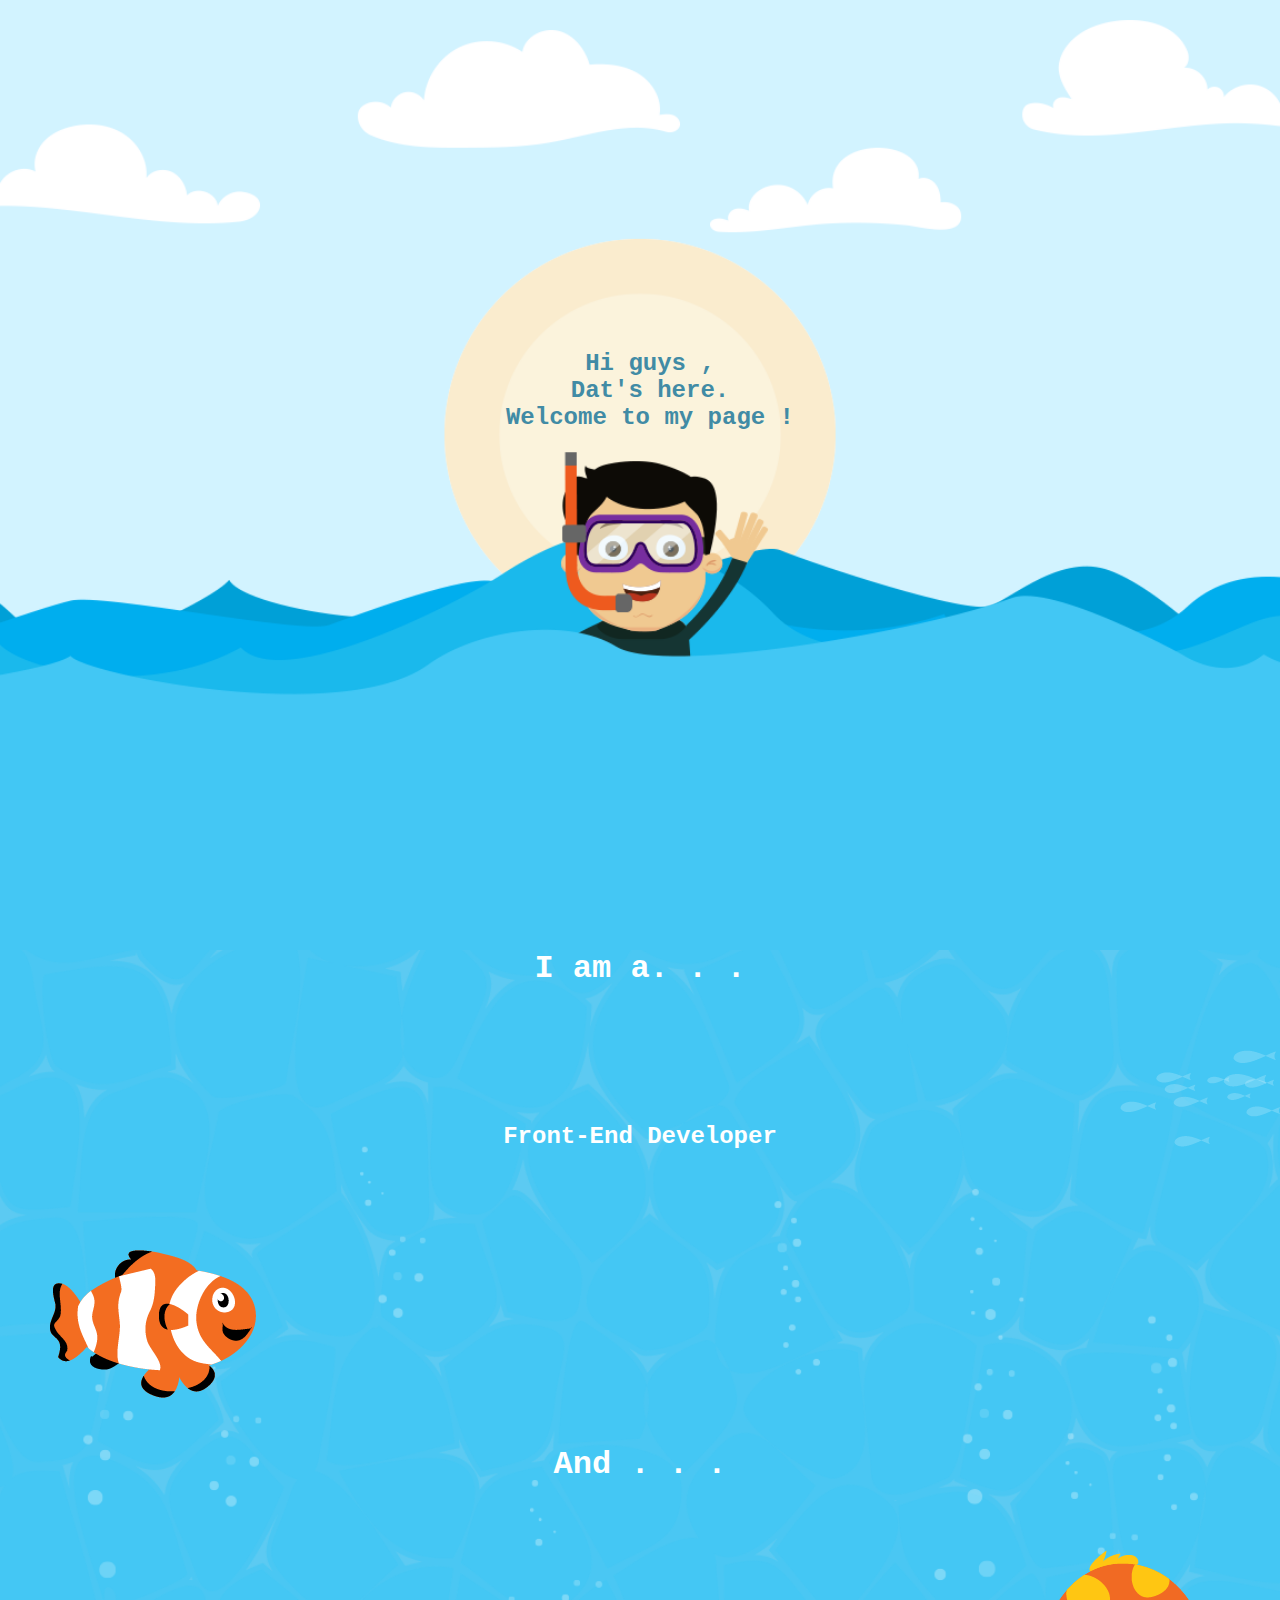
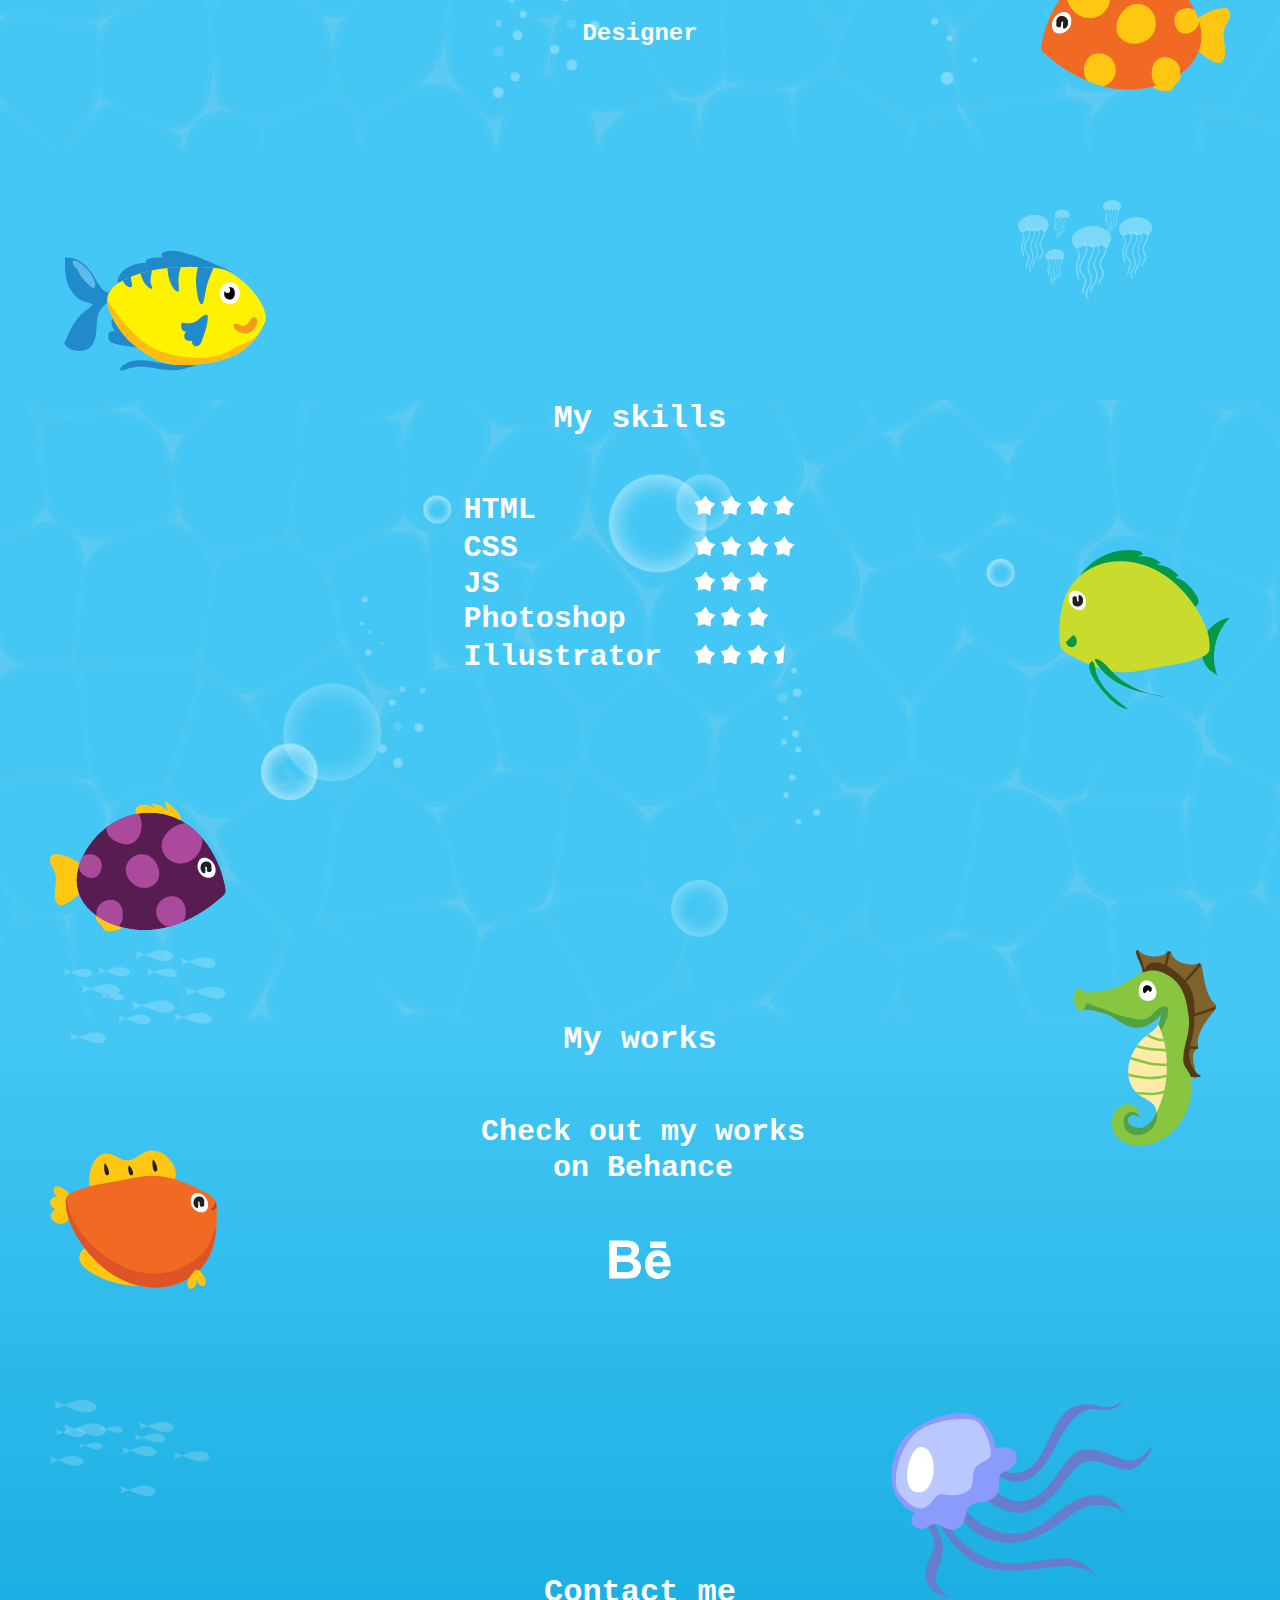
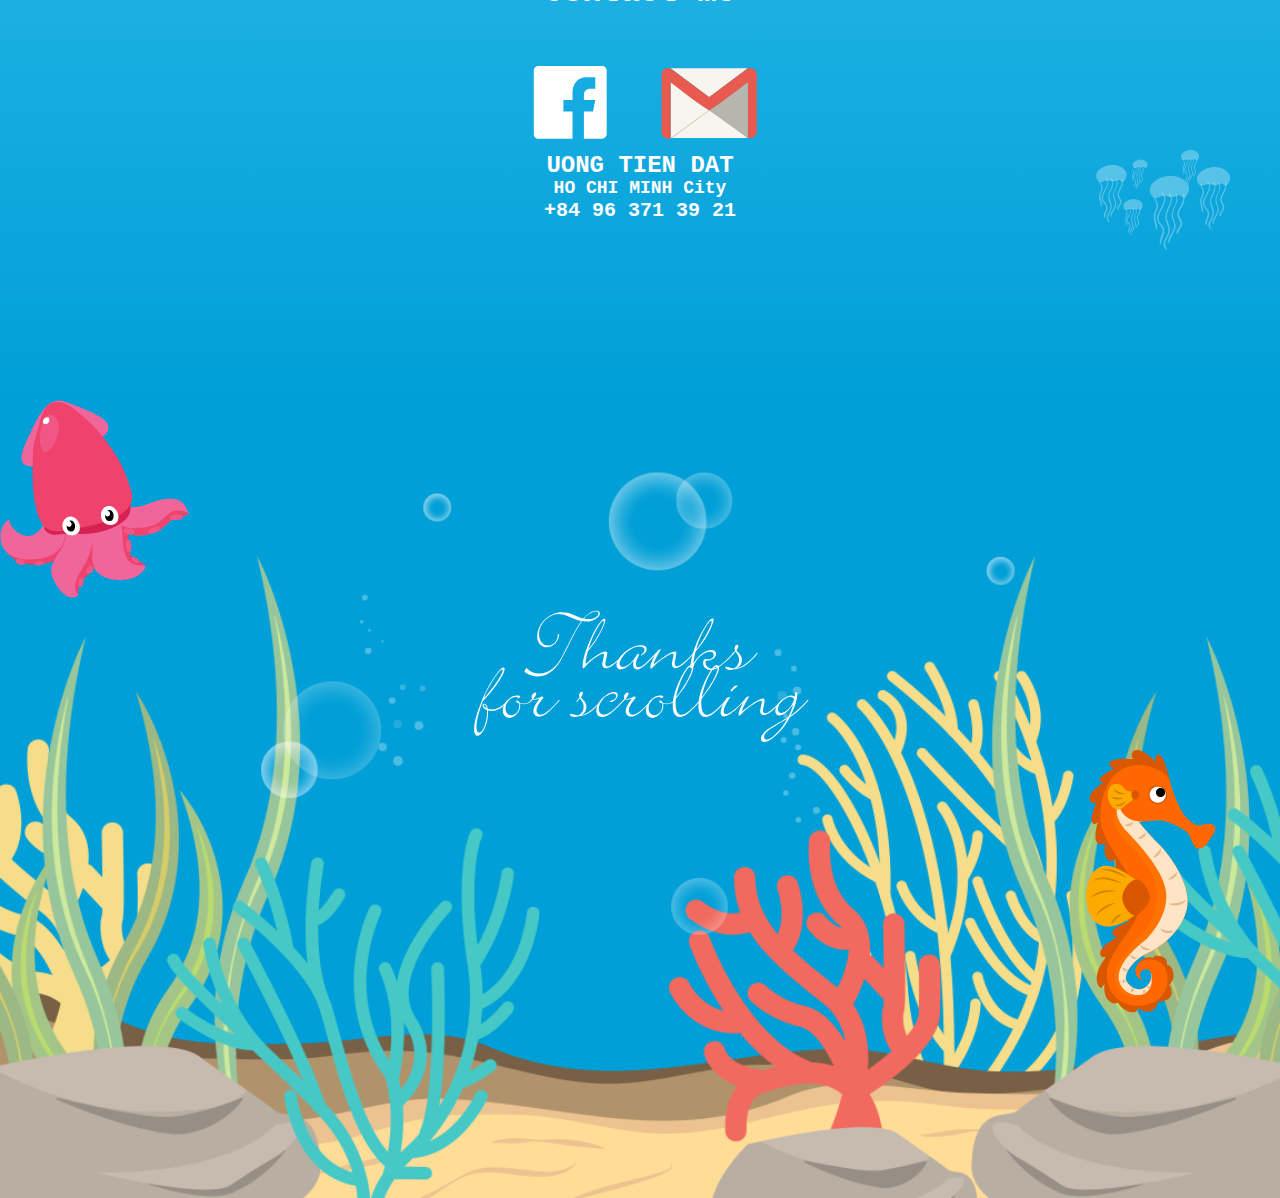
==== index.html @ 4d59c14f "Submit CV ver 1.0.0" ====
<!DOCTYPE html>
<html>
<head>
	<title>Dat's CV</title>
	<link rel="stylesheet" type="text/css" href="css/style.css">
	<script type="text/javascript" src="js/script2.js"></script>
	<script type="text/javascript" src="https://ajax.googleapis.com/ajax/libs/jquery/3.1.0/jquery.min.js"></script>
	<script type="text/javascript" src="js/scrolldrawing.js"></script>
</head>
<body>
	<div class="wrapper">
		<a href="https://www.behance.net/dathktg95ac" target="_blank"><div class="overlayBehance"></div></a>
		<div class="ccparallax">
			<div class="plax parallax parallax-one" id="parallax-one">
				<div class="container">
					<div class="welcome-text">
					<p>	Hi guys , <br>
						Dat's here.<br>
						Welcome to my page !
					</div>
				</div>
			</div>
			<div class="plax parallax parallax-two"  id="parallax-two">
				<div class="p2-container">
					<h1>I am a. . .</h1>
					<svg id="parallax2">
						<!--MONITOR-->
						<rect x="3.8" y="2.5" class="monitor" width="392.3" height="255"/>
						<rect x="16.5" y="15.5" class="monitor" width="367" height="214"/>
						<polygon class="monitor" points="16.5,234.3 33.2,243.9 16.5,253.5 "/>
						<line class="monitor" x1="47.5" y1="236.3" x2="47.5" y2="251.5"/>
						<line class="monitor" x1="56" y1="236.3" x2="56" y2="251.5"/>
						<line class="monitor" x1="79.5" y1="243.9" x2="348" y2="243.9"/>
					</svg>
					<h2>Front-End Developer</h2>
					<br><br><br><br><br><br><br>
					<h1>And . . .</h1>
					<svg id="parallax2">
						<!--WACOM-->
						<rect x="3.8" y="2.5" class="tablet" id="tablet1" width="392.3" height="255"/>
						<rect x="74" y="15.5" class="tablet" id="tablet2" width="309.5" height="229.5"/>
						<circle class="tablet" cx="38.6" cy="130" r="27.5"/>
						<line class="tablet" x1="52" y1="15.5" x2="52" y2="88"/>
						<line class="tablet" x1="24.5" y1="15.5" x2="24.5" y2="88"/>
						<line class="tablet" x1="52" y1="172.5" x2="52" y2="245"/>
						<line class="tablet" x1="24.5" y1="172.5" x2="24.5" y2="245"/>
						<rect x="288.1" y="44.9" transform="matrix(0.7621 0.6474 -0.6474 0.7621 160 -160.2025)" class="tablet" width="19.9" height="185.4"/>
						<polygon class="tablet" points="350.5,60.5 376.7,45 365.6,73.4 	"/>
						<path class="tablet" d="M229,208.1l33.7-39.7c1.1-1.3,3-1.4,4.2-0.3l6,5.1c1.3,1.1,1.4,3,0.3,4.2l-33.7,39.7c-1.1,1.3-3,1.4-4.2,0.3
		l-6-5.1C228.1,211.3,228,209.4,229,208.1z"/>
					</svg>
					<h2>Designer</h2>
				</div>
			</div>
			<div class="plax parallax parallax-three" id="parallax-three">
				<img src="res/fish1.png" id="fish1">
				<img src="res/jellyfish1.png" id="jellyfish1">
				<img src="res/jellyfish2.png" id="jellyfish2">
				<img src="res/fish2.png" id="fish2">
				<img src="res/fish3.png" id="fish3">
				<img src="res/horsefish.png" id="horsefish">
				<img src="res/horsefish2.png" id="horsefish2">
				<img src="res/fish4.png" id="fish4">
				<img src="res/fish5.png" id="fish5">
				<img src="res/fish6.png" id="fish6">
				<img src="res/fish7.png" id="fish7">
				<img src="res/fish8.png" id="fish8">
				<img src="res/fish9.png" id="fish9">
				<img src="res/jellyfish1.png" id="fish10">
				<img src="res/octopus.png" id="octopus">
				<div class="p3-container">
					<h1>My skills</h1>
					<svg id="parallax3">
					<!--SKILLS-->
						<path id="skill" class="st0" d="M396.2,258c-4.3,1-9-0.2-13.3,0.5c-4.3,0.7-8.4,3.2-12.8,3.8c-4.3,0.6-9-0.9-13.3-0.2c-3,0.3-5.8,2.5-8.8,2.7
		c-3,0.2-6.1-1.7-9.1-1.5c-3,0.2-5.9,2.4-8.9,2.7c-20.4,1-40.5-1.2-60.6-2.3c-20.1-1-40.4-0.9-60.5-3.2c-19.9-2.3-39.7-6.9-59.9-9.5
		c-1,0-2.3,2-3.5,2c-1.1,0-2.2-2-3.3-2c-1.2,0-2.4,2-3.5,2c-15.1-2-30-5-44.9-5.1c-15.2-0.2-30.1,2.5-45.1,3.9
		c-15,1.4-29.3,1.9-44.1,4.6c-2-24.7-4-48.9-3.5-73.7c0.5-24.8,3.8-49.5,4.7-74.3C7,83.5,5.7,58.7,5,34c-0.3-3.6,1.4-7.3,1.3-10.8
		c-0.2-3.6-2.3-7-2.5-10.6c-0.2-3.5,1.3-6.4,1-10C9,2.4,12.5,0.1,16.9-0.5c4.3-0.6,8.9,0.6,13.3,0C34.5-1.1,38.6-3.7,43-4
		c3,0,6.1,1.9,9.1,1.7c3-0.2,5.8-2.4,8.8-2.7c3-0.3,6.1,1.4,9.1,1c20.4-1,40.5-2.8,60.5-1.7c20.1,1,40,4.9,60.2,7.2
		c19.9,2.3,40.1,2.9,60.3,5.6c1,0,2,2,3.2,2c1.1,0,2.2-2,3.3-2c1.2,0,2.2,2,3.2,2c15,1.7,30.2,0.8,45.3,1.1
		c15.1,0.3,30.3,1.9,45.3,0.4c15-1.4,30.6-5.5,45.3-9.2c2,25,0.4,50.4,0,75.2c-0.5,24.9,0.3,49.8-0.5,74.7
		c-0.8,24.8-3.3,49.7-2.3,74.7c0,3.4,2,6.8,2,10.3c0,3.4-1.9,7-1.7,10.4c0.1,3.5,2.4,6.8,2.7,10.2l-1,1.1l1-1.2
		C397.1,257.3,396.2,258,396.2,258z"/>
						<text transform="matrix(1 0 0 1 23.622 60.25)" class="st1 st2 st3">HTML</text>
						<text transform="matrix(1 0 0 1 23.622 98.25)" class="st1 st2 st3">CSS</text>
						<text transform="matrix(1 0 0 1 23.622 134.25)" class="st1 st2 st3">JS</text>
						<text transform="matrix(1 0 0 1 23.622 168.75)" class="st1 st2 st3">Photoshop</text>
						<text transform="matrix(1 0 0 1 23.622 206.75)" class="st1 st2 st3">Illustrator</text>
						<polygon class="st1" points="275.3,45.7 270.9,50.8 270.4,57.5 264.2,54.9 257.6,56.5 258.2,49.8 254.7,44 261.2,42.5 265.6,37.4 
			269.1,43.1 		"/>
		<polygon class="st1" points="301.3,45.7 296.9,50.8 296.4,57.5 290.2,54.9 283.6,56.5 284.2,49.8 280.7,44 287.2,42.5 291.6,37.4 
			295.1,43.1 		"/>
		<polygon class="st1" points="328.3,45.7 323.9,50.8 323.4,57.5 317.2,54.9 310.6,56.5 311.2,49.8 307.7,44 314.2,42.5 318.6,37.4 
			322.1,43.1 		"/>
		<polygon class="st1" points="354.3,45.7 349.9,50.8 349.4,57.5 343.2,54.9 336.6,56.5 337.2,49.8 333.7,44 340.2,42.5 344.6,37.4 
			348.1,43.1 		"/>
		<polygon class="st5" points="380.4,45.7 376,50.8 375.5,57.5 369.3,54.9 362.7,56.5 363.3,49.8 359.8,44 366.3,42.5 370.7,37.4 
			374.2,43.1 		"/>
						<polygon class="st5" points="380.4,86.4 376,91.5 375.5,98.3 369.3,95.7 362.7,97.2 363.3,90.5 359.8,84.8 366.3,83.3 370.7,78.1 
			374.2,83.9 		"/>
		<polygon class="st1" points="275.3,86.4 270.9,91.5 270.4,98.3 264.2,95.7 257.6,97.2 258.2,90.5 254.7,84.8 261.2,83.3 
			265.6,78.1 269.1,83.9 		"/>
		<polygon class="st1" points="301.3,86.4 296.9,91.5 296.4,98.3 290.2,95.7 283.6,97.2 284.2,90.5 280.7,84.8 287.2,83.3 
			291.6,78.1 295.1,83.9 		"/>
		<polygon class="st1" points="328.3,86.4 323.9,91.5 323.4,98.3 317.2,95.7 310.6,97.2 311.2,90.5 307.7,84.8 314.2,83.3 
			318.6,78.1 322.1,83.9 		"/>
		<polygon class="st1" points="354.3,86.4 349.9,91.5 349.4,98.3 343.2,95.7 336.6,97.2 337.2,90.5 333.7,84.8 340.2,83.3 
			344.6,78.1 348.1,83.9 		"/>
						<polygon class="st5" points="354.3,121.7 349.9,126.8 349.4,133.5 343.2,130.9 336.6,132.5 337.2,125.8 333.7,120.1 340.2,118.5 
			344.6,113.4 348.1,119.1 		"/>
		<polygon class="st5" points="380.4,122.4 376,127.5 375.5,134.3 369.3,131.7 362.7,133.2 363.3,126.5 359.8,120.8 366.3,119.3 
			370.7,114.1 374.2,119.9 		"/>
		<polygon class="st1" points="275.3,121.7 270.9,126.8 270.4,133.5 264.2,130.9 257.6,132.5 258.2,125.8 254.7,120.1 261.2,118.5 
			265.6,113.4 269.1,119.1 		"/>
		<polygon class="st1" points="301.3,121.7 296.9,126.8 296.4,133.5 290.2,130.9 283.6,132.5 284.2,125.8 280.7,120.1 287.2,118.5 
			291.6,113.4 295.1,119.1 		"/>
		<polygon class="st1" points="328.3,121.7 323.9,126.8 323.4,133.5 317.2,130.9 310.6,132.5 311.2,125.8 307.7,120.1 314.2,118.5 
			318.6,113.4 322.1,119.1 		"/>
						<polygon class="st5" points="354.3,156.9 349.9,162 349.4,168.8 343.2,166.2 336.6,167.7 337.2,161 333.7,155.3 340.2,153.8 
			344.6,148.6 348.1,154.4 		"/>
		<polygon class="st5" points="380.4,156.9 376,162 375.5,168.8 369.3,166.2 362.7,167.7 363.3,161 359.8,155.3 366.3,153.8 
			370.7,148.6 374.2,154.4 		"/>
		<polygon class="st1" points="275.3,156.9 270.9,162 270.4,168.8 264.2,166.2 257.6,167.7 258.2,161 254.7,155.3 261.2,153.8 
			265.6,148.6 269.1,154.4 		"/>
		<polygon class="st1" points="301.3,156.9 296.9,162 296.4,168.8 290.2,166.2 283.6,167.7 284.2,161 280.7,155.3 287.2,153.8 
			291.6,148.6 295.1,154.4 		"/>
		<polygon class="st1" points="328.3,156.9 323.9,162 323.4,168.8 317.2,166.2 310.6,167.7 311.2,161 307.7,155.3 314.2,153.8 
			318.6,148.6 322.1,154.4 		"/>
						<polygon class="st5" points="380.4,194.4 376,199.5 375.5,206.2 369.3,203.7 362.7,205.2 363.3,198.5 359.8,192.8 366.3,191.3 
			370.7,186.1 374.2,191.9 		"/>
		<polygon class="st5" points="354.3,194.9 349.9,200 349.4,206.8 343.2,204.2 336.6,205.7 337.2,199 333.7,193.3 340.2,191.8 
			344.6,186.6 348.1,192.4 		"/>
		<polygon class="st1" points="275.3,194.9 270.9,200 270.4,206.8 264.2,204.2 257.6,205.7 258.2,199 254.7,193.3 261.2,191.8 
			265.6,186.6 269.1,192.4 		"/>
		<polygon class="st1" points="301.3,194.9 296.9,200 296.4,206.8 290.2,204.2 283.6,205.7 284.2,199 280.7,193.3 287.2,191.8 
			291.6,186.6 295.1,192.4 		"/>
		<polygon class="st1" points="328.3,194.9 323.9,200 323.4,206.8 317.2,204.2 310.6,205.7 311.2,199 307.7,193.3 314.2,191.8 
			318.6,186.6 322.1,192.4 		"/>
		<polyline class="st1" points="343.2,204.7 336.6,206.2 337.2,199.5 333.7,193.8 340.2,192.3 344.6,187.2 		"/>
					</svg>
				</div>
			</div>
			<div class="plax parallax parallax-four">
				<div class="p4-container">
					<h1>My works</h1>
					<svg id="parallax4">
						<path class="st0" id="work" d="M403.4,259.3c-5.8-0.2-17.4-2.3-7-0.9c-5.9-0.4-16.4,2.3-21.4,0.5c9.4,1.4,0.8-2.3,6.8-2.5
		c-15.4-0.3-12,4.1-11.3,2.5c-7.4-1.2,0.1-1.4-11.5-3.3c0.6,3.6-8.8,3.1-11.9,2.7c1.9,1.2,7.6,1.1-7.6,1.1c12.2-4.1,1.3-1.2,1.6,1.4
		c-6.5,0.2-6.6-2.3-13.1-3.7c-4-0.4,5.2,4.2-0.8,3.6c-7-0.8-9.1-3.7-13.4-3.2c0.4-0.8-1.6-0.1-4.5,2.9c1.1-2.6-6.1-3.7-2.3-0.4
		c-2.9-0.3-8.5-1.8-7.2-2.1c-9.3,1.9-4.2-0.5-7.6-1c0.6,3.3-9.3,0.6-1.1,0.7c-16.8,0.7-8.5,0.1-17.4,2.5
		c-11.7-3.2-18.1-2.8-16.3-1.6c-10.6,0.1-0.5-0.6-11.2-2.4c-12.7,3.3-10.6,5.6-17.5,2.7c-4.4,1-6.5-1.7-4.2-1.5
		c-9.1-1.9-10,1-22.6,2c-1.7-0.3,1.3-5.5-14.6-4.8c5.5,3.3,0.6,4.5-2.8,5c-15.7-0.4-23-6.1-21.2-3.7c-0.2,1-3.9,1.5-11.8,0.3
		c2.8,0.4-8.9,1.2-18.1,1.2c-2.3-2.4-6.1,1.8-4.9-0.6c-11.1-1.5-5.2-2.5-20.4-3.1c4.9,0.9-10.4,2.8-4.7,2.6c-6.9,1-7.9-3.1-24.6,1.1
		c-1.6-1.2-7.6,1-2-0.2c-9.7-0.7-2.4,1-12-3.7c4.7,4-3.7,5,2,5.6c1.9-1.7-6.5-3.2-8.1-2.1c5.6-1-10.4-1.4-8.1,3.2
		c-2-1.5-6.3-2.2-0.9-6.5c7,3.1,1.3,3.7-6.6,6.2c2.5-1.7-0.6-2.9,0.4-2.1c-1.9-2.1-1.5-0.3-13.4,1.2c10.8-3.3-0.4-2.4,10-1.1
		c-3-3.9-5-0.1-16.1-2.8c11,4.5-4.1-0.9-3.5-0.8c-2.9-0.3,2.7,0.6,8,2.7c-7-0.9-5.1,0.1-10.8-0.2c0.8-1.9-9.8-1.5-9.2-0.4
		c-0.3,2.5-0.1-1.2-5.2-2.4c4.4-0.1,4.4,4-0.1,1.7c-5.4-1.4,6-10.3,7.4-14.1c-7.5-8.2-8.7-9.2-8.6-15.8c1.5-4.5,1.5-12.2-4.9-17.5
		c3.6-2.2-1.7-12.1-0.9-12.7c8.9-7.6,1.6-12.3,13.2-16.7c-3.9-7.3-14.2-11.7-13.1-18.7c-1.2-5.4,0.7-7.3,1.7-16
		c-0.8-5.9,0.9-9.5,7.7-17.3c1-4.1-4.9-9.3,2-14c-4.3-6.5-9.9-12-6.6-15.3c-0.1-3.3,0.1-9,11.2-17.4C2.6,78,7.7,68.7-0.8,63.6
		c2.3-3.5,3.2-7.6,12.1-13.7c-9.1-7.4-6.9-9-4.8-16.8c-9.2-5-5.2-7.9,1-13.3C-0.1,11.6,3.2,9.2,7.6,2.3c-8.1-0.3-0.2,0-1.8,0.2
		C17.7,4.2,9,0.2,15.6,2.4c6.5-0.5,3.7-1-1.4,0.3c8.9-1.1,2.6-0.9,7.1-4.6c5.9,2.7-4.3,3.1,11.2,2.7C33,2,24.1,0.1,25.8,2.6
		c3.3-0.2,13.2-1.2,6-1.9c3-0.4,6.7-1.1,9.9-1.6c-6.1-0.3,1,4.3,7.3,4C38.2,2.7,43.2-0.5,47,2.6c-0.6-3.2,7.7,0.9,12.3,2.1
		c0.2-3.1-2.2-1.5-0.5-1.3c6.6-3.5,5.7,2,7.2-1.3c-2-0.6-8.4-3.5-1.3-1.1c-5.4,1.7,7.8,2.2,12.8-0.3c0.1,3.9,2.3,1-5.5,2.5
		c0.9-4.7,16.9-1.7,7.4-1.4c4.4-0.5,8.9,0.4,27.8,1.1c-4.7-0.4,7.5-1.3,1.6-2.1c9.3,3.4,8.9-0.4,10.9,2.1c6.1-0.6,12.6,0,12.7,0.4
		c7.1-2.5,23-3.4,23.4-1.4c8.4,1.1,8.7,0.5,13.8,3.5c-4.7-2.4,2.5-6.7,12.4-4.6c4.3,1.9,2.9,0.8,15.1,2.3c-6.2,2.1,7.5-3.4,1.4-3.3
		C214.1,0,216.6,4.5,215.4,6c11.6-0.2,9.1-4.1,11.5-5.4c3.1,1.5,15.7,2.7,12,2.8c5.1-1,13.6-1.6,14,0.2c15.1,0.5,19,1.1,16.6,1.4
		c9.3,0.2,3.7-0.4,20.8,0.1c-6.4-3.1-1.1-0.9-2.1-1.8c6.3,0.4,9.1,1.1,4.5-0.7c9.9-1.8,12.7,1.2,7.9,3.8c8.6-0.5,15.9-5.1,9.3-1.4
		c10.8-3,3.2,1.1,10,1.2c3.1,0.1-1.9-5.6-1.9-2.9c6.7-1.1,14.7,2.8,13.9,3.2c9.6,0.7-1.1-4,7.2-6c0.3,4.7,10.5,4,3.2,6.5
		c10.6-3.3,7.2-6.6,12.2-5.4c8,0.4,8,3.7-0.4,4.4c8.3-4.2,4.2-1.4,8.1-5.3c5.1,1,7.6,4,5.1,4.2c11,0.8,16.5-2.7,11.1-1.6
		c9.4-1.9,0.6,1.3,3.7,1.8c2.1-0.6,19.1-5,11-1.9c7.8,2.5,0,10.7-3.3,13.4c9.7,6.8,10.7,11.4,14.5,19.2c0.2,5.7-6.5,6.7-5.2,15.3
		c-2,4.2-3.1,10.2-9.1,15.5c8.5,2.3,2.4,9.8,0.6,14.9c10,4.4-1.4,10.9,0.8,15.5c9.2,7,1.3,12.9,0.4,17c3.4,3.1,12.7,8.1,7.6,13.5
		c-0.1,7.9-7.9,14.1,1.1,17.5c-4.1,8.1-7.6,12-3.2,15.7c1,4-9.9,11.4,2.1,17.3c-6.8,3.6-4.1,9.2-4.6,16.9c-2.9,3.7-7.4,7.6,1.6,15.7
		c1.9,1.6-4.5,9.6-3.1,14.7c0.6,4.9,9.3,8,1.1,13.1c-4.7,7.9,7.6,15.7,9.1,16.7c-7.3,2.2-0.6,3.7-10.2,4.2c-3-2.8,8.6-2.4-3.2-3.1
		c1.4-1.8,7.2,1.7,9,3.9c-9.7,0.3-7.6-5.5-2.6-5.4c-5.9,3.2,2.8,5.6,4.1,4.1c-7.5-2.8-0.1-2-5-1.3c1.9-0.5,6.1,2.6,5.2,1.4
		c-12.4,1.2,1.4-5.1,1.1-1.1c-4.1-2.4-1,0.7-1.7-1.4c-8.6,0.4-2.7,0-9.5-2.5c10.2,3.8-1.4,6.2,10.3,2.2c-8.9,1.6,0.9-0.5,1.4-0.9
		c-14.4-1.5-13.1,5-8.4,1.2c1.5-0.2-3.4-0.4-0.2,0.3c2,1-4.7-0.6-5.2,2.2C400.4,256.7,403,260,403.4,259.3z"/>
						<a href="#">
						<text transform="matrix(1 0 0 1 41 60.25)"><tspan x="0" y="0" class="st1 st2 st3">Check out my works </tspan><tspan x="0" y="36" class="st1 st2 st3 st4">		</tspan><tspan x="72" y="36" class="st1 st2 st3">on Behance</tspan></text>
						<path class="st5 stBe" d="M200,239.7c-33,0-59.9-26.9-59.9-59.9c0-33,26.9-59.9,59.9-59.9c33,0,59.9,26.9,59.9,59.9
				C259.9,212.8,233,239.7,200,239.7z M200,128.5c-28.3,0-51.2,23-51.2,51.3c0,28.3,23,51.3,51.2,51.3s51.2-23,51.2-51.3
				C251.2,151.5,228.3,128.5,200,128.5z"/>
						<path class="st1" d="M169.3,160.6h15.1c3,0,5.2,0.1,6.7,0.4c1.5,0.2,2.8,0.8,3.9,1.6c1.2,0.8,2.1,1.8,2.9,3.2
					c0.8,1.3,1.2,2.8,1.2,4.4c0,1.8-0.5,3.4-1.4,4.9c-1,1.5-2.2,2.6-3.9,3.3c2.3,0.7,4.1,1.8,5.3,3.4c1.2,1.6,1.9,3.5,1.9,5.7
					c0,1.7-0.4,3.4-1.2,5c-0.8,1.6-1.9,2.9-3.3,3.9c-1.4,1-3.1,1.6-5.1,1.8c-1.3,0.1-4.3,0.2-9.2,0.3h-12.9V160.6z M176.9,166.9v8.7
					h5c3,0,4.8,0,5.5-0.1c1.3-0.2,2.3-0.6,3.1-1.3c0.7-0.8,1.1-1.7,1.1-3c0-1.2-0.3-2.1-1-2.9c-0.6-0.7-1.6-1.2-2.9-1.3
					c-0.8-0.1-2.9-0.1-6.5-0.1H176.9z M176.9,181.9V192h7.1c2.8,0,4.5-0.1,5.2-0.2c1.1-0.2,2.1-0.7,2.8-1.5c0.7-0.8,1.1-1.9,1.1-3.2
					c0-1.1-0.3-2.1-0.8-2.9c-0.6-0.8-1.3-1.4-2.4-1.7c-1-0.4-3.3-0.5-6.8-0.5H176.9z"/>
						<path class="st1" d="M223.1,189.6l7.2,1.2c-0.9,2.7-2.4,4.7-4.4,6c-2,1.4-4.5,2.1-7.5,2.1c-4.8,0-8.3-1.6-10.6-4.7
					c-1.8-2.5-2.7-5.6-2.7-9.4c0-4.5,1.2-8.1,3.6-10.7c2.4-2.6,5.4-3.9,9-3.9c4.1,0,7.3,1.3,9.6,4c2.4,2.7,3.5,6.8,3.4,12.4h-18.1
					c0.1,2.1,0.6,3.8,1.8,5c1.1,1.2,2.5,1.8,4.2,1.8c1.1,0,2.1-0.3,2.9-0.9C222.2,192,222.7,191,223.1,189.6z M223.5,182.3
					c0-2.1-0.6-3.7-1.6-4.8c-1-1.1-2.3-1.6-3.8-1.6c-1.6,0-2.9,0.6-3.9,1.7c-1,1.1-1.5,2.7-1.5,4.7H223.5z"/>
						<path class="st1" d="M210.2,168v-6.4h16v6.4H210.2z"/>
						</a>
					</svg>
					<br><br><br><br><br><br><br>
					<h1>Contact me</h1>
					<svg id="parallax4">
						<path class="st0" id="contact" d="M355.2,4H44.8C23.4,4,6,13.2,6,24.5v164C6,199.8,23.4,209,44.8,209h168.5c3.9,17.5-0.9,33.4-5.5,43.4
	c-0.9,2,1.6,3.9,6.2,4.9c4.6,1,10.5,0.9,14.7-0.4c42.6-12.3,68.4-30,83.9-48h42.6c21.4,0,38.8-9.2,38.8-20.5v-164
	C394,13.2,376.6,4,355.2,4z"/>
						<!--FACEBOOK-->
						<a href="https://www.facebook.com/hottodoggoo" target="_blank"><path class="st1" d="M162.1,32.9H98.4c-2.5,0-4.6,2-4.6,4.6v63.7c0,2.5,2,4.6,4.6,4.6h34.1V78.4h-9.1V67h9.1v-6.8
	c0-9.4,5.3-15.9,13.7-15.9c4,0,6.8,0,9.1,0v11.4h-4.6c-4.5,0-6.8,2.3-6.8,6.8V67h11.4L153,78.4h-9.1v27.3h18.2c2.5,0,4.6-2,4.6-4.6
	V37.5C166.7,34.9,164.6,32.9,162.1,32.9z"/></a>
						<!--Mail-->
						<a href="mailto:dat.hktg@gmail.com" target="_top"><polygon id="_316007416_1_" class="st6" points="269.4,76.3 307.8,105 230.6,105 269,76.3 269.2,76.4 		"/>
						<path id="_316007536_1_" class="st6" d="M230.6,105.5l38.7-28.1l-0.2-0.2l0,0l-0.1-0.1c-3.6-2.5-7.1-5.1-10.7-7.7c0,0,0,0,0,0
			c-9.2-6.7-18.4-13.6-27.7-20.5L230.6,105.5L230.6,105.5L230.6,105.5z"/>
						<path id="_316007272_2_" class="st7" d="M307.8,105h2.7c3.5,0,6.3-2.8,6.3-6.3V41.6c0-3.5-2.8-6.3-6.3-6.3h-2.7V105L307.8,105z"
				/>
						<path id="_316007032_2_" class="st7" d="M230.6,105.5h-2.7c-3.5,0-6.3-2.8-6.3-6.3V41.6c0-3.5,2.8-6.3,6.3-6.3h2.7V105.5
							L230.6,105.5z"/>
						<polygon id="_316007080_1_" class="st6" points="269.4,64 307.8,35.3 230.6,35.3 269,64 269.2,63.8 			"/>
						<path id="_316006984_1_" class="st8" d="M269.3,77.5l38.6,27.5V49.1c-6.4,4.8-12.7,9.5-19.1,14.2c-6,4.5-12,8.9-18.1,13.2l0,0
							L269.3,77.5L269.3,77.5z"/>
						<polygon id="_316006120_1_" class="st8" points="269.6,77.5 230.7,105.7 230.4,105.3 269.3,77.1 			"/>
						<path id="_316006720_2_" class="st7" d="M269.3,77.5c-14.7-8.7-33.3-24.5-47.7-35l4.2-6.6l4.6-0.4l0.1-0.1L269,64l0.2-0.1
							l0.2,0.1l38.4-28.7l0.1,0.1l4.6,0.4l4.2,6.6C301.3,53.8,285.2,67,269.3,77.5L269.3,77.5z"/></a>
						<text transform="matrix(1 0 0 1 106.3848 138.9346)" class="st1 st2 st11">UONG TIEN DAT</text>
	<text transform="matrix(1 0 0 1 113.5859 159.9346)" class="st1 st2 st12">HO CHI MINH City</text>
	<text transform="matrix(1 0 0 1 103.9844 183.4346)" class="st1 st10 st2">+84 96 371 39 21</text>
					</svg>
				</div>
			</div>
			<div class="plax parallax parallax-five">
				<div class="p5-container">
					<br><br><br><br><br><br><br><br>
					<svg id="parallax5">
						<path class="st1" d="M142,78.9c-1.9,3-3.3,5.4-4.4,7.2c-1.1,1.8-2.2,3.8-3.4,6.1c-0.1,0.2-0.6,1.2-1.5,2.9c-0.4,0.9-0.8,1.5-1,2
		c-0.3,0.5-0.5,1.1-0.9,1.7c-1.1,2.2-1.8,3.6-2.2,4.4c-0.2,0.3-0.2,0.5-0.3,0.6c0,0.1-0.1,0.2-0.1,0.3c0,0.1-0.1,0.2-0.1,0.2
		c0,0.1-0.1,0.1-0.1,0.2c0,0.1-0.1,0.1-0.1,0.2c0,0.1-0.1,0.2-0.1,0.3c-0.2,0.3-0.3,0.6-0.4,0.7c-0.1,0.2-0.2,0.4-0.3,0.6
		c-2.5,5.1-4.5,8.8-5.8,11.1c-6.7,11.4-14.8,17.1-24.1,17.1c-3.3,0-6.4-0.8-9.2-2.4c-2.3-1.2-3.5-2.3-3.5-3.1c0-0.4,0.7-1.3,2.1-2.9
		c1.8,1.9,3.8,3.3,5.8,4.2c1.9,0.9,4.3,1.3,7,1.3c4.5,0,9-1.7,13.4-5.1c1.9-1.5,3.4-3.2,4.8-5c1.8-2.6,3.6-5.6,5.5-9.1
		c1.3-2.6,2.4-4.8,3.3-6.6c1.3-2.6,2.1-4.1,2.2-4.4c2.3-4.6,4.6-8.8,6.7-12.6s3.9-6.8,5.4-9l0.5-0.7c-2.5-0.4-5.1-1.3-7.9-2.5
		l-5.3-2.4c-3.4-1.5-6.6-2.2-9.6-2.2c-3.1,0-6.2,1-9.2,2.9c-3,1.9-5.5,4.4-7.4,7.5c-1.9,3-2.8,6.2-2.8,9.5c0,3.3,0.9,6.1,2.6,8.3
		c1.7,2.2,3.9,3.3,6.5,3.3s4.9-1,6.8-3.1c1.9-2.1,2.9-4.5,2.9-7.2v-0.6c0.5-0.4,0.9-0.6,1-0.6c0.2,0,0.4,0.2,0.4,0.7
		c0,0.5-0.2,1.5-0.6,3c-0.9,2.8-2.4,5.1-4.7,6.9c-2.2,1.8-4.6,2.7-7.1,2.7c-2.8,0-5.1-1-6.9-3.1c-1.8-2.1-2.7-4.7-2.7-7.8
		c0-3.1,0.7-6,2-9c1.3-2.8,3.2-5.4,5.6-7.8c2.4-2.3,5.1-4.1,8.1-5.4c3-1.3,6-1.9,9.2-1.9c3.4,0,7.1,0.8,11,2.4l6.2,2.5
		c1,0.4,2.3,0.9,4.1,1.4c2.1-2.4,4.3-4.4,6.7-5.8c2.3-1.4,4.5-2,6.4-2c1,0,1.8,0.2,2.4,0.7c0.6,0.5,0.9,1.2,0.9,1.9
		c0,1.4-0.7,2.7-2,3.9c-1.4,1.3-3.1,2.3-5.2,3.1c-2.1,0.8-4.4,1.2-6.8,1.2C144.5,79.1,143.3,79.1,142,78.9z M144,76.5
		c1.6,0.4,3.1,0.6,4.5,0.6c2.6,0,4.9-0.6,6.9-1.7c2-1.2,3-2.5,3-3.9c0-1.4-0.9-2-2.6-2c-1.7,0-3.6,0.7-5.8,2
		C147.7,72.7,145.7,74.4,144,76.5z"/>
	<path class="st1" d="M148.3,108.7l-0.5,0.6l-0.2,0.7c-0.7,3.1-1.2,5.6-1.6,7.6c-0.3,1.5-0.4,2.7-0.4,3.5c0,0.5,0.1,0.7,0.4,0.7
		c0.2,0,0.4-0.2,0.8-0.5c2.3-2.3,5-4.6,8.3-6.8c4.8-3.3,8.2-5,10.3-5c1.3,0,1.9,0.7,1.9,2c0,0.6-0.1,1.3-0.4,2.3
		c-1,4-1.5,6.6-1.5,7.7c0,1.9,0.7,2.9,2.2,2.9c1.3,0,3.1-0.9,5.5-2.6c2.3-1.7,4.9-4,7.8-7.1l1.6-1.7c0.3-0.3,0.6-0.6,0.7-0.8
		c0.2-0.2,0.3-0.3,0.4-0.5c0.4-0.4,0.6-0.6,0.8-0.6c0.3,0,0.4,0.1,0.4,0.4c0,0.2-0.2,0.5-0.6,0.9l-1.9,2.1c-1.4,1.4-2.4,2.5-3.1,3.2
		c-5.8,5.7-10.3,8.6-13.4,8.6c-0.9,0-1.7-0.4-2.5-1.1c-0.7-0.7-1.1-1.6-1.1-2.6c0-0.8,0.2-1.8,0.5-3.1l0.7-3.1
		c0.4-1.8,0.6-2.9,0.6-3.4c0-0.4-0.1-0.7-0.3-0.9c-0.2-0.2-0.5-0.4-0.9-0.4c-1.5,0-4.4,1.6-8.7,4.7c-3.8,2.8-6.8,5.6-8.9,8.4
		c-0.8,1.1-1.4,1.6-1.6,1.6c-0.6,0-1-0.7-1-2c0-3.4,0.8-7.7,2.3-12.8c0.8-2.6,1.8-5.4,2.9-8.2c1.1-2.8,2.4-5.7,3.7-8.4
		c2.8-5.8,5.5-10.4,8-13.9c2.1-2.9,3.8-4.3,4.9-4.3c0.6,0,0.9,0.4,0.9,1.1c0,1.4-0.6,3.6-1.9,6.7c-1.2,2.9-2.9,6.2-5,9.9
		c-1.5,2.5-2.8,4.6-3.9,6.2c-1.5,2.1-3.3,4.4-5.2,6.7L148.3,108.7z M148.4,107.2c1.2-1.2,2.5-2.9,3.9-5c4.2-5.9,7.5-11.4,9.7-16.5
		c1.3-2.9,1.9-4.9,1.9-5.9c0-0.7-0.2-1.1-0.6-1.1c-1,0.1-2.9,2.4-5.7,7.1c-1.7,2.8-3.4,6.2-5.2,10.3
		C150.8,99.8,149.4,103.5,148.4,107.2z"/>
	<path class="st1" d="M201.2,113.4l-0.2-0.6c2.3-1.4,3.5-2.9,3.5-4.7c0-1.1-0.4-2-1.3-2.6c-0.9-0.6-2.2-0.9-3.8-0.9
		c-2.4,0-5,0.8-7.9,2.3c-2.9,1.5-5.4,3.4-7.3,5.7c-1.4,1.6-2.5,3.2-3.3,4.8c-0.8,1.6-1.3,3-1.3,4c0,1.1,0.3,1.9,1,2.5
		c0.6,0.6,1.5,1,2.5,1c1.9,0,4.1-1.2,6.8-3.5c2.6-2.3,5-5.3,7.1-9c0.5-0.2,0.9-0.4,1.2-0.4c0.3,0,0.7,0.2,1.1,0.7
		c-2.3,3.7-3.4,7-3.4,9.6c0,0.9,0.2,1.7,0.7,2.2c0.4,0.6,1,0.8,1.8,0.8c1.7,0,4.4-1.6,8.1-4.9c2.6-2.3,4.9-4.6,7-6.8l1.1-1.3
		c0.8-0.9,1.3-1.4,1.5-1.4c0.2,0,0.4,0.1,0.4,0.4s-0.9,1.3-2.6,3.1c-2.2,2.4-4.6,4.7-7,7c-2.2,2-4.2,3.6-5.8,4.5
		c-1.7,1-3.1,1.5-4.2,1.5c-1.1,0-2-0.4-2.7-1.3c-0.7-0.9-1.1-2-1.1-3.3c0-0.9,0.2-2.2,0.5-4.1l-0.6,0.7c-5,5.3-9.2,8-12.6,8
		c-1.2,0-2.1-0.4-2.8-1.2c-0.7-0.7-1.1-1.8-1.1-3.1c0-1.4,0.4-2.9,1.3-4.6c0.9-1.8,2-3.5,3.5-5.1c1.5-1.7,3.1-3.2,4.9-4.5
		c2.4-1.8,4.9-3.1,7.4-4.1c2.6-1,4.9-1.5,6.9-1.5c2,0,3.6,0.3,4.6,1c1.1,0.7,1.6,1.7,1.6,3C206.6,109.9,204.8,111.9,201.2,113.4z"/>
	<path class="st1" d="M221.1,107.2c-2.4,3.9-4.3,7.3-5.7,10.3c-1,2-1.5,3.3-1.5,3.7c0,0.3,0.1,0.5,0.4,0.5c0.2,0,0.8-0.4,1.9-1.3
		c2.8-2.2,5.1-3.8,6.9-5c1.5-1.1,3.2-2.1,4.9-3.1c1.3-0.7,2.6-1.4,4-2c1.2-0.5,2.1-0.7,2.6-0.7c1.1,0,1.7,0.6,1.7,1.9
		c0,0.6-0.2,2-0.6,4c-0.6,3.1-1,5.1-1,6c0,0.8,0.2,1.5,0.6,2c0.4,0.5,1,0.8,1.7,0.8c2.3,0,6.1-2.8,11.6-8.3c1.2-1.2,2.6-2.7,4.2-4.5
		c0.4-0.5,0.7-0.7,0.9-0.7c0.2,0,0.4,0.1,0.4,0.4c0,0.2-0.5,0.9-1.4,1.8l-2.9,3.1c-3.2,3.4-5.9,5.9-8.3,7.6
		c-2.4,1.6-4.5,2.5-6.3,2.5c-1,0-1.8-0.4-2.4-1.1c-0.6-0.7-0.9-1.7-0.9-2.8c0-0.9,0.1-1.7,0.2-2.3c0.3-1.5,0.7-3.2,1.2-5.3
		c0.2-0.7,0.2-1.2,0.2-1.6c0-0.9-0.4-1.3-1.2-1.3c-0.9,0-2.6,0.8-5.1,2.3c-6.2,3.8-10.9,7.4-14.1,10.8c-1.1,1.1-1.7,1.7-2.1,1.7
		c-0.5,0-0.7-0.5-0.7-1.4c0-1.5,0.8-4,2.3-7.4c1.5-3.5,3.2-6.6,5.1-9.3C218.4,108,219.6,107.6,221.1,107.2z"/>
	<path class="st1" d="M253.5,121.2c1.5-2.6,3.3-5,5.4-7c2-2,4.1-3.5,6.4-4.6c2.1-1.1,4.3-1.6,6.4-1.6c1.2,0,2.2,0.4,3.1,1.1
		c0.8,0.8,1.3,1.7,1.3,2.7c0,1.1-0.4,2.2-1.1,3.2c-0.8,1.1-1.8,1.9-3,2.4c-1.2,0.6-2.5,1-3.7,1h-1.3c-0.9,0-1.4,0.7-1.4,2
		c0,1.6,0.6,3.1,1.8,4.3c1.2,1.2,2.6,1.8,4.2,1.8c1.5,0,3.1-0.4,4.7-1.1c1.6-0.7,3.5-1.9,5.8-3.7c2.8-2.2,5.7-4.9,8.6-8l1.3-1.5
		c0.1-0.1,0.2-0.2,0.3-0.3s0.2-0.2,0.2-0.2l0.2-0.3c0.4-0.4,0.7-0.6,0.9-0.6c0.2,0,0.4,0.1,0.4,0.4c0,0.2-0.4,0.7-1.2,1.5l-1.6,1.8
		c-1.9,2.1-4.2,4.3-7,6.6c-2.8,2.3-5,3.9-6.7,5c-2.4,1.4-4.5,2.1-6.5,2.1c-2.2,0-4.1-0.7-5.6-2.1c-1.5-1.3-2.3-3.1-2.3-5.2
		c0-1.1,0.2-2.1,0.6-2.8c0.4-0.7,0.9-1.1,1.5-1.1c0.2,0,0.3,0,0.3,0l4,0.3c0.3,0,0.9-0.3,1.9-0.9c1.6-0.9,2.4-2.1,2.4-3.5
		c0-0.9-0.4-1.7-1.1-2.3c-0.7-0.6-1.6-0.9-2.7-0.9c-2.1,0-4.3,0.7-6.5,2.1c-2.3,1.4-4.4,3.3-6.2,5.6c-1.8,2.3-3.1,4.7-3.9,7.3
		c-1.1,1-1.9,1.5-2.3,1.5c-0.6,0-0.9-0.4-0.9-1.3c0-1.3,0.5-4.1,1.4-8.5c0.6-2.8,1.4-5.6,2.4-8.5c1-2.9,2.1-5.8,3.3-8.6
		c1.2-2.8,2.6-5.7,4.3-8.7c2.8-5.3,5.1-8.9,6.8-10.9c1.9-2.2,3.3-3.2,4.3-3.2c0.6,0,0.9,0.4,0.9,1.2c0,1.3-0.7,3.6-2.1,7.1
		c-1.1,2.6-2.3,5-3.4,7c-1.3,2.4-2.6,4.7-4.1,6.9c-1.7,2.5-3.1,4.4-4.1,5.6l-3.2,3.9l-0.4,0.5c-0.2,0.3-0.4,0.6-0.6,0.7
		c-0.6,1.8-1.1,3.8-1.5,6C253.8,117.7,253.5,119.6,253.5,121.2z M256.3,107.1c1.4-1.4,3.3-4,5.8-7.7c2.3-3.6,4.1-6.6,5.4-9.1
		c1.9-3.7,3-6.1,3.3-7.1l0.6-1.9c0.2-0.7,0.3-1.3,0.3-1.7c0-0.2-0.1-0.4-0.2-0.6c-0.2-0.2-0.3-0.2-0.5-0.2c-0.5,0-1.2,0.5-2.1,1.6
		c-1,1.1-2,2.6-3.2,4.6c-1.5,2.5-2.8,4.9-3.9,7.3c-1.3,2.7-2.4,5.2-3.3,7.7C257.7,102.6,256.9,104.9,256.3,107.1z"/>
	<path class="st1 ss" d="M297,126.1c1.9-0.3,3.9-1.1,5.9-2.3c2.2-1.3,4.4-3,6.5-5c2.2-2,4.6-4.5,7.1-7.5c0.4-0.4,0.6-0.6,0.8-0.6
		c0.3,0,0.4,0.1,0.4,0.4c0,0.2-0.2,0.6-0.6,1c-0.2,0.2-0.4,0.4-0.5,0.6c-0.1,0.1-0.2,0.3-0.5,0.5c-0.2,0.3-0.4,0.5-0.6,0.7
		c-2.2,2.4-4.2,4.5-6,6.1c-1.8,1.6-3.5,3-5.1,4c-1.6,1-3.2,1.8-4.8,2.3c-1.6,0.5-3.2,0.8-5,0.9c-0.3,0.1-0.5,0.1-0.6,0.1
		c-0.1,0-0.1,0-0.2,0c-0.1,0-0.1,0-0.2,0.1c-1.5,0.3-2.7,0.5-3.4,0.5c-1.4,0-2.5-0.2-3.4-0.6c-0.9-0.4-1.4-0.9-1.4-1.5
		c0-0.7,0.4-1.1,1.2-1.1c0.4,0,1,0.2,2,0.5c2,0.6,3.6,1.1,4.7,1.2c1.7-0.5,3.1-1.5,4.2-3.1c1.1-1.6,1.6-3.4,1.6-5.3
		c0-1.2-0.2-2.4-0.5-3.4c-0.3-0.9-1.1-2.3-2.3-4.2l-0.7-1c-0.1,0.1-0.2,0.2-0.3,0.3s-0.2,0.2-0.4,0.4l-0.5,0.6l-1.3,1.5
		c-0.3,0.4-0.6,0.6-0.8,0.6c-0.2,0-0.4-0.1-0.4-0.4c0-0.2,0.3-0.6,0.8-1.1c0.5-0.6,0.8-1,1.1-1.2c0.2-0.2,0.4-0.4,0.5-0.6
		c0.2-0.2,0.3-0.4,0.5-0.6l0.3-0.3c-0.3-0.9-0.5-1.7-0.5-2.3c0-0.9,0.3-1.7,0.8-2.5c0.5-0.7,1.1-1.1,1.8-1.1c0.8,0,1.2,0.5,1.2,1.4
		c0,1-0.5,2.1-1.4,3.3l-0.4,0.5c-0.1,0.1-0.1,0.2-0.1,0.3c0,0.1,0.1,0.2,0.2,0.4l0.2,0.3c0.2,0.3,0.6,0.6,1,1.1
		c1.6,1.7,2.7,3.1,3.2,4.3c0.6,1.1,0.8,2.4,0.8,3.9c0,1.6-0.4,3-1.2,4.3C300.2,123.5,298.8,124.7,297,126.1z"/>
						<path class="st1" d="M47.8,166.8c1.6,0.4,3,0.6,4.2,0.6c4.7,0,9.1-2.2,13.2-6.5l1.5-1.7c0.1-0.1,0.1-0.1,0.2-0.2
		C67,159,67,159,67.1,159c0.1-0.1,0.1-0.1,0.1-0.1c0,0,0.1-0.1,0.1-0.1c0.4-0.5,0.7-0.8,0.9-0.8c0.3,0,0.4,0.1,0.4,0.4
		c0,0.3-0.7,1.2-2.2,2.8c-2.5,2.6-4.9,4.6-7.3,5.8c-2.4,1.3-4.9,1.9-7.5,1.9c-0.9,0-2-0.1-3.5-0.4l0,0.9c0,3.1-0.3,6-0.8,8.8
		c-0.6,2.8-1.4,5.4-2.6,7.9c-1,2.3-2.1,4.1-3.4,5.5c-1.4,1.5-2.6,2.2-3.7,2.2c-1.1,0-2-0.6-2.6-1.8c-0.6-1.2-0.9-2.9-0.9-5.1
		c0-2,0.2-4,0.6-6c0.4-2.1,1.1-4.9,2.1-8.3c0.8-2.7,1.6-4.8,2.2-6.5c0.6-1.8,1.5-4.2,2.7-7.2c1-2.5,2.2-5.1,3.5-7.8
		c1.4-2.9,2.7-5.4,3.7-7.3c1.2-2.2,2.6-4.4,3.9-6.6c1.1-1.7,2.5-3.8,4.4-6.3c2.8-3.6,4.9-5.4,6.2-5.4c0.8,0,1.2,0.5,1.2,1.5
		c0,1.3-0.6,3.2-1.8,5.7c-1.7,3.3-4.3,7.4-7.9,12.2c-3.5,4.5-6.2,7.9-8.3,10.2l-2.2,2.4c-0.1,0.1-0.2,0.2-0.3,0.3
		c-0.1,0.1-0.5,0.6-1.3,1.4c-1,2.4-2,5.3-3,8.5c-2.3,7.5-3.4,13.2-3.4,17.2c0,1.7,0.2,3.1,0.7,4.1c0.5,1.1,1.2,1.6,2,1.6
		c1.9,0,3.6-2.2,5.4-6.6c1.8-4.5,2.6-9.1,2.6-13.9c0-0.6,0-1.1-0.1-1.7c-0.1-0.1-0.1-0.1-0.1-0.1h-0.1l-0.9-0.5
		c-1-0.6-1.8-1.3-2.4-2c-0.6-0.8-0.9-1.5-0.9-2.3c0-1.2,0.5-1.8,1.5-1.8c0.9,0,1.6,0.5,2.3,1.4C47,163.9,47.5,165.2,47.8,166.8z
		 M46.8,166.4c-0.3-1.1-0.6-1.9-1.1-2.7c-0.5-0.7-1-1.1-1.4-1.1c-0.4,0-0.6,0.2-0.6,0.7C43.7,164.3,44.7,165.4,46.8,166.4z
		 M43.8,156.3c1.5-1.4,3.3-3.4,5.4-6.2c4.3-5.3,7.5-9.8,9.8-13.5c1.1-1.8,2-3.5,2.7-5.1c0.7-1.5,1-2.6,1-3.4c0-0.5-0.2-0.7-0.7-0.7
		c-0.7,0-1.9,1.1-3.7,3.3c-1.7,2.1-3.8,5.1-6.2,9c-1,1.7-2.1,3.5-3.2,5.6c-1,1.8-2,3.8-3.1,6C44.9,153.9,44.1,155.5,43.8,156.3z"/>
	<path class="st1" d="M79.1,161.5c0,0-0.1-0.1-0.1-0.1c-0.1,0-0.1-0.1-0.2-0.1c-0.2-0.1-0.3-0.1-0.4-0.1c-1.5-0.6-2.3-1.2-2.3-1.9
		c0-0.5,0.3-0.7,0.9-0.7c1,0,1.9,0.8,2.7,2.3c1.4,0.5,2.7,0.7,3.9,0.7c2.9,0,5.4-1.1,7.5-3.4c0.3-0.3,0.5-0.5,0.6-0.5
		c0.2,0,0.4,0.1,0.4,0.4c0,0.3-0.4,0.8-1.2,1.5c-2.1,1.8-4.5,2.7-7.3,2.7c-0.9,0-2.1-0.2-3.5-0.5c0.1,1.1,0.1,1.9,0.1,2.2
		c0,1.9-0.5,3.8-1.6,5.6c-1.1,1.9-2.5,3.4-4.1,4.5c-1.7,1.2-3.4,1.8-5.1,1.8c-1.9,0-3.4-0.7-4.7-2.1c-1.2-1.4-1.9-3.1-1.9-5.1
		c0-2.4,0.7-4.8,2.1-7.1c1.4-2.3,3.2-4.3,5.4-5.8c2.2-1.5,4.4-2.3,6.6-2.3c0.8,0,1.6,0.1,2.3,0.3c0.7,0.2,1,0.5,1,0.8
		c0,0.2-0.2,0.6-0.6,1c-0.3,0.3-0.6,0.5-0.8,0.5c0,0-0.1,0-0.2-0.1c-0.1,0-0.2-0.1-0.3-0.1c-1-0.6-1.9-0.9-2.6-0.9
		c-2.6,0-5,1.2-7.1,3.6c-2.1,2.4-3.1,5-3.1,8c0,1.9,0.5,3.4,1.6,4.7c1.1,1.2,2.4,1.9,4.1,1.9c2.1,0,4-0.9,5.6-2.7
		c1.6-1.8,2.4-3.9,2.4-6.4C79.5,163.2,79.3,162.4,79.1,161.5z"/>
	<path class="st1" d="M93.4,156.7c0.4,0.1,0.8,0.2,1.2,0.2c1.5,0,3.2-0.5,5.1-1.4c1.4-0.7,2.2-1,2.5-1c0.3,0,0.6,0.1,0.8,0.3
		c0.2,0.2,0.3,0.4,0.3,0.7c0,0.4-0.1,0.7-0.4,1l-1.6,2c-3.2,3.9-4.8,7.3-4.8,10c0,1.2,0.4,2.2,1.2,3c0.7,0.8,1.7,1.2,2.8,1.2
		c1.5,0,3-0.5,4.6-1.6c1.7-1.1,3.8-2.9,6.3-5.2c1.8-1.7,3.7-3.7,5.7-5.9l1.3-1.5l0.4-0.4c0.2-0.2,0.3-0.2,0.4-0.2
		c0.3,0,0.4,0.1,0.4,0.4c0,0.2-0.3,0.6-0.9,1.3c-4.9,5.5-8.8,9.4-11.8,11.6c-3,2.3-5.8,3.4-8.2,3.4c-1.6,0-2.9-0.5-3.8-1.5
		c-1-1-1.5-2.3-1.5-3.8c0-3.1,1.7-6.8,5.2-11.2c0.3-0.4,0.5-0.7,0.5-0.8c0-0.2-0.1-0.3-0.4-0.3c-0.2,0-0.6,0.1-1.3,0.3
		c-1.1,0.3-1.9,0.5-2.6,0.5s-1.3-0.1-2.1-0.4c0,0,0,0.1,0,0.1l0,0l-0.8,0.9c-0.6,0.7-1,1.1-1.3,1.1c-0.2,0-0.4-0.1-0.4-0.3
		c0-0.1,0.1-0.2,0.2-0.4c0.1-0.1,0.1-0.1,0.2-0.2c0,0,0.1-0.1,0.1-0.1c0,0,0.1-0.1,0.1-0.1c0,0,0-0.1,0.1-0.1l0.7-0.9
		c0,0,0.1-0.1,0.2-0.2c0.1-0.1,0.2-0.3,0.3-0.4c-0.3-0.6-0.5-1.1-0.5-1.7c0-1.1,0.4-2.2,1.2-3.2c0.7-1,1.5-1.5,2.3-1.5
		c0.8,0,1.2,0.4,1.2,1.3c0,0.9-0.8,2.3-2.3,4.3C93.8,156.1,93.7,156.3,93.4,156.7z"/>
	<path class="st1" d="M141.5,173.1c1.9-0.3,3.9-1.1,5.9-2.3c2.2-1.3,4.4-3,6.5-5c2.2-2,4.6-4.5,7.1-7.5c0.4-0.4,0.6-0.6,0.8-0.6
		c0.3,0,0.4,0.1,0.4,0.4c0,0.2-0.2,0.6-0.6,1c-0.2,0.2-0.4,0.4-0.5,0.6c-0.1,0.1-0.2,0.3-0.5,0.5c-0.2,0.3-0.4,0.5-0.6,0.7
		c-2.2,2.4-4.2,4.5-6,6.1c-1.8,1.6-3.5,3-5.1,4c-1.6,1-3.2,1.8-4.8,2.3c-1.6,0.5-3.2,0.8-5,0.9c-0.3,0.1-0.5,0.1-0.6,0.1
		c-0.1,0-0.1,0-0.2,0c-0.1,0-0.1,0-0.2,0.1c-1.5,0.3-2.7,0.5-3.4,0.5c-1.4,0-2.5-0.2-3.4-0.6c-0.9-0.4-1.4-0.9-1.4-1.5
		c0-0.7,0.4-1.1,1.2-1.1c0.4,0,1,0.2,2,0.5c2,0.7,3.6,1.1,4.7,1.2c1.7-0.5,3.1-1.5,4.2-3.1c1.1-1.6,1.6-3.4,1.6-5.3
		c0-1.2-0.2-2.4-0.5-3.4c-0.3-0.9-1.1-2.3-2.3-4.2l-0.7-1c-0.1,0.1-0.2,0.2-0.3,0.3s-0.2,0.2-0.4,0.4l-0.5,0.6l-1.3,1.5
		c-0.3,0.4-0.6,0.6-0.8,0.6c-0.2,0-0.4-0.1-0.4-0.4c0-0.2,0.3-0.6,0.8-1.1c0.5-0.6,0.8-1,1.1-1.2c0.2-0.2,0.4-0.4,0.5-0.6
		c0.2-0.2,0.3-0.4,0.5-0.6l0.3-0.3c-0.3-0.9-0.5-1.7-0.5-2.3c0-0.9,0.3-1.7,0.8-2.5c0.5-0.7,1.1-1.1,1.8-1.1c0.8,0,1.2,0.5,1.2,1.4
		c0,1-0.5,2.1-1.4,3.3l-0.4,0.5c-0.1,0.1-0.1,0.2-0.1,0.3c0,0.1,0.1,0.2,0.2,0.4l0.2,0.3c0.2,0.3,0.6,0.7,1,1.1
		c1.6,1.7,2.7,3.1,3.2,4.3c0.6,1.1,0.8,2.4,0.8,3.9c0,1.6-0.4,3-1.2,4.3C144.7,170.5,143.4,171.7,141.5,173.1z"/>
	<path class="st1" d="M171.1,158.4h0.4c1.2,0,2.3-0.4,3.3-1.3c1-0.9,1.4-1.9,1.4-3c0-0.7-0.3-1.3-0.9-1.8c-0.6-0.5-1.4-0.7-2.5-0.7
		c-1,0-2.1,0.3-3.4,0.8c-1.2,0.5-2.5,1.2-3.8,2.2c-1.3,1-2.4,2-3.2,3.2c-1.1,1.4-2,2.9-2.7,4.6c-0.7,1.6-1,3-1,4.4
		c0,1.7,0.5,3.1,1.5,4.2c1,1.1,2.2,1.7,3.8,1.7c2.7,0,6.1-1.9,10.4-5.6c2.4-2.1,5-4.7,7.9-8l0.5-0.6c0.3-0.4,0.6-0.6,0.7-0.6
		c0.2,0,0.4,0.1,0.4,0.4c0,0.2-0.2,0.6-0.6,1l-1.8,2c-3.4,3.7-6.6,6.8-9.7,9.3c-3.7,3-7,4.5-9.9,4.5c-1.1,0-2.2-0.3-3-0.8
		c-0.9-0.5-1.5-1.3-1.9-2.2c-0.5-0.9-0.7-2.1-0.7-3.4c0-1.9,0.6-4,1.7-6.3c1.1-2.2,2.5-4.3,4.4-6.3c1.9-1.9,3.8-3.3,5.8-4.4
		c2-1.1,3.9-1.6,5.7-1.6c2.6,0,3.8,1,3.8,3c0,1.6-0.8,3.2-2.4,4.7c-1.5,1.5-3.2,2.3-5,2.3c-0.4,0-0.6-0.1-0.6-0.4
		C169.7,159.6,170.2,159.1,171.1,158.4z"/>
	<path class="st1" d="M185.7,156.7c0.4,0.1,0.8,0.2,1.2,0.2c1.5,0,3.2-0.5,5.1-1.4c1.4-0.7,2.2-1,2.5-1c0.3,0,0.6,0.1,0.8,0.3
		c0.2,0.2,0.3,0.4,0.3,0.7c0,0.4-0.1,0.7-0.4,1l-1.6,2c-3.2,3.9-4.8,7.3-4.8,10c0,1.2,0.4,2.2,1.2,3c0.7,0.8,1.7,1.2,2.8,1.2
		c1.5,0,3-0.5,4.6-1.6c1.7-1.1,3.8-2.9,6.3-5.2c1.8-1.7,3.7-3.7,5.7-5.9l1.3-1.5l0.4-0.4c0.2-0.2,0.3-0.2,0.4-0.2
		c0.3,0,0.4,0.1,0.4,0.4c0,0.2-0.3,0.6-0.9,1.3c-4.9,5.5-8.8,9.4-11.8,11.6c-3,2.3-5.8,3.4-8.2,3.4c-1.6,0-2.9-0.5-3.8-1.5
		c-1-1-1.5-2.3-1.5-3.8c0-3.1,1.7-6.8,5.2-11.2c0.3-0.4,0.5-0.7,0.5-0.8c0-0.2-0.1-0.3-0.4-0.3c-0.2,0-0.6,0.1-1.3,0.3
		c-1.1,0.3-1.9,0.5-2.6,0.5s-1.3-0.1-2.1-0.4c0,0,0,0.1,0,0.1l0,0l-0.8,0.9c-0.6,0.7-1,1.1-1.3,1.1c-0.2,0-0.4-0.1-0.4-0.3
		c0-0.1,0.1-0.2,0.2-0.4c0.1-0.1,0.1-0.1,0.2-0.2c0,0,0.1-0.1,0.1-0.1c0,0,0.1-0.1,0.1-0.1c0,0,0-0.1,0.1-0.1l0.7-0.9
		c0,0,0.1-0.1,0.2-0.2c0.1-0.1,0.2-0.3,0.3-0.4c-0.3-0.6-0.5-1.1-0.5-1.7c0-1.1,0.4-2.2,1.2-3.2c0.7-1,1.5-1.5,2.3-1.5
		c0.8,0,1.2,0.4,1.2,1.3c0,0.9-0.8,2.3-2.3,4.3C186.2,156.1,186,156.3,185.7,156.7z"/>
	<path class="st1" d="M222.2,161.5c0,0-0.1-0.1-0.1-0.1c-0.1,0-0.1-0.1-0.2-0.1c-0.2-0.1-0.3-0.1-0.4-0.1c-1.5-0.6-2.3-1.2-2.3-1.9
		c0-0.5,0.3-0.7,0.9-0.7c1,0,1.9,0.8,2.7,2.3c1.4,0.5,2.7,0.7,3.9,0.7c2.9,0,5.4-1.1,7.5-3.4c0.3-0.3,0.5-0.5,0.6-0.5
		c0.2,0,0.4,0.1,0.4,0.4c0,0.3-0.4,0.8-1.2,1.5c-2.1,1.8-4.5,2.7-7.3,2.7c-0.9,0-2.1-0.2-3.5-0.5c0.1,1.1,0.1,1.9,0.1,2.2
		c0,1.9-0.5,3.8-1.6,5.6c-1.1,1.9-2.5,3.4-4.1,4.5c-1.7,1.2-3.4,1.8-5.1,1.8c-1.9,0-3.4-0.7-4.7-2.1c-1.2-1.4-1.9-3.1-1.9-5.1
		c0-2.4,0.7-4.8,2.1-7.1c1.4-2.3,3.2-4.3,5.4-5.8c2.2-1.5,4.4-2.3,6.6-2.3c0.8,0,1.6,0.1,2.3,0.3c0.7,0.2,1,0.5,1,0.8
		c0,0.2-0.2,0.6-0.6,1c-0.3,0.3-0.6,0.5-0.8,0.5c0,0-0.1,0-0.2-0.1c-0.1,0-0.2-0.1-0.3-0.1c-1-0.6-1.9-0.9-2.6-0.9
		c-2.6,0-5,1.2-7.1,3.6c-2.1,2.4-3.1,5-3.1,8c0,1.9,0.5,3.4,1.6,4.7c1.1,1.2,2.4,1.9,4.1,1.9c2.1,0,4-0.9,5.6-2.7
		c1.6-1.8,2.4-3.9,2.4-6.4C222.5,163.2,222.4,162.4,222.2,161.5z"/>
	<path class="st1" d="M235.9,156.8c-0.2,1.2-0.3,2.6-0.3,4.2c0,3.8,0.5,6.7,1.4,8.7c1,2,2.4,3.1,4.1,3.1c3.2,0,7.6-2.9,13.1-8.6
		c2.1-2.1,3.8-3.9,5.1-5.5c0.4-0.5,0.8-0.8,1-0.8c0.3,0,0.4,0.2,0.4,0.5c0,0.2-0.6,0.9-1.7,2.1c-4.7,5.3-8.5,9-11.5,11.2
		s-5.6,3.3-8,3.3c-2.1,0-3.8-1-5-2.9c-1.2-1.9-1.8-4.7-1.8-8.3c0-5.7,1.3-11.9,3.9-18.6c3.4-8.8,6.9-15.2,10.3-19.3
		c1.6-1.9,3-2.8,4.3-2.8c0.6,0,1.1,0.2,1.5,0.7c0.4,0.5,0.6,1.2,0.6,2c0,3.5-2.7,9.5-8.1,18.1c-1.2,1.9-2.7,4.1-4.4,6.4
		c-1.5,2-2.3,3-2.3,3.1l-1.9,2.4L235.9,156.8z M236.1,154.9c1.2-1.3,2.5-3,3.9-5c1.1-1.5,2.4-3.4,3.9-5.8c1.5-2.3,2.6-4.1,3.3-5.5
		c0.9-1.8,1.7-3.2,2.2-4.4c1.7-3.6,2.5-6.2,2.5-7.7c0-0.5-0.1-1-0.4-1.3c-0.2-0.3-0.6-0.5-1-0.5c-1.1,0-2.5,1.3-4.3,4
		c-1.8,2.6-3.5,6.1-5.3,10.3c-0.5,1.2-1.1,3-2,5.6c-0.6,1.7-1.1,3.4-1.6,5.2C236.8,151.4,236.5,153.1,236.1,154.9z"/>
	<path class="st1" d="M261.6,156.8c-0.2,1.2-0.3,2.6-0.3,4.2c0,3.8,0.5,6.7,1.4,8.7c1,2,2.4,3.1,4.1,3.1c3.2,0,7.6-2.9,13.1-8.6
		c2.1-2.1,3.8-3.9,5.1-5.5c0.4-0.5,0.8-0.8,1-0.8c0.3,0,0.4,0.2,0.4,0.5c0,0.2-0.6,0.9-1.7,2.1c-4.7,5.3-8.5,9-11.5,11.2
		s-5.6,3.3-8,3.3c-2.1,0-3.8-1-5-2.9c-1.2-1.9-1.8-4.7-1.8-8.3c0-5.7,1.3-11.9,3.9-18.6c3.4-8.8,6.9-15.2,10.3-19.3
		c1.6-1.9,3-2.8,4.3-2.8c0.6,0,1.1,0.2,1.5,0.7c0.4,0.5,0.6,1.2,0.6,2c0,3.5-2.7,9.5-8.1,18.1c-1.2,1.9-2.7,4.1-4.4,6.4
		c-1.5,2-2.3,3-2.3,3.1l-1.9,2.4L261.6,156.8z M261.8,154.9c1.2-1.3,2.5-3,3.9-5c1.1-1.5,2.4-3.4,3.9-5.8c1.5-2.3,2.6-4.1,3.3-5.5
		c0.9-1.8,1.7-3.2,2.2-4.4c1.7-3.6,2.5-6.2,2.5-7.7c0-0.5-0.1-1-0.4-1.3c-0.2-0.3-0.6-0.5-1-0.5c-1.1,0-2.5,1.3-4.3,4
		c-1.8,2.6-3.5,6.1-5.3,10.3c-0.5,1.2-1.1,3-2,5.6c-0.6,1.7-1.1,3.4-1.6,5.2C262.5,151.4,262.2,153.1,261.8,154.9z"/>
	<path class="st1" d="M290.3,155l-0.5,0.7c-2.2,3.5-3.8,6.3-4.7,8.3c-0.9,2.1-1.4,4-1.4,5.6c0,1.6,0.7,2.5,2,2.5
		c1.1,0,2.6-0.5,4.4-1.6c1.9-1.1,4-2.7,6.2-4.6c2.4-2.1,4.5-4.2,6.5-6.4c0.8-0.9,1.3-1.3,1.5-1.3c0.3,0,0.4,0.1,0.4,0.4
		c0,0.1-0.8,1-2.4,2.7c-2.8,2.8-5.1,5.1-7.2,6.9c-2.3,1.9-4.5,3.5-6.4,4.6c-1.9,1.1-3.5,1.6-4.7,1.6c-1.1,0-1.9-0.3-2.5-1
		c-0.6-0.7-0.9-1.6-0.9-2.6c0-2.8,1.3-6.4,3.8-10.9c0.7-1.3,1.6-2.7,2.6-4.1C288.4,155.2,289.5,155,290.3,155z M298,144
		c-0.2,0.1-0.3,0.2-0.4,0.3l-1.5,1.1c-1.9,1.5-3.4,2.8-4.5,4l-0.2,0.2c-0.5-0.2-0.8-0.4-0.8-0.7c0-0.5,0.7-1.5,2-2.9
		c1.5-1.6,2.9-2.4,3.9-2.4C297.1,143.6,297.5,143.8,298,144z"/>
	<path class="st1" d="M309.4,154.2c-2.4,3.9-4.3,7.3-5.7,10.3c-1,2-1.5,3.3-1.5,3.7c0,0.3,0.1,0.5,0.4,0.5c0.2,0,0.8-0.4,1.9-1.3
		c2.8-2.2,5.1-3.8,6.9-5c1.5-1.1,3.2-2.1,4.9-3.1c1.3-0.7,2.6-1.4,4-2c1.2-0.5,2.1-0.7,2.6-0.7c1.1,0,1.7,0.6,1.7,1.9
		c0,0.7-0.2,2-0.6,4c-0.6,3.1-1,5.1-1,6c0,0.8,0.2,1.5,0.6,2c0.4,0.5,1,0.8,1.7,0.8c2.3,0,6.1-2.8,11.6-8.3c1.2-1.2,2.6-2.7,4.2-4.5
		c0.4-0.5,0.7-0.7,0.9-0.7c0.2,0,0.4,0.1,0.4,0.4c0,0.2-0.5,0.9-1.4,1.8l-2.9,3.1c-3.2,3.4-5.9,5.9-8.3,7.6
		c-2.4,1.6-4.5,2.5-6.3,2.5c-1,0-1.8-0.4-2.4-1.1c-0.6-0.7-0.9-1.7-0.9-2.8c0-0.9,0.1-1.7,0.2-2.3c0.3-1.5,0.7-3.2,1.2-5.3
		c0.2-0.7,0.2-1.2,0.2-1.6c0-0.9-0.4-1.3-1.2-1.3c-0.9,0-2.6,0.8-5.1,2.3c-6.2,3.8-10.9,7.4-14.1,10.8c-1.1,1.1-1.7,1.7-2.1,1.7
		c-0.5,0-0.7-0.5-0.7-1.4c0-1.5,0.8-4,2.3-7.4c1.5-3.5,3.2-6.6,5.1-9.3C306.8,155,308,154.6,309.4,154.2z"/>
	<path class="st1" d="M357.4,151c-0.1,3.1-0.6,6.3-1.5,9.6c-1,3.3-2.4,7.2-4.5,11.5l-0.6,1.3c1.3-0.8,3-2.1,5.1-3.9
		c1.9-1.6,4-3.5,6.2-5.7c1.9-1.9,3.6-3.6,5-5.3c0.4-0.5,0.6-0.7,0.8-0.7c0.3,0,0.5,0.1,0.5,0.4c0,0.2-0.9,1.3-2.8,3.3
		c-2.9,3.1-5.2,5.4-6.9,6.9c-2,1.7-4.3,3.6-7,5.5c-0.7,0.4-1.3,0.8-1.8,1.3c-1.8,3.2-3.3,5.8-4.7,7.7c-1.4,2-3.2,4.3-5.4,6.6
		c-6.4,7-11.6,10.4-15.6,10.4c-1,0-1.8-0.3-2.4-0.9c-0.6-0.6-0.9-1.3-0.9-2.2c0-1.9,1.1-4,3.2-6.3c1.1-1.1,2.7-2.4,4.8-3.9
		c2.2-1.5,5-3.3,8.4-5.2c2.4-1.3,4.4-2.5,6.2-3.5c0.2-0.2,0.6-0.4,1.1-0.6c0.5-0.3,0.8-0.5,1-0.6c0.2-0.1,0.3-0.2,0.4-0.3
		c0.3-0.2,0.5-0.3,0.6-0.4c0.2-0.1,0.5-0.3,0.9-0.5l0.7-0.5c1.9-3.6,3.6-7.8,5-12.6l-0.5,0.7c-2.3,3.3-4.6,5.9-7,7.7
		c-2.4,1.8-4.5,2.7-6.4,2.7c-1.2,0-2.2-0.4-2.9-1.2c-0.7-0.8-1.1-1.8-1.1-3c0-1.7,0.6-3.6,1.8-5.7c1.1-2.1,2.7-3.9,4.6-5.6
		c1.6-1.4,3.2-2.5,4.9-3.3c1.8-0.8,3.3-1.2,4.6-1.2c1.2,0,2.4,0.3,3.7,0.9c0.2-1.2,0.4-2.3,0.4-3.5v-0.5c0.2-0.2,0.5-0.2,0.8-0.2
		C356.4,150.4,356.9,150.6,357.4,151z M347.2,177c-0.8,0.4-2,1.1-3.6,1.9l-2.6,1.5c-4.4,2.6-7.8,4.6-10.1,6.2
		c-2.4,1.7-4.1,3.2-5.2,4.5c-1.1,1.3-1.6,2.6-1.6,3.9c0,0.7,0.3,1.4,0.8,1.9c0.5,0.5,1.2,0.8,1.9,0.8c1.2,0,2.8-0.7,4.8-2.1
		c1.9-1.4,4.1-3.3,6.4-5.8c1.7-1.9,3.3-3.8,4.8-5.9C344.4,181.8,345.8,179.5,347.2,177z M354.2,156.9c-1.1-1.2-2.4-1.8-4-1.8
		c-1.7,0-3.6,0.6-5.6,1.9c-1.9,1.3-3.6,2.9-4.8,4.8c-1.3,2-1.9,3.8-1.9,5.6c0,1,0.3,1.8,1,2.5c0.6,0.7,1.4,1,2.3,1
		c1.6,0,3.3-0.7,5.1-2.1c1.7-1.3,3.4-3.1,5-5.4C352.7,161.3,353.7,159.1,354.2,156.9z"/>
					</svg>
			</div>
		</div>
	</div>
</body>
</html>
---- css/style.css ----
body {
	margin: 0px auto;
	padding: 0;
}

.wrapper {
	margin: 0 auto;
	overflow: hidden;
	background: #44c7f4;
}

.monitor {
	fill: none;
	stroke: white;
	stroke-width: 3px;
	stroke-dashoffset: 4000;
  	stroke-dasharray: 4000;
}

.tablet{
	fill: none;
	stroke: white;
	stroke-width: 3px;
	stroke-dashoffset: 1500;
  	stroke-dasharray: 1500;
}

.plax:last-child {
	margin-bottom: 0;
}

.plax.parallax {
	background-attachment: scroll;
	background-position: 50% 50%;
	background-size: cover;
	background-repeat: no-repeat;
	min-height: 800px;
}

.plax.parallax.parallax-one {
	background-color: #d1f3ff;
	background-image: url("../res/bg1.png"), url("../res/bg2.png"), url("../res/bg3.png"), url("../res/bg4.png"), url("../res/bg5.png");
}

	.welcome-text {
		color: #418ba5;
		font-family: "Courier";
		font-size: 24px;
		font-weight: bold;;
		text-align: center;
		width: 100%;
		height: 100px;
		position: absolute;
		top: 340px;
		margin-left: 10px;

		/* Firefox */
		display:-moz-box;
		-moz-box-pack:center;
		-moz-box-align:center;

		/* Safari and Chrome */
		display:-webkit-box;
		-webkit-box-pack:center;
		-webkit-box-align:center;

		/* W3C */
		display:box;
		box-pack:center;
		box-align:center;
	}

	p {
		width: 100%;
		white-space: nowrap;
		overflow: hidden;
		animation: type 4s steps(60, end);
	}

	p:nth-child(2) {

	}

	p:nth-child(3) {
	}

	@keyframes type {
		from {
			width: 0;
		}
	}

	@keyframes type2 {
		0%{width: 0;}
  		50%{width: 0;}
  		100%{ width: 100%; }
	}

.plax.parallax.parallax-two {
	background-color: #44c7f4;
	background-image: url("../res/p2-bg1.png"), url("../res/p2-bg2.png"), url("../res/p2-bg3.png"), url("../res/sea-detail.png");
}

	.p2-container {
		color: white;
		font-family: "Courier";
		width: 100%;
		min-height: 600px;
		margin: auto;
		text-align: center;
	}

	.p2-container h1 {
		margin-top: 150px;

		/* Firefox */
		display:-moz-box;
		-moz-box-pack:center;
		-moz-box-align:center;

		/* Safari and Chrome */
		display:-webkit-box;
		-webkit-box-pack:center;
		-webkit-box-align:center;

		/* W3C */
		display:box;
		box-pack:center;
		box-align:center;
	}

	.p2-container h2 {
		margin-top: -250px;
	}

	#parallax2 {
		min-height: 360px;
		width: 400px;
	}

		#monitor1 {
  			stroke-dashoffset: 4000;
  			stroke-dasharray: 4000;
		}

		#monitor2 {
			stroke-dashoffset: 3000;
  			stroke-dasharray: 3000;
		}

.plax.parallax.parallax-three {
	background-color: #44c7f4;
	background-image: url("../res/p3-bg1.png"), url("../res/p2-bg2.png"), url("../res/p2-bg3.png"), url("../res/sea-detail.png");
}

	#fish1 {
		position: absolute;
		right: 0px;
		top: 1050px;
	}

	#jellyfish1 {
		position: absolute;
		right: 10%;
		top: 1800px;
	}

	#jellyfish2 {
		position: absolute;
		right: 10%;
		top: 3000px;
	}

	#fish2 {
		position: absolute;
		right: 50px;
		top: 1550px;
	}

	#fish3 {
		position: absolute;
		top: 1850px;
		left: 5%;
	}

	#horsefish {
		position: absolute;
		top: 2550px;
		right: 5%;
	}

	#horsefish2 {
		position: absolute;
		top: 3950px;
		right: 5%;
	}

	#fish4 {
		position: absolute;
		top: 2550px;
		left: 5%;
	}

	#fish5 {
		position: absolute;
		top: 3000px;
		left: 50px;
	}

	#fish6 {
		position: absolute;
		top: 1250px;
		left: 50px;
	}

	#fish7 {
		position: absolute;
		top: 2150px;
		right: 50px;
	}

	#fish8 {
		position: absolute;
		top: 2400px;
		left: 50px;
	}

	#fish9 {
		position: absolute;
		top: 2750px;
		left: 50px;
	}

	#fish10 {
		position: absolute;
		top: 3350px;
		right: 50px;
	}

	#octopus {
		position: absolute;
		top: 3600px;
		left: 0px;
	}

	.p3-container {
		color: white;
		font-family: "Courier";
		width: 100%;
		min-height: 600px;
		margin: auto;
		text-align: center;
		margin-top: 250px;
	}

	.p3-container h1 {

		/* Firefox */
		display:-moz-box;
		-moz-box-pack:center;
		-moz-box-align:center;

		/* Safari and Chrome */
		display:-webkit-box;
		-webkit-box-pack:center;
		-webkit-box-align:center;

		/* W3C */
		display:box;
		box-pack:center;
		box-align:center;
	}

	.p3-container h2 {
		margin-top: -250px;
	}

	#parallax3 {
		min-height: 360px;
		width: 400px;
	}

	.st0{fill:none;stroke:white;stroke-width:3;stroke-linecap:round;stroke-linejoin:round;stroke-miterlimit:10;stroke-dashoffset: 2000;stroke-dasharray: 2000;}
	.st1{fill:#FFFFFF;}
	.st2{font-family:'Courier'; font-weight: bold;}
	.st3{font-size:30px;}
	.st4{letter-spacing:17;}
	.st5{fill:none;stroke:#FFFFFF;stroke-width:2;stroke-miterlimit:10;stroke-dashoffset: 120;stroke-dasharray: 120;}
	.st6{fill:#F7F5ED;}
	.st7{fill:#E75A4D;}
	.st8{fill:#B7B6AD;}
	.st9{fill:none;}
	.st10{font-size: 20px;}
	.st11{font-size: 24px;}
	.st12{font-size: 18px;}
	.stP5{fill:#FFFFFF;font-family: 'Bickley';font-size:95px;}

	.stBe{stroke-dashoffset: 450;stroke-dasharray: 450;}

.plax.parallax.parallax-four {
	background: linear-gradient(#44c7f4, #009fd7);
	-webkit-background: linear-gradient(#44c7f4, #009fd7);
}

	.p4-container {
		color: white;
		font-family: "Courier";
		width: 100%;
		min-height: 600px;
		margin: auto;
		text-align: center;
		margin-top: -200px;
	}

	.p4-container h1 {

		/* Firefox */
		display:-moz-box;
		-moz-box-pack:center;
		-moz-box-align:center;

		/* Safari and Chrome */
		display:-webkit-box;
		-webkit-box-pack:center;
		-webkit-box-align:center;

		/* W3C */
		display:box;
		box-pack:center;
		box-align:center;
	}

	.p4-container h2 {
		margin-top: -250px;
	}

	#parallax4 {
		min-height: 360px;
		width: 400px;
	}

	.overlayBehance {
		position: absolute;
		top: 2680px;
		left: 15%;
		width: 800px;
		height: 260px;
		background-color: transparent;
		z-index: 999;
	}

.plax.parallax.parallax-five {
	background: #009fd7;
	background-image: url("../res/p3-bg1.png"), url("../res/p2-bg2.png"), url("../res/p2-bg3.png"), url("../res/floor.png");
	background-repeat: no-repeat;
	background-position: center;
	background-size: cover;
}

	.p5-container {
		color: white;
		font-family: "Bickley";
		width: 100%;
		min-height: 600px;
		margin: auto;
		text-align: center;
	}

	#parallax5 {
		min-height: 360px;
		width: 400px;
	}
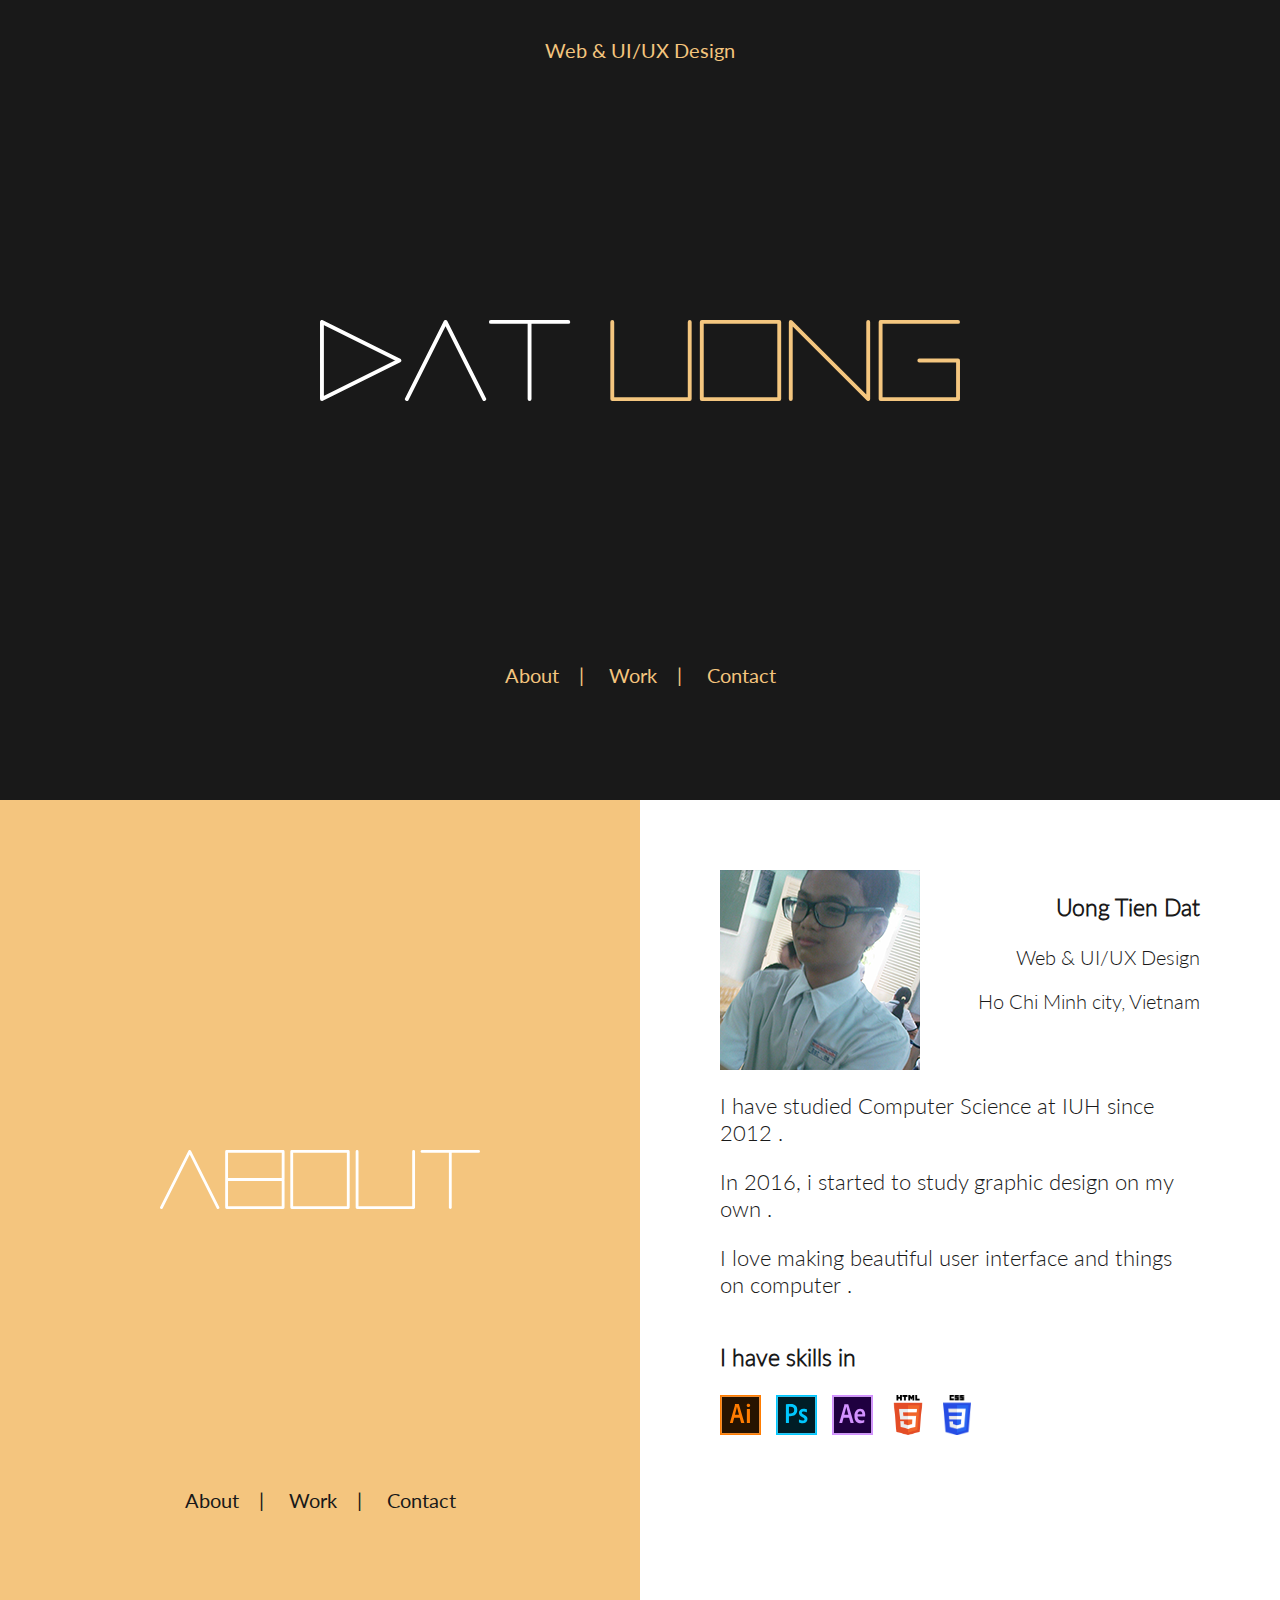
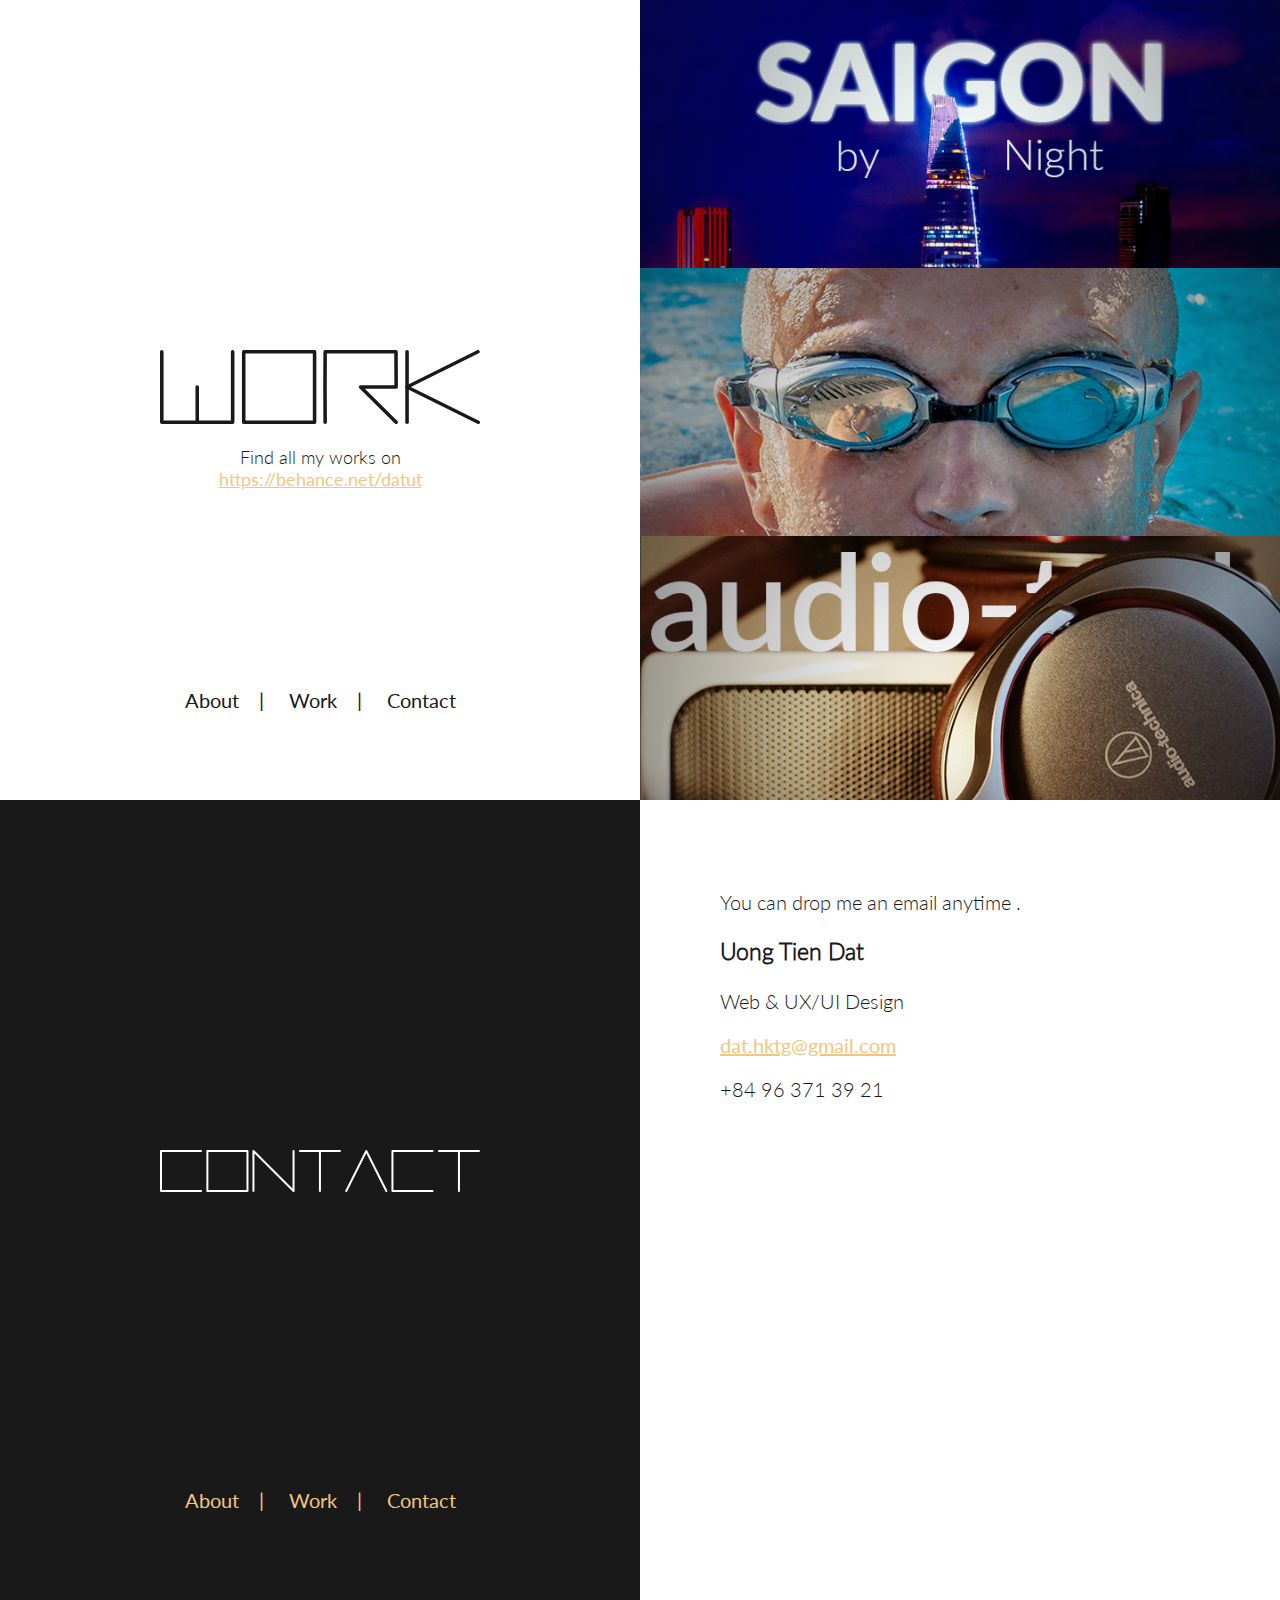
==== commit 66cf6125: "Replace new website" ====
--- a/index.html
+++ b/index.html
@@ -1,400 +1,167 @@
 <!DOCTYPE html>
 <html>
 <head>
-	<title>Dat's CV</title>
-	<link rel="stylesheet" type="text/css" href="css/style.css">
-	<script type="text/javascript" src="js/script2.js"></script>
-	<script type="text/javascript" src="https://ajax.googleapis.com/ajax/libs/jquery/3.1.0/jquery.min.js"></script>
+	<title>Dat Uong</title>
+	<link href="css/style.css" type="text/css" rel="stylesheet">
+	<link href="css/mobile.css" type="text/css" rel="stylesheet">
+	<script src="https://ajax.googleapis.com/ajax/libs/jquery/3.1.1/jquery.min.js"></script>
 	<script type="text/javascript" src="js/scrolldrawing.js"></script>
 </head>
 <body>
 	<div class="wrapper">
-		<a href="https://www.behance.net/dathktg95ac" target="_blank"><div class="overlayBehance"></div></a>
+		<!-- The overlay -->
+		<div id="myNav" class="overlay">
+
+		  <!-- Button to close the overlay navigation -->
+		  <a href="javascript:void(0)" class="closebtn" onclick="closeNav()">&times;</a>
+
+		  <!-- Overlay content -->
+		  <div class="overlay-content">
+		    <a href="#about" onclick="closeNav()">About</a>
+		    <a href="#work" onclick="closeNav()">Work</a>
+		    <a href="#contact" onclick="closeNav()">Contact</a>
+		  </div>
+		</div>
+		<span id="ham-icon" onclick="openNav()">&#9776;</span>
+		<script type="text/javascript">
+			//OVERLAY NAVIGATION
+			/* Open when someone clicks on the span element */
+			function openNav() {
+			    document.getElementById("myNav").style.width = "100%";
+			}
+
+			/* Close when someone clicks on the "x" symbol inside the overlay */
+			function closeNav() {
+			    document.getElementById("myNav").style.width = "0%";
+			}
+		</script>
 		<div class="ccparallax">
 			<div class="plax parallax parallax-one" id="parallax-one">
 				<div class="container">
-					<div class="welcome-text">
-					<p>	Hi guys , <br>
-						Dat's here.<br>
-						Welcome to my page !
+					<div class="p1-title">
+						Web &amp; UI/UX Design
+					</div>
+					<div class="logo">
+						<img src="res/logo.svg">
+					</div>
+					<div class="p1-menu">
+						<span><a href="#about">About</a></span>|
+						<span><a href="#work">Work</a></span>|
+						<span><a href="#contact">Contact</a></span>
 					</div>
 				</div>
 			</div>
-			<div class="plax parallax parallax-two"  id="parallax-two">
+			<div class="plax parallax parallax-two"  >
 				<div class="p2-container">
-					<h1>I am a. . .</h1>
-					<svg id="parallax2">
-						<!--MONITOR-->
-						<rect x="3.8" y="2.5" class="monitor" width="392.3" height="255"/>
-						<rect x="16.5" y="15.5" class="monitor" width="367" height="214"/>
-						<polygon class="monitor" points="16.5,234.3 33.2,243.9 16.5,253.5 "/>
-						<line class="monitor" x1="47.5" y1="236.3" x2="47.5" y2="251.5"/>
-						<line class="monitor" x1="56" y1="236.3" x2="56" y2="251.5"/>
-						<line class="monitor" x1="79.5" y1="243.9" x2="348" y2="243.9"/>
-					</svg>
-					<h2>Front-End Developer</h2>
-					<br><br><br><br><br><br><br>
-					<h1>And . . .</h1>
-					<svg id="parallax2">
-						<!--WACOM-->
-						<rect x="3.8" y="2.5" class="tablet" id="tablet1" width="392.3" height="255"/>
-						<rect x="74" y="15.5" class="tablet" id="tablet2" width="309.5" height="229.5"/>
-						<circle class="tablet" cx="38.6" cy="130" r="27.5"/>
-						<line class="tablet" x1="52" y1="15.5" x2="52" y2="88"/>
-						<line class="tablet" x1="24.5" y1="15.5" x2="24.5" y2="88"/>
-						<line class="tablet" x1="52" y1="172.5" x2="52" y2="245"/>
-						<line class="tablet" x1="24.5" y1="172.5" x2="24.5" y2="245"/>
-						<rect x="288.1" y="44.9" transform="matrix(0.7621 0.6474 -0.6474 0.7621 160 -160.2025)" class="tablet" width="19.9" height="185.4"/>
-						<polygon class="tablet" points="350.5,60.5 376.7,45 365.6,73.4 	"/>
-						<path class="tablet" d="M229,208.1l33.7-39.7c1.1-1.3,3-1.4,4.2-0.3l6,5.1c1.3,1.1,1.4,3,0.3,4.2l-33.7,39.7c-1.1,1.3-3,1.4-4.2,0.3
-		l-6-5.1C228.1,211.3,228,209.4,229,208.1z"/>
-					</svg>
-					<h2>Designer</h2>
+					<div class="left" id="about">
+						<div class="title-about">
+							<img src="res/about.svg">
+						</div>
+						<div class="p2-menu">
+							<span><a href="#about">About</a></span>|
+							<span><a href="#work">Work</a></span>|
+							<span><a href="#contact">Contact</a></span>
+						</div>
+					</div>
+					<div class="right">
+						<div class="box">
+							<div class="info">
+								<span><img src="res/profile.png"></span>
+								<span class="text">
+									<h3>Uong Tien Dat</h3>
+									<p>Web &amp; UI/UX Design</p>
+									<p>Ho Chi Minh city, Vietnam</p>
+								</span>
+							</div>
+							<div class="text">
+								<p>I have studied Computer Science at IUH since 2012 .</p>
+								<p>In 2016, i started to study graphic design on my own .</p>
+								<p>I love making beautiful user interface and things on computer .</p>
+							</div>
+							<div class="skills">
+								<div><h3>I have skills in</h3></div>
+								<div>
+									<img src="res/ai.svg">
+									<img src="res/ps.svg">
+									<img src="res/ae.svg">
+									<img src="res/html5.png">
+									<img src="res/css3.png">
+								</div>
+							</div>
+						</div>
+					</div>
 				</div>
 			</div>
-			<div class="plax parallax parallax-three" id="parallax-three">
-				<img src="res/fish1.png" id="fish1">
-				<img src="res/jellyfish1.png" id="jellyfish1">
-				<img src="res/jellyfish2.png" id="jellyfish2">
-				<img src="res/fish2.png" id="fish2">
-				<img src="res/fish3.png" id="fish3">
-				<img src="res/horsefish.png" id="horsefish">
-				<img src="res/horsefish2.png" id="horsefish2">
-				<img src="res/fish4.png" id="fish4">
-				<img src="res/fish5.png" id="fish5">
-				<img src="res/fish6.png" id="fish6">
-				<img src="res/fish7.png" id="fish7">
-				<img src="res/fish8.png" id="fish8">
-				<img src="res/fish9.png" id="fish9">
-				<img src="res/jellyfish1.png" id="fish10">
-				<img src="res/octopus.png" id="octopus">
+			<div class="plax parallax parallax-three" >
 				<div class="p3-container">
-					<h1>My skills</h1>
-					<svg id="parallax3">
-					<!--SKILLS-->
-						<path id="skill" class="st0" d="M396.2,258c-4.3,1-9-0.2-13.3,0.5c-4.3,0.7-8.4,3.2-12.8,3.8c-4.3,0.6-9-0.9-13.3-0.2c-3,0.3-5.8,2.5-8.8,2.7
-		c-3,0.2-6.1-1.7-9.1-1.5c-3,0.2-5.9,2.4-8.9,2.7c-20.4,1-40.5-1.2-60.6-2.3c-20.1-1-40.4-0.9-60.5-3.2c-19.9-2.3-39.7-6.9-59.9-9.5
-		c-1,0-2.3,2-3.5,2c-1.1,0-2.2-2-3.3-2c-1.2,0-2.4,2-3.5,2c-15.1-2-30-5-44.9-5.1c-15.2-0.2-30.1,2.5-45.1,3.9
-		c-15,1.4-29.3,1.9-44.1,4.6c-2-24.7-4-48.9-3.5-73.7c0.5-24.8,3.8-49.5,4.7-74.3C7,83.5,5.7,58.7,5,34c-0.3-3.6,1.4-7.3,1.3-10.8
-		c-0.2-3.6-2.3-7-2.5-10.6c-0.2-3.5,1.3-6.4,1-10C9,2.4,12.5,0.1,16.9-0.5c4.3-0.6,8.9,0.6,13.3,0C34.5-1.1,38.6-3.7,43-4
-		c3,0,6.1,1.9,9.1,1.7c3-0.2,5.8-2.4,8.8-2.7c3-0.3,6.1,1.4,9.1,1c20.4-1,40.5-2.8,60.5-1.7c20.1,1,40,4.9,60.2,7.2
-		c19.9,2.3,40.1,2.9,60.3,5.6c1,0,2,2,3.2,2c1.1,0,2.2-2,3.3-2c1.2,0,2.2,2,3.2,2c15,1.7,30.2,0.8,45.3,1.1
-		c15.1,0.3,30.3,1.9,45.3,0.4c15-1.4,30.6-5.5,45.3-9.2c2,25,0.4,50.4,0,75.2c-0.5,24.9,0.3,49.8-0.5,74.7
-		c-0.8,24.8-3.3,49.7-2.3,74.7c0,3.4,2,6.8,2,10.3c0,3.4-1.9,7-1.7,10.4c0.1,3.5,2.4,6.8,2.7,10.2l-1,1.1l1-1.2
-		C397.1,257.3,396.2,258,396.2,258z"/>
-						<text transform="matrix(1 0 0 1 23.622 60.25)" class="st1 st2 st3">HTML</text>
-						<text transform="matrix(1 0 0 1 23.622 98.25)" class="st1 st2 st3">CSS</text>
-						<text transform="matrix(1 0 0 1 23.622 134.25)" class="st1 st2 st3">JS</text>
-						<text transform="matrix(1 0 0 1 23.622 168.75)" class="st1 st2 st3">Photoshop</text>
-						<text transform="matrix(1 0 0 1 23.622 206.75)" class="st1 st2 st3">Illustrator</text>
-						<polygon class="st1" points="275.3,45.7 270.9,50.8 270.4,57.5 264.2,54.9 257.6,56.5 258.2,49.8 254.7,44 261.2,42.5 265.6,37.4 
-			269.1,43.1 		"/>
-		<polygon class="st1" points="301.3,45.7 296.9,50.8 296.4,57.5 290.2,54.9 283.6,56.5 284.2,49.8 280.7,44 287.2,42.5 291.6,37.4 
-			295.1,43.1 		"/>
-		<polygon class="st1" points="328.3,45.7 323.9,50.8 323.4,57.5 317.2,54.9 310.6,56.5 311.2,49.8 307.7,44 314.2,42.5 318.6,37.4 
-			322.1,43.1 		"/>
-		<polygon class="st1" points="354.3,45.7 349.9,50.8 349.4,57.5 343.2,54.9 336.6,56.5 337.2,49.8 333.7,44 340.2,42.5 344.6,37.4 
-			348.1,43.1 		"/>
-		<polygon class="st5" points="380.4,45.7 376,50.8 375.5,57.5 369.3,54.9 362.7,56.5 363.3,49.8 359.8,44 366.3,42.5 370.7,37.4 
-			374.2,43.1 		"/>
-						<polygon class="st5" points="380.4,86.4 376,91.5 375.5,98.3 369.3,95.7 362.7,97.2 363.3,90.5 359.8,84.8 366.3,83.3 370.7,78.1 
-			374.2,83.9 		"/>
-		<polygon class="st1" points="275.3,86.4 270.9,91.5 270.4,98.3 264.2,95.7 257.6,97.2 258.2,90.5 254.7,84.8 261.2,83.3 
-			265.6,78.1 269.1,83.9 		"/>
-		<polygon class="st1" points="301.3,86.4 296.9,91.5 296.4,98.3 290.2,95.7 283.6,97.2 284.2,90.5 280.7,84.8 287.2,83.3 
-			291.6,78.1 295.1,83.9 		"/>
-		<polygon class="st1" points="328.3,86.4 323.9,91.5 323.4,98.3 317.2,95.7 310.6,97.2 311.2,90.5 307.7,84.8 314.2,83.3 
-			318.6,78.1 322.1,83.9 		"/>
-		<polygon class="st1" points="354.3,86.4 349.9,91.5 349.4,98.3 343.2,95.7 336.6,97.2 337.2,90.5 333.7,84.8 340.2,83.3 
-			344.6,78.1 348.1,83.9 		"/>
-						<polygon class="st5" points="354.3,121.7 349.9,126.8 349.4,133.5 343.2,130.9 336.6,132.5 337.2,125.8 333.7,120.1 340.2,118.5 
-			344.6,113.4 348.1,119.1 		"/>
-		<polygon class="st5" points="380.4,122.4 376,127.5 375.5,134.3 369.3,131.7 362.7,133.2 363.3,126.5 359.8,120.8 366.3,119.3 
-			370.7,114.1 374.2,119.9 		"/>
-		<polygon class="st1" points="275.3,121.7 270.9,126.8 270.4,133.5 264.2,130.9 257.6,132.5 258.2,125.8 254.7,120.1 261.2,118.5 
-			265.6,113.4 269.1,119.1 		"/>
-		<polygon class="st1" points="301.3,121.7 296.9,126.8 296.4,133.5 290.2,130.9 283.6,132.5 284.2,125.8 280.7,120.1 287.2,118.5 
-			291.6,113.4 295.1,119.1 		"/>
-		<polygon class="st1" points="328.3,121.7 323.9,126.8 323.4,133.5 317.2,130.9 310.6,132.5 311.2,125.8 307.7,120.1 314.2,118.5 
-			318.6,113.4 322.1,119.1 		"/>
-						<polygon class="st5" points="354.3,156.9 349.9,162 349.4,168.8 343.2,166.2 336.6,167.7 337.2,161 333.7,155.3 340.2,153.8 
-			344.6,148.6 348.1,154.4 		"/>
-		<polygon class="st5" points="380.4,156.9 376,162 375.5,168.8 369.3,166.2 362.7,167.7 363.3,161 359.8,155.3 366.3,153.8 
-			370.7,148.6 374.2,154.4 		"/>
-		<polygon class="st1" points="275.3,156.9 270.9,162 270.4,168.8 264.2,166.2 257.6,167.7 258.2,161 254.7,155.3 261.2,153.8 
-			265.6,148.6 269.1,154.4 		"/>
-		<polygon class="st1" points="301.3,156.9 296.9,162 296.4,168.8 290.2,166.2 283.6,167.7 284.2,161 280.7,155.3 287.2,153.8 
-			291.6,148.6 295.1,154.4 		"/>
-		<polygon class="st1" points="328.3,156.9 323.9,162 323.4,168.8 317.2,166.2 310.6,167.7 311.2,161 307.7,155.3 314.2,153.8 
-			318.6,148.6 322.1,154.4 		"/>
-						<polygon class="st5" points="380.4,194.4 376,199.5 375.5,206.2 369.3,203.7 362.7,205.2 363.3,198.5 359.8,192.8 366.3,191.3 
-			370.7,186.1 374.2,191.9 		"/>
-		<polygon class="st5" points="354.3,194.9 349.9,200 349.4,206.8 343.2,204.2 336.6,205.7 337.2,199 333.7,193.3 340.2,191.8 
-			344.6,186.6 348.1,192.4 		"/>
-		<polygon class="st1" points="275.3,194.9 270.9,200 270.4,206.8 264.2,204.2 257.6,205.7 258.2,199 254.7,193.3 261.2,191.8 
-			265.6,186.6 269.1,192.4 		"/>
-		<polygon class="st1" points="301.3,194.9 296.9,200 296.4,206.8 290.2,204.2 283.6,205.7 284.2,199 280.7,193.3 287.2,191.8 
-			291.6,186.6 295.1,192.4 		"/>
-		<polygon class="st1" points="328.3,194.9 323.9,200 323.4,206.8 317.2,204.2 310.6,205.7 311.2,199 307.7,193.3 314.2,191.8 
-			318.6,186.6 322.1,192.4 		"/>
-		<polyline class="st1" points="343.2,204.7 336.6,206.2 337.2,199.5 333.7,193.8 340.2,192.3 344.6,187.2 		"/>
-					</svg>
+					<div class="left" id="work">
+						<div class="title-work">
+							<img src="res/work.svg">
+							<p>Find all my works on<br>
+								<a href="https://behance.net/datut" target="_blank">https://behance.net/datut</a>
+							</p>
+						</div>
+						<div class="p3-menu">
+							<span><a href="#about">About</a></span>|
+							<span><a href="#work">Work</a></span>|
+							<span><a href="#contact">Contact</a></span>
+						</div>
+					</div>
+					<div class="right">
+						<a href="https://www.behance.net/gallery/49434467/Saigon-by-Night" target="_blank"><div class="thumbnail" >
+						
+						</div></a>
+						<a href="https://www.behance.net/gallery/49603013/Speedos-goggles" target="_blank"><div class="thumbnail" >
+							
+						</div></a>
+						<a href="https://www.behance.net/gallery/49485277/audio-technica-headphones" target="_blank"><div class="thumbnail">
+							
+						</div></a>
+					</div>
 				</div>
 			</div>
-			<div class="plax parallax parallax-four">
+			<div class="plax parallax parallax-four" >
 				<div class="p4-container">
-					<h1>My works</h1>
-					<svg id="parallax4">
-						<path class="st0" id="work" d="M403.4,259.3c-5.8-0.2-17.4-2.3-7-0.9c-5.9-0.4-16.4,2.3-21.4,0.5c9.4,1.4,0.8-2.3,6.8-2.5
-		c-15.4-0.3-12,4.1-11.3,2.5c-7.4-1.2,0.1-1.4-11.5-3.3c0.6,3.6-8.8,3.1-11.9,2.7c1.9,1.2,7.6,1.1-7.6,1.1c12.2-4.1,1.3-1.2,1.6,1.4
-		c-6.5,0.2-6.6-2.3-13.1-3.7c-4-0.4,5.2,4.2-0.8,3.6c-7-0.8-9.1-3.7-13.4-3.2c0.4-0.8-1.6-0.1-4.5,2.9c1.1-2.6-6.1-3.7-2.3-0.4
-		c-2.9-0.3-8.5-1.8-7.2-2.1c-9.3,1.9-4.2-0.5-7.6-1c0.6,3.3-9.3,0.6-1.1,0.7c-16.8,0.7-8.5,0.1-17.4,2.5
-		c-11.7-3.2-18.1-2.8-16.3-1.6c-10.6,0.1-0.5-0.6-11.2-2.4c-12.7,3.3-10.6,5.6-17.5,2.7c-4.4,1-6.5-1.7-4.2-1.5
-		c-9.1-1.9-10,1-22.6,2c-1.7-0.3,1.3-5.5-14.6-4.8c5.5,3.3,0.6,4.5-2.8,5c-15.7-0.4-23-6.1-21.2-3.7c-0.2,1-3.9,1.5-11.8,0.3
-		c2.8,0.4-8.9,1.2-18.1,1.2c-2.3-2.4-6.1,1.8-4.9-0.6c-11.1-1.5-5.2-2.5-20.4-3.1c4.9,0.9-10.4,2.8-4.7,2.6c-6.9,1-7.9-3.1-24.6,1.1
-		c-1.6-1.2-7.6,1-2-0.2c-9.7-0.7-2.4,1-12-3.7c4.7,4-3.7,5,2,5.6c1.9-1.7-6.5-3.2-8.1-2.1c5.6-1-10.4-1.4-8.1,3.2
-		c-2-1.5-6.3-2.2-0.9-6.5c7,3.1,1.3,3.7-6.6,6.2c2.5-1.7-0.6-2.9,0.4-2.1c-1.9-2.1-1.5-0.3-13.4,1.2c10.8-3.3-0.4-2.4,10-1.1
-		c-3-3.9-5-0.1-16.1-2.8c11,4.5-4.1-0.9-3.5-0.8c-2.9-0.3,2.7,0.6,8,2.7c-7-0.9-5.1,0.1-10.8-0.2c0.8-1.9-9.8-1.5-9.2-0.4
-		c-0.3,2.5-0.1-1.2-5.2-2.4c4.4-0.1,4.4,4-0.1,1.7c-5.4-1.4,6-10.3,7.4-14.1c-7.5-8.2-8.7-9.2-8.6-15.8c1.5-4.5,1.5-12.2-4.9-17.5
-		c3.6-2.2-1.7-12.1-0.9-12.7c8.9-7.6,1.6-12.3,13.2-16.7c-3.9-7.3-14.2-11.7-13.1-18.7c-1.2-5.4,0.7-7.3,1.7-16
-		c-0.8-5.9,0.9-9.5,7.7-17.3c1-4.1-4.9-9.3,2-14c-4.3-6.5-9.9-12-6.6-15.3c-0.1-3.3,0.1-9,11.2-17.4C2.6,78,7.7,68.7-0.8,63.6
-		c2.3-3.5,3.2-7.6,12.1-13.7c-9.1-7.4-6.9-9-4.8-16.8c-9.2-5-5.2-7.9,1-13.3C-0.1,11.6,3.2,9.2,7.6,2.3c-8.1-0.3-0.2,0-1.8,0.2
-		C17.7,4.2,9,0.2,15.6,2.4c6.5-0.5,3.7-1-1.4,0.3c8.9-1.1,2.6-0.9,7.1-4.6c5.9,2.7-4.3,3.1,11.2,2.7C33,2,24.1,0.1,25.8,2.6
-		c3.3-0.2,13.2-1.2,6-1.9c3-0.4,6.7-1.1,9.9-1.6c-6.1-0.3,1,4.3,7.3,4C38.2,2.7,43.2-0.5,47,2.6c-0.6-3.2,7.7,0.9,12.3,2.1
-		c0.2-3.1-2.2-1.5-0.5-1.3c6.6-3.5,5.7,2,7.2-1.3c-2-0.6-8.4-3.5-1.3-1.1c-5.4,1.7,7.8,2.2,12.8-0.3c0.1,3.9,2.3,1-5.5,2.5
-		c0.9-4.7,16.9-1.7,7.4-1.4c4.4-0.5,8.9,0.4,27.8,1.1c-4.7-0.4,7.5-1.3,1.6-2.1c9.3,3.4,8.9-0.4,10.9,2.1c6.1-0.6,12.6,0,12.7,0.4
-		c7.1-2.5,23-3.4,23.4-1.4c8.4,1.1,8.7,0.5,13.8,3.5c-4.7-2.4,2.5-6.7,12.4-4.6c4.3,1.9,2.9,0.8,15.1,2.3c-6.2,2.1,7.5-3.4,1.4-3.3
-		C214.1,0,216.6,4.5,215.4,6c11.6-0.2,9.1-4.1,11.5-5.4c3.1,1.5,15.7,2.7,12,2.8c5.1-1,13.6-1.6,14,0.2c15.1,0.5,19,1.1,16.6,1.4
-		c9.3,0.2,3.7-0.4,20.8,0.1c-6.4-3.1-1.1-0.9-2.1-1.8c6.3,0.4,9.1,1.1,4.5-0.7c9.9-1.8,12.7,1.2,7.9,3.8c8.6-0.5,15.9-5.1,9.3-1.4
-		c10.8-3,3.2,1.1,10,1.2c3.1,0.1-1.9-5.6-1.9-2.9c6.7-1.1,14.7,2.8,13.9,3.2c9.6,0.7-1.1-4,7.2-6c0.3,4.7,10.5,4,3.2,6.5
-		c10.6-3.3,7.2-6.6,12.2-5.4c8,0.4,8,3.7-0.4,4.4c8.3-4.2,4.2-1.4,8.1-5.3c5.1,1,7.6,4,5.1,4.2c11,0.8,16.5-2.7,11.1-1.6
-		c9.4-1.9,0.6,1.3,3.7,1.8c2.1-0.6,19.1-5,11-1.9c7.8,2.5,0,10.7-3.3,13.4c9.7,6.8,10.7,11.4,14.5,19.2c0.2,5.7-6.5,6.7-5.2,15.3
-		c-2,4.2-3.1,10.2-9.1,15.5c8.5,2.3,2.4,9.8,0.6,14.9c10,4.4-1.4,10.9,0.8,15.5c9.2,7,1.3,12.9,0.4,17c3.4,3.1,12.7,8.1,7.6,13.5
-		c-0.1,7.9-7.9,14.1,1.1,17.5c-4.1,8.1-7.6,12-3.2,15.7c1,4-9.9,11.4,2.1,17.3c-6.8,3.6-4.1,9.2-4.6,16.9c-2.9,3.7-7.4,7.6,1.6,15.7
-		c1.9,1.6-4.5,9.6-3.1,14.7c0.6,4.9,9.3,8,1.1,13.1c-4.7,7.9,7.6,15.7,9.1,16.7c-7.3,2.2-0.6,3.7-10.2,4.2c-3-2.8,8.6-2.4-3.2-3.1
-		c1.4-1.8,7.2,1.7,9,3.9c-9.7,0.3-7.6-5.5-2.6-5.4c-5.9,3.2,2.8,5.6,4.1,4.1c-7.5-2.8-0.1-2-5-1.3c1.9-0.5,6.1,2.6,5.2,1.4
-		c-12.4,1.2,1.4-5.1,1.1-1.1c-4.1-2.4-1,0.7-1.7-1.4c-8.6,0.4-2.7,0-9.5-2.5c10.2,3.8-1.4,6.2,10.3,2.2c-8.9,1.6,0.9-0.5,1.4-0.9
-		c-14.4-1.5-13.1,5-8.4,1.2c1.5-0.2-3.4-0.4-0.2,0.3c2,1-4.7-0.6-5.2,2.2C400.4,256.7,403,260,403.4,259.3z"/>
-						<a href="#">
-						<text transform="matrix(1 0 0 1 41 60.25)"><tspan x="0" y="0" class="st1 st2 st3">Check out my works </tspan><tspan x="0" y="36" class="st1 st2 st3 st4">		</tspan><tspan x="72" y="36" class="st1 st2 st3">on Behance</tspan></text>
-						<path class="st5 stBe" d="M200,239.7c-33,0-59.9-26.9-59.9-59.9c0-33,26.9-59.9,59.9-59.9c33,0,59.9,26.9,59.9,59.9
-				C259.9,212.8,233,239.7,200,239.7z M200,128.5c-28.3,0-51.2,23-51.2,51.3c0,28.3,23,51.3,51.2,51.3s51.2-23,51.2-51.3
-				C251.2,151.5,228.3,128.5,200,128.5z"/>
-						<path class="st1" d="M169.3,160.6h15.1c3,0,5.2,0.1,6.7,0.4c1.5,0.2,2.8,0.8,3.9,1.6c1.2,0.8,2.1,1.8,2.9,3.2
-					c0.8,1.3,1.2,2.8,1.2,4.4c0,1.8-0.5,3.4-1.4,4.9c-1,1.5-2.2,2.6-3.9,3.3c2.3,0.7,4.1,1.8,5.3,3.4c1.2,1.6,1.9,3.5,1.9,5.7
-					c0,1.7-0.4,3.4-1.2,5c-0.8,1.6-1.9,2.9-3.3,3.9c-1.4,1-3.1,1.6-5.1,1.8c-1.3,0.1-4.3,0.2-9.2,0.3h-12.9V160.6z M176.9,166.9v8.7
-					h5c3,0,4.8,0,5.5-0.1c1.3-0.2,2.3-0.6,3.1-1.3c0.7-0.8,1.1-1.7,1.1-3c0-1.2-0.3-2.1-1-2.9c-0.6-0.7-1.6-1.2-2.9-1.3
-					c-0.8-0.1-2.9-0.1-6.5-0.1H176.9z M176.9,181.9V192h7.1c2.8,0,4.5-0.1,5.2-0.2c1.1-0.2,2.1-0.7,2.8-1.5c0.7-0.8,1.1-1.9,1.1-3.2
-					c0-1.1-0.3-2.1-0.8-2.9c-0.6-0.8-1.3-1.4-2.4-1.7c-1-0.4-3.3-0.5-6.8-0.5H176.9z"/>
-						<path class="st1" d="M223.1,189.6l7.2,1.2c-0.9,2.7-2.4,4.7-4.4,6c-2,1.4-4.5,2.1-7.5,2.1c-4.8,0-8.3-1.6-10.6-4.7
-					c-1.8-2.5-2.7-5.6-2.7-9.4c0-4.5,1.2-8.1,3.6-10.7c2.4-2.6,5.4-3.9,9-3.9c4.1,0,7.3,1.3,9.6,4c2.4,2.7,3.5,6.8,3.4,12.4h-18.1
-					c0.1,2.1,0.6,3.8,1.8,5c1.1,1.2,2.5,1.8,4.2,1.8c1.1,0,2.1-0.3,2.9-0.9C222.2,192,222.7,191,223.1,189.6z M223.5,182.3
-					c0-2.1-0.6-3.7-1.6-4.8c-1-1.1-2.3-1.6-3.8-1.6c-1.6,0-2.9,0.6-3.9,1.7c-1,1.1-1.5,2.7-1.5,4.7H223.5z"/>
-						<path class="st1" d="M210.2,168v-6.4h16v6.4H210.2z"/>
-						</a>
-					</svg>
-					<br><br><br><br><br><br><br>
-					<h1>Contact me</h1>
-					<svg id="parallax4">
-						<path class="st0" id="contact" d="M355.2,4H44.8C23.4,4,6,13.2,6,24.5v164C6,199.8,23.4,209,44.8,209h168.5c3.9,17.5-0.9,33.4-5.5,43.4
-	c-0.9,2,1.6,3.9,6.2,4.9c4.6,1,10.5,0.9,14.7-0.4c42.6-12.3,68.4-30,83.9-48h42.6c21.4,0,38.8-9.2,38.8-20.5v-164
-	C394,13.2,376.6,4,355.2,4z"/>
-						<!--FACEBOOK-->
-						<a href="https://www.facebook.com/hottodoggoo" target="_blank"><path class="st1" d="M162.1,32.9H98.4c-2.5,0-4.6,2-4.6,4.6v63.7c0,2.5,2,4.6,4.6,4.6h34.1V78.4h-9.1V67h9.1v-6.8
-	c0-9.4,5.3-15.9,13.7-15.9c4,0,6.8,0,9.1,0v11.4h-4.6c-4.5,0-6.8,2.3-6.8,6.8V67h11.4L153,78.4h-9.1v27.3h18.2c2.5,0,4.6-2,4.6-4.6
-	V37.5C166.7,34.9,164.6,32.9,162.1,32.9z"/></a>
-						<!--Mail-->
-						<a href="mailto:dat.hktg@gmail.com" target="_top"><polygon id="_316007416_1_" class="st6" points="269.4,76.3 307.8,105 230.6,105 269,76.3 269.2,76.4 		"/>
-						<path id="_316007536_1_" class="st6" d="M230.6,105.5l38.7-28.1l-0.2-0.2l0,0l-0.1-0.1c-3.6-2.5-7.1-5.1-10.7-7.7c0,0,0,0,0,0
-			c-9.2-6.7-18.4-13.6-27.7-20.5L230.6,105.5L230.6,105.5L230.6,105.5z"/>
-						<path id="_316007272_2_" class="st7" d="M307.8,105h2.7c3.5,0,6.3-2.8,6.3-6.3V41.6c0-3.5-2.8-6.3-6.3-6.3h-2.7V105L307.8,105z"
-				/>
-						<path id="_316007032_2_" class="st7" d="M230.6,105.5h-2.7c-3.5,0-6.3-2.8-6.3-6.3V41.6c0-3.5,2.8-6.3,6.3-6.3h2.7V105.5
-							L230.6,105.5z"/>
-						<polygon id="_316007080_1_" class="st6" points="269.4,64 307.8,35.3 230.6,35.3 269,64 269.2,63.8 			"/>
-						<path id="_316006984_1_" class="st8" d="M269.3,77.5l38.6,27.5V49.1c-6.4,4.8-12.7,9.5-19.1,14.2c-6,4.5-12,8.9-18.1,13.2l0,0
-							L269.3,77.5L269.3,77.5z"/>
-						<polygon id="_316006120_1_" class="st8" points="269.6,77.5 230.7,105.7 230.4,105.3 269.3,77.1 			"/>
-						<path id="_316006720_2_" class="st7" d="M269.3,77.5c-14.7-8.7-33.3-24.5-47.7-35l4.2-6.6l4.6-0.4l0.1-0.1L269,64l0.2-0.1
-							l0.2,0.1l38.4-28.7l0.1,0.1l4.6,0.4l4.2,6.6C301.3,53.8,285.2,67,269.3,77.5L269.3,77.5z"/></a>
-						<text transform="matrix(1 0 0 1 106.3848 138.9346)" class="st1 st2 st11">UONG TIEN DAT</text>
-	<text transform="matrix(1 0 0 1 113.5859 159.9346)" class="st1 st2 st12">HO CHI MINH City</text>
-	<text transform="matrix(1 0 0 1 103.9844 183.4346)" class="st1 st10 st2">+84 96 371 39 21</text>
-					</svg>
+					<div class="left" id="contact">
+						<div class="title-contact">
+							<img src="res/contact.svg">
+						</div>
+						<div class="p4-menu">
+							<span><a href="#about">About</a></span>|
+							<span><a href="#work">Work</a></span>|
+							<span><a href="#contact">Contact</a></span>
+						</div>
+					</div>
+					<div class="right">
+						<div class="box">
+							<div class="text">
+								<p>You can drop me an email anytime .</p>
+								<h3>Uong Tien Dat</h3>
+								<p>Web &amp; UX/UI Design</p>
+								<p><a href="mailto:dat.hktg@gmail.com" target="_top">dat.hktg@gmail.com</a></p>
+								<p>+84 96 371 39 21</p>
+							</div>
+						</div>
+					</div>
 				</div>
 			</div>
 			<div class="plax parallax parallax-five">
 				<div class="p5-container">
-					<br><br><br><br><br><br><br><br>
-					<svg id="parallax5">
-						<path class="st1" d="M142,78.9c-1.9,3-3.3,5.4-4.4,7.2c-1.1,1.8-2.2,3.8-3.4,6.1c-0.1,0.2-0.6,1.2-1.5,2.9c-0.4,0.9-0.8,1.5-1,2
-		c-0.3,0.5-0.5,1.1-0.9,1.7c-1.1,2.2-1.8,3.6-2.2,4.4c-0.2,0.3-0.2,0.5-0.3,0.6c0,0.1-0.1,0.2-0.1,0.3c0,0.1-0.1,0.2-0.1,0.2
-		c0,0.1-0.1,0.1-0.1,0.2c0,0.1-0.1,0.1-0.1,0.2c0,0.1-0.1,0.2-0.1,0.3c-0.2,0.3-0.3,0.6-0.4,0.7c-0.1,0.2-0.2,0.4-0.3,0.6
-		c-2.5,5.1-4.5,8.8-5.8,11.1c-6.7,11.4-14.8,17.1-24.1,17.1c-3.3,0-6.4-0.8-9.2-2.4c-2.3-1.2-3.5-2.3-3.5-3.1c0-0.4,0.7-1.3,2.1-2.9
-		c1.8,1.9,3.8,3.3,5.8,4.2c1.9,0.9,4.3,1.3,7,1.3c4.5,0,9-1.7,13.4-5.1c1.9-1.5,3.4-3.2,4.8-5c1.8-2.6,3.6-5.6,5.5-9.1
-		c1.3-2.6,2.4-4.8,3.3-6.6c1.3-2.6,2.1-4.1,2.2-4.4c2.3-4.6,4.6-8.8,6.7-12.6s3.9-6.8,5.4-9l0.5-0.7c-2.5-0.4-5.1-1.3-7.9-2.5
-		l-5.3-2.4c-3.4-1.5-6.6-2.2-9.6-2.2c-3.1,0-6.2,1-9.2,2.9c-3,1.9-5.5,4.4-7.4,7.5c-1.9,3-2.8,6.2-2.8,9.5c0,3.3,0.9,6.1,2.6,8.3
-		c1.7,2.2,3.9,3.3,6.5,3.3s4.9-1,6.8-3.1c1.9-2.1,2.9-4.5,2.9-7.2v-0.6c0.5-0.4,0.9-0.6,1-0.6c0.2,0,0.4,0.2,0.4,0.7
-		c0,0.5-0.2,1.5-0.6,3c-0.9,2.8-2.4,5.1-4.7,6.9c-2.2,1.8-4.6,2.7-7.1,2.7c-2.8,0-5.1-1-6.9-3.1c-1.8-2.1-2.7-4.7-2.7-7.8
-		c0-3.1,0.7-6,2-9c1.3-2.8,3.2-5.4,5.6-7.8c2.4-2.3,5.1-4.1,8.1-5.4c3-1.3,6-1.9,9.2-1.9c3.4,0,7.1,0.8,11,2.4l6.2,2.5
-		c1,0.4,2.3,0.9,4.1,1.4c2.1-2.4,4.3-4.4,6.7-5.8c2.3-1.4,4.5-2,6.4-2c1,0,1.8,0.2,2.4,0.7c0.6,0.5,0.9,1.2,0.9,1.9
-		c0,1.4-0.7,2.7-2,3.9c-1.4,1.3-3.1,2.3-5.2,3.1c-2.1,0.8-4.4,1.2-6.8,1.2C144.5,79.1,143.3,79.1,142,78.9z M144,76.5
-		c1.6,0.4,3.1,0.6,4.5,0.6c2.6,0,4.9-0.6,6.9-1.7c2-1.2,3-2.5,3-3.9c0-1.4-0.9-2-2.6-2c-1.7,0-3.6,0.7-5.8,2
-		C147.7,72.7,145.7,74.4,144,76.5z"/>
-	<path class="st1" d="M148.3,108.7l-0.5,0.6l-0.2,0.7c-0.7,3.1-1.2,5.6-1.6,7.6c-0.3,1.5-0.4,2.7-0.4,3.5c0,0.5,0.1,0.7,0.4,0.7
-		c0.2,0,0.4-0.2,0.8-0.5c2.3-2.3,5-4.6,8.3-6.8c4.8-3.3,8.2-5,10.3-5c1.3,0,1.9,0.7,1.9,2c0,0.6-0.1,1.3-0.4,2.3
-		c-1,4-1.5,6.6-1.5,7.7c0,1.9,0.7,2.9,2.2,2.9c1.3,0,3.1-0.9,5.5-2.6c2.3-1.7,4.9-4,7.8-7.1l1.6-1.7c0.3-0.3,0.6-0.6,0.7-0.8
-		c0.2-0.2,0.3-0.3,0.4-0.5c0.4-0.4,0.6-0.6,0.8-0.6c0.3,0,0.4,0.1,0.4,0.4c0,0.2-0.2,0.5-0.6,0.9l-1.9,2.1c-1.4,1.4-2.4,2.5-3.1,3.2
-		c-5.8,5.7-10.3,8.6-13.4,8.6c-0.9,0-1.7-0.4-2.5-1.1c-0.7-0.7-1.1-1.6-1.1-2.6c0-0.8,0.2-1.8,0.5-3.1l0.7-3.1
-		c0.4-1.8,0.6-2.9,0.6-3.4c0-0.4-0.1-0.7-0.3-0.9c-0.2-0.2-0.5-0.4-0.9-0.4c-1.5,0-4.4,1.6-8.7,4.7c-3.8,2.8-6.8,5.6-8.9,8.4
-		c-0.8,1.1-1.4,1.6-1.6,1.6c-0.6,0-1-0.7-1-2c0-3.4,0.8-7.7,2.3-12.8c0.8-2.6,1.8-5.4,2.9-8.2c1.1-2.8,2.4-5.7,3.7-8.4
-		c2.8-5.8,5.5-10.4,8-13.9c2.1-2.9,3.8-4.3,4.9-4.3c0.6,0,0.9,0.4,0.9,1.1c0,1.4-0.6,3.6-1.9,6.7c-1.2,2.9-2.9,6.2-5,9.9
-		c-1.5,2.5-2.8,4.6-3.9,6.2c-1.5,2.1-3.3,4.4-5.2,6.7L148.3,108.7z M148.4,107.2c1.2-1.2,2.5-2.9,3.9-5c4.2-5.9,7.5-11.4,9.7-16.5
-		c1.3-2.9,1.9-4.9,1.9-5.9c0-0.7-0.2-1.1-0.6-1.1c-1,0.1-2.9,2.4-5.7,7.1c-1.7,2.8-3.4,6.2-5.2,10.3
-		C150.8,99.8,149.4,103.5,148.4,107.2z"/>
-	<path class="st1" d="M201.2,113.4l-0.2-0.6c2.3-1.4,3.5-2.9,3.5-4.7c0-1.1-0.4-2-1.3-2.6c-0.9-0.6-2.2-0.9-3.8-0.9
-		c-2.4,0-5,0.8-7.9,2.3c-2.9,1.5-5.4,3.4-7.3,5.7c-1.4,1.6-2.5,3.2-3.3,4.8c-0.8,1.6-1.3,3-1.3,4c0,1.1,0.3,1.9,1,2.5
-		c0.6,0.6,1.5,1,2.5,1c1.9,0,4.1-1.2,6.8-3.5c2.6-2.3,5-5.3,7.1-9c0.5-0.2,0.9-0.4,1.2-0.4c0.3,0,0.7,0.2,1.1,0.7
-		c-2.3,3.7-3.4,7-3.4,9.6c0,0.9,0.2,1.7,0.7,2.2c0.4,0.6,1,0.8,1.8,0.8c1.7,0,4.4-1.6,8.1-4.9c2.6-2.3,4.9-4.6,7-6.8l1.1-1.3
-		c0.8-0.9,1.3-1.4,1.5-1.4c0.2,0,0.4,0.1,0.4,0.4s-0.9,1.3-2.6,3.1c-2.2,2.4-4.6,4.7-7,7c-2.2,2-4.2,3.6-5.8,4.5
-		c-1.7,1-3.1,1.5-4.2,1.5c-1.1,0-2-0.4-2.7-1.3c-0.7-0.9-1.1-2-1.1-3.3c0-0.9,0.2-2.2,0.5-4.1l-0.6,0.7c-5,5.3-9.2,8-12.6,8
-		c-1.2,0-2.1-0.4-2.8-1.2c-0.7-0.7-1.1-1.8-1.1-3.1c0-1.4,0.4-2.9,1.3-4.6c0.9-1.8,2-3.5,3.5-5.1c1.5-1.7,3.1-3.2,4.9-4.5
-		c2.4-1.8,4.9-3.1,7.4-4.1c2.6-1,4.9-1.5,6.9-1.5c2,0,3.6,0.3,4.6,1c1.1,0.7,1.6,1.7,1.6,3C206.6,109.9,204.8,111.9,201.2,113.4z"/>
-	<path class="st1" d="M221.1,107.2c-2.4,3.9-4.3,7.3-5.7,10.3c-1,2-1.5,3.3-1.5,3.7c0,0.3,0.1,0.5,0.4,0.5c0.2,0,0.8-0.4,1.9-1.3
-		c2.8-2.2,5.1-3.8,6.9-5c1.5-1.1,3.2-2.1,4.9-3.1c1.3-0.7,2.6-1.4,4-2c1.2-0.5,2.1-0.7,2.6-0.7c1.1,0,1.7,0.6,1.7,1.9
-		c0,0.6-0.2,2-0.6,4c-0.6,3.1-1,5.1-1,6c0,0.8,0.2,1.5,0.6,2c0.4,0.5,1,0.8,1.7,0.8c2.3,0,6.1-2.8,11.6-8.3c1.2-1.2,2.6-2.7,4.2-4.5
-		c0.4-0.5,0.7-0.7,0.9-0.7c0.2,0,0.4,0.1,0.4,0.4c0,0.2-0.5,0.9-1.4,1.8l-2.9,3.1c-3.2,3.4-5.9,5.9-8.3,7.6
-		c-2.4,1.6-4.5,2.5-6.3,2.5c-1,0-1.8-0.4-2.4-1.1c-0.6-0.7-0.9-1.7-0.9-2.8c0-0.9,0.1-1.7,0.2-2.3c0.3-1.5,0.7-3.2,1.2-5.3
-		c0.2-0.7,0.2-1.2,0.2-1.6c0-0.9-0.4-1.3-1.2-1.3c-0.9,0-2.6,0.8-5.1,2.3c-6.2,3.8-10.9,7.4-14.1,10.8c-1.1,1.1-1.7,1.7-2.1,1.7
-		c-0.5,0-0.7-0.5-0.7-1.4c0-1.5,0.8-4,2.3-7.4c1.5-3.5,3.2-6.6,5.1-9.3C218.4,108,219.6,107.6,221.1,107.2z"/>
-	<path class="st1" d="M253.5,121.2c1.5-2.6,3.3-5,5.4-7c2-2,4.1-3.5,6.4-4.6c2.1-1.1,4.3-1.6,6.4-1.6c1.2,0,2.2,0.4,3.1,1.1
-		c0.8,0.8,1.3,1.7,1.3,2.7c0,1.1-0.4,2.2-1.1,3.2c-0.8,1.1-1.8,1.9-3,2.4c-1.2,0.6-2.5,1-3.7,1h-1.3c-0.9,0-1.4,0.7-1.4,2
-		c0,1.6,0.6,3.1,1.8,4.3c1.2,1.2,2.6,1.8,4.2,1.8c1.5,0,3.1-0.4,4.7-1.1c1.6-0.7,3.5-1.9,5.8-3.7c2.8-2.2,5.7-4.9,8.6-8l1.3-1.5
-		c0.1-0.1,0.2-0.2,0.3-0.3s0.2-0.2,0.2-0.2l0.2-0.3c0.4-0.4,0.7-0.6,0.9-0.6c0.2,0,0.4,0.1,0.4,0.4c0,0.2-0.4,0.7-1.2,1.5l-1.6,1.8
-		c-1.9,2.1-4.2,4.3-7,6.6c-2.8,2.3-5,3.9-6.7,5c-2.4,1.4-4.5,2.1-6.5,2.1c-2.2,0-4.1-0.7-5.6-2.1c-1.5-1.3-2.3-3.1-2.3-5.2
-		c0-1.1,0.2-2.1,0.6-2.8c0.4-0.7,0.9-1.1,1.5-1.1c0.2,0,0.3,0,0.3,0l4,0.3c0.3,0,0.9-0.3,1.9-0.9c1.6-0.9,2.4-2.1,2.4-3.5
-		c0-0.9-0.4-1.7-1.1-2.3c-0.7-0.6-1.6-0.9-2.7-0.9c-2.1,0-4.3,0.7-6.5,2.1c-2.3,1.4-4.4,3.3-6.2,5.6c-1.8,2.3-3.1,4.7-3.9,7.3
-		c-1.1,1-1.9,1.5-2.3,1.5c-0.6,0-0.9-0.4-0.9-1.3c0-1.3,0.5-4.1,1.4-8.5c0.6-2.8,1.4-5.6,2.4-8.5c1-2.9,2.1-5.8,3.3-8.6
-		c1.2-2.8,2.6-5.7,4.3-8.7c2.8-5.3,5.1-8.9,6.8-10.9c1.9-2.2,3.3-3.2,4.3-3.2c0.6,0,0.9,0.4,0.9,1.2c0,1.3-0.7,3.6-2.1,7.1
-		c-1.1,2.6-2.3,5-3.4,7c-1.3,2.4-2.6,4.7-4.1,6.9c-1.7,2.5-3.1,4.4-4.1,5.6l-3.2,3.9l-0.4,0.5c-0.2,0.3-0.4,0.6-0.6,0.7
-		c-0.6,1.8-1.1,3.8-1.5,6C253.8,117.7,253.5,119.6,253.5,121.2z M256.3,107.1c1.4-1.4,3.3-4,5.8-7.7c2.3-3.6,4.1-6.6,5.4-9.1
-		c1.9-3.7,3-6.1,3.3-7.1l0.6-1.9c0.2-0.7,0.3-1.3,0.3-1.7c0-0.2-0.1-0.4-0.2-0.6c-0.2-0.2-0.3-0.2-0.5-0.2c-0.5,0-1.2,0.5-2.1,1.6
-		c-1,1.1-2,2.6-3.2,4.6c-1.5,2.5-2.8,4.9-3.9,7.3c-1.3,2.7-2.4,5.2-3.3,7.7C257.7,102.6,256.9,104.9,256.3,107.1z"/>
-	<path class="st1 ss" d="M297,126.1c1.9-0.3,3.9-1.1,5.9-2.3c2.2-1.3,4.4-3,6.5-5c2.2-2,4.6-4.5,7.1-7.5c0.4-0.4,0.6-0.6,0.8-0.6
-		c0.3,0,0.4,0.1,0.4,0.4c0,0.2-0.2,0.6-0.6,1c-0.2,0.2-0.4,0.4-0.5,0.6c-0.1,0.1-0.2,0.3-0.5,0.5c-0.2,0.3-0.4,0.5-0.6,0.7
-		c-2.2,2.4-4.2,4.5-6,6.1c-1.8,1.6-3.5,3-5.1,4c-1.6,1-3.2,1.8-4.8,2.3c-1.6,0.5-3.2,0.8-5,0.9c-0.3,0.1-0.5,0.1-0.6,0.1
-		c-0.1,0-0.1,0-0.2,0c-0.1,0-0.1,0-0.2,0.1c-1.5,0.3-2.7,0.5-3.4,0.5c-1.4,0-2.5-0.2-3.4-0.6c-0.9-0.4-1.4-0.9-1.4-1.5
-		c0-0.7,0.4-1.1,1.2-1.1c0.4,0,1,0.2,2,0.5c2,0.6,3.6,1.1,4.7,1.2c1.7-0.5,3.1-1.5,4.2-3.1c1.1-1.6,1.6-3.4,1.6-5.3
-		c0-1.2-0.2-2.4-0.5-3.4c-0.3-0.9-1.1-2.3-2.3-4.2l-0.7-1c-0.1,0.1-0.2,0.2-0.3,0.3s-0.2,0.2-0.4,0.4l-0.5,0.6l-1.3,1.5
-		c-0.3,0.4-0.6,0.6-0.8,0.6c-0.2,0-0.4-0.1-0.4-0.4c0-0.2,0.3-0.6,0.8-1.1c0.5-0.6,0.8-1,1.1-1.2c0.2-0.2,0.4-0.4,0.5-0.6
-		c0.2-0.2,0.3-0.4,0.5-0.6l0.3-0.3c-0.3-0.9-0.5-1.7-0.5-2.3c0-0.9,0.3-1.7,0.8-2.5c0.5-0.7,1.1-1.1,1.8-1.1c0.8,0,1.2,0.5,1.2,1.4
-		c0,1-0.5,2.1-1.4,3.3l-0.4,0.5c-0.1,0.1-0.1,0.2-0.1,0.3c0,0.1,0.1,0.2,0.2,0.4l0.2,0.3c0.2,0.3,0.6,0.6,1,1.1
-		c1.6,1.7,2.7,3.1,3.2,4.3c0.6,1.1,0.8,2.4,0.8,3.9c0,1.6-0.4,3-1.2,4.3C300.2,123.5,298.8,124.7,297,126.1z"/>
-						<path class="st1" d="M47.8,166.8c1.6,0.4,3,0.6,4.2,0.6c4.7,0,9.1-2.2,13.2-6.5l1.5-1.7c0.1-0.1,0.1-0.1,0.2-0.2
-		C67,159,67,159,67.1,159c0.1-0.1,0.1-0.1,0.1-0.1c0,0,0.1-0.1,0.1-0.1c0.4-0.5,0.7-0.8,0.9-0.8c0.3,0,0.4,0.1,0.4,0.4
-		c0,0.3-0.7,1.2-2.2,2.8c-2.5,2.6-4.9,4.6-7.3,5.8c-2.4,1.3-4.9,1.9-7.5,1.9c-0.9,0-2-0.1-3.5-0.4l0,0.9c0,3.1-0.3,6-0.8,8.8
-		c-0.6,2.8-1.4,5.4-2.6,7.9c-1,2.3-2.1,4.1-3.4,5.5c-1.4,1.5-2.6,2.2-3.7,2.2c-1.1,0-2-0.6-2.6-1.8c-0.6-1.2-0.9-2.9-0.9-5.1
-		c0-2,0.2-4,0.6-6c0.4-2.1,1.1-4.9,2.1-8.3c0.8-2.7,1.6-4.8,2.2-6.5c0.6-1.8,1.5-4.2,2.7-7.2c1-2.5,2.2-5.1,3.5-7.8
-		c1.4-2.9,2.7-5.4,3.7-7.3c1.2-2.2,2.6-4.4,3.9-6.6c1.1-1.7,2.5-3.8,4.4-6.3c2.8-3.6,4.9-5.4,6.2-5.4c0.8,0,1.2,0.5,1.2,1.5
-		c0,1.3-0.6,3.2-1.8,5.7c-1.7,3.3-4.3,7.4-7.9,12.2c-3.5,4.5-6.2,7.9-8.3,10.2l-2.2,2.4c-0.1,0.1-0.2,0.2-0.3,0.3
-		c-0.1,0.1-0.5,0.6-1.3,1.4c-1,2.4-2,5.3-3,8.5c-2.3,7.5-3.4,13.2-3.4,17.2c0,1.7,0.2,3.1,0.7,4.1c0.5,1.1,1.2,1.6,2,1.6
-		c1.9,0,3.6-2.2,5.4-6.6c1.8-4.5,2.6-9.1,2.6-13.9c0-0.6,0-1.1-0.1-1.7c-0.1-0.1-0.1-0.1-0.1-0.1h-0.1l-0.9-0.5
-		c-1-0.6-1.8-1.3-2.4-2c-0.6-0.8-0.9-1.5-0.9-2.3c0-1.2,0.5-1.8,1.5-1.8c0.9,0,1.6,0.5,2.3,1.4C47,163.9,47.5,165.2,47.8,166.8z
-		 M46.8,166.4c-0.3-1.1-0.6-1.9-1.1-2.7c-0.5-0.7-1-1.1-1.4-1.1c-0.4,0-0.6,0.2-0.6,0.7C43.7,164.3,44.7,165.4,46.8,166.4z
-		 M43.8,156.3c1.5-1.4,3.3-3.4,5.4-6.2c4.3-5.3,7.5-9.8,9.8-13.5c1.1-1.8,2-3.5,2.7-5.1c0.7-1.5,1-2.6,1-3.4c0-0.5-0.2-0.7-0.7-0.7
-		c-0.7,0-1.9,1.1-3.7,3.3c-1.7,2.1-3.8,5.1-6.2,9c-1,1.7-2.1,3.5-3.2,5.6c-1,1.8-2,3.8-3.1,6C44.9,153.9,44.1,155.5,43.8,156.3z"/>
-	<path class="st1" d="M79.1,161.5c0,0-0.1-0.1-0.1-0.1c-0.1,0-0.1-0.1-0.2-0.1c-0.2-0.1-0.3-0.1-0.4-0.1c-1.5-0.6-2.3-1.2-2.3-1.9
-		c0-0.5,0.3-0.7,0.9-0.7c1,0,1.9,0.8,2.7,2.3c1.4,0.5,2.7,0.7,3.9,0.7c2.9,0,5.4-1.1,7.5-3.4c0.3-0.3,0.5-0.5,0.6-0.5
-		c0.2,0,0.4,0.1,0.4,0.4c0,0.3-0.4,0.8-1.2,1.5c-2.1,1.8-4.5,2.7-7.3,2.7c-0.9,0-2.1-0.2-3.5-0.5c0.1,1.1,0.1,1.9,0.1,2.2
-		c0,1.9-0.5,3.8-1.6,5.6c-1.1,1.9-2.5,3.4-4.1,4.5c-1.7,1.2-3.4,1.8-5.1,1.8c-1.9,0-3.4-0.7-4.7-2.1c-1.2-1.4-1.9-3.1-1.9-5.1
-		c0-2.4,0.7-4.8,2.1-7.1c1.4-2.3,3.2-4.3,5.4-5.8c2.2-1.5,4.4-2.3,6.6-2.3c0.8,0,1.6,0.1,2.3,0.3c0.7,0.2,1,0.5,1,0.8
-		c0,0.2-0.2,0.6-0.6,1c-0.3,0.3-0.6,0.5-0.8,0.5c0,0-0.1,0-0.2-0.1c-0.1,0-0.2-0.1-0.3-0.1c-1-0.6-1.9-0.9-2.6-0.9
-		c-2.6,0-5,1.2-7.1,3.6c-2.1,2.4-3.1,5-3.1,8c0,1.9,0.5,3.4,1.6,4.7c1.1,1.2,2.4,1.9,4.1,1.9c2.1,0,4-0.9,5.6-2.7
-		c1.6-1.8,2.4-3.9,2.4-6.4C79.5,163.2,79.3,162.4,79.1,161.5z"/>
-	<path class="st1" d="M93.4,156.7c0.4,0.1,0.8,0.2,1.2,0.2c1.5,0,3.2-0.5,5.1-1.4c1.4-0.7,2.2-1,2.5-1c0.3,0,0.6,0.1,0.8,0.3
-		c0.2,0.2,0.3,0.4,0.3,0.7c0,0.4-0.1,0.7-0.4,1l-1.6,2c-3.2,3.9-4.8,7.3-4.8,10c0,1.2,0.4,2.2,1.2,3c0.7,0.8,1.7,1.2,2.8,1.2
-		c1.5,0,3-0.5,4.6-1.6c1.7-1.1,3.8-2.9,6.3-5.2c1.8-1.7,3.7-3.7,5.7-5.9l1.3-1.5l0.4-0.4c0.2-0.2,0.3-0.2,0.4-0.2
-		c0.3,0,0.4,0.1,0.4,0.4c0,0.2-0.3,0.6-0.9,1.3c-4.9,5.5-8.8,9.4-11.8,11.6c-3,2.3-5.8,3.4-8.2,3.4c-1.6,0-2.9-0.5-3.8-1.5
-		c-1-1-1.5-2.3-1.5-3.8c0-3.1,1.7-6.8,5.2-11.2c0.3-0.4,0.5-0.7,0.5-0.8c0-0.2-0.1-0.3-0.4-0.3c-0.2,0-0.6,0.1-1.3,0.3
-		c-1.1,0.3-1.9,0.5-2.6,0.5s-1.3-0.1-2.1-0.4c0,0,0,0.1,0,0.1l0,0l-0.8,0.9c-0.6,0.7-1,1.1-1.3,1.1c-0.2,0-0.4-0.1-0.4-0.3
-		c0-0.1,0.1-0.2,0.2-0.4c0.1-0.1,0.1-0.1,0.2-0.2c0,0,0.1-0.1,0.1-0.1c0,0,0.1-0.1,0.1-0.1c0,0,0-0.1,0.1-0.1l0.7-0.9
-		c0,0,0.1-0.1,0.2-0.2c0.1-0.1,0.2-0.3,0.3-0.4c-0.3-0.6-0.5-1.1-0.5-1.7c0-1.1,0.4-2.2,1.2-3.2c0.7-1,1.5-1.5,2.3-1.5
-		c0.8,0,1.2,0.4,1.2,1.3c0,0.9-0.8,2.3-2.3,4.3C93.8,156.1,93.7,156.3,93.4,156.7z"/>
-	<path class="st1" d="M141.5,173.1c1.9-0.3,3.9-1.1,5.9-2.3c2.2-1.3,4.4-3,6.5-5c2.2-2,4.6-4.5,7.1-7.5c0.4-0.4,0.6-0.6,0.8-0.6
-		c0.3,0,0.4,0.1,0.4,0.4c0,0.2-0.2,0.6-0.6,1c-0.2,0.2-0.4,0.4-0.5,0.6c-0.1,0.1-0.2,0.3-0.5,0.5c-0.2,0.3-0.4,0.5-0.6,0.7
-		c-2.2,2.4-4.2,4.5-6,6.1c-1.8,1.6-3.5,3-5.1,4c-1.6,1-3.2,1.8-4.8,2.3c-1.6,0.5-3.2,0.8-5,0.9c-0.3,0.1-0.5,0.1-0.6,0.1
-		c-0.1,0-0.1,0-0.2,0c-0.1,0-0.1,0-0.2,0.1c-1.5,0.3-2.7,0.5-3.4,0.5c-1.4,0-2.5-0.2-3.4-0.6c-0.9-0.4-1.4-0.9-1.4-1.5
-		c0-0.7,0.4-1.1,1.2-1.1c0.4,0,1,0.2,2,0.5c2,0.7,3.6,1.1,4.7,1.2c1.7-0.5,3.1-1.5,4.2-3.1c1.1-1.6,1.6-3.4,1.6-5.3
-		c0-1.2-0.2-2.4-0.5-3.4c-0.3-0.9-1.1-2.3-2.3-4.2l-0.7-1c-0.1,0.1-0.2,0.2-0.3,0.3s-0.2,0.2-0.4,0.4l-0.5,0.6l-1.3,1.5
-		c-0.3,0.4-0.6,0.6-0.8,0.6c-0.2,0-0.4-0.1-0.4-0.4c0-0.2,0.3-0.6,0.8-1.1c0.5-0.6,0.8-1,1.1-1.2c0.2-0.2,0.4-0.4,0.5-0.6
-		c0.2-0.2,0.3-0.4,0.5-0.6l0.3-0.3c-0.3-0.9-0.5-1.7-0.5-2.3c0-0.9,0.3-1.7,0.8-2.5c0.5-0.7,1.1-1.1,1.8-1.1c0.8,0,1.2,0.5,1.2,1.4
-		c0,1-0.5,2.1-1.4,3.3l-0.4,0.5c-0.1,0.1-0.1,0.2-0.1,0.3c0,0.1,0.1,0.2,0.2,0.4l0.2,0.3c0.2,0.3,0.6,0.7,1,1.1
-		c1.6,1.7,2.7,3.1,3.2,4.3c0.6,1.1,0.8,2.4,0.8,3.9c0,1.6-0.4,3-1.2,4.3C144.7,170.5,143.4,171.7,141.5,173.1z"/>
-	<path class="st1" d="M171.1,158.4h0.4c1.2,0,2.3-0.4,3.3-1.3c1-0.9,1.4-1.9,1.4-3c0-0.7-0.3-1.3-0.9-1.8c-0.6-0.5-1.4-0.7-2.5-0.7
-		c-1,0-2.1,0.3-3.4,0.8c-1.2,0.5-2.5,1.2-3.8,2.2c-1.3,1-2.4,2-3.2,3.2c-1.1,1.4-2,2.9-2.7,4.6c-0.7,1.6-1,3-1,4.4
-		c0,1.7,0.5,3.1,1.5,4.2c1,1.1,2.2,1.7,3.8,1.7c2.7,0,6.1-1.9,10.4-5.6c2.4-2.1,5-4.7,7.9-8l0.5-0.6c0.3-0.4,0.6-0.6,0.7-0.6
-		c0.2,0,0.4,0.1,0.4,0.4c0,0.2-0.2,0.6-0.6,1l-1.8,2c-3.4,3.7-6.6,6.8-9.7,9.3c-3.7,3-7,4.5-9.9,4.5c-1.1,0-2.2-0.3-3-0.8
-		c-0.9-0.5-1.5-1.3-1.9-2.2c-0.5-0.9-0.7-2.1-0.7-3.4c0-1.9,0.6-4,1.7-6.3c1.1-2.2,2.5-4.3,4.4-6.3c1.9-1.9,3.8-3.3,5.8-4.4
-		c2-1.1,3.9-1.6,5.7-1.6c2.6,0,3.8,1,3.8,3c0,1.6-0.8,3.2-2.4,4.7c-1.5,1.5-3.2,2.3-5,2.3c-0.4,0-0.6-0.1-0.6-0.4
-		C169.7,159.6,170.2,159.1,171.1,158.4z"/>
-	<path class="st1" d="M185.7,156.7c0.4,0.1,0.8,0.2,1.2,0.2c1.5,0,3.2-0.5,5.1-1.4c1.4-0.7,2.2-1,2.5-1c0.3,0,0.6,0.1,0.8,0.3
-		c0.2,0.2,0.3,0.4,0.3,0.7c0,0.4-0.1,0.7-0.4,1l-1.6,2c-3.2,3.9-4.8,7.3-4.8,10c0,1.2,0.4,2.2,1.2,3c0.7,0.8,1.7,1.2,2.8,1.2
-		c1.5,0,3-0.5,4.6-1.6c1.7-1.1,3.8-2.9,6.3-5.2c1.8-1.7,3.7-3.7,5.7-5.9l1.3-1.5l0.4-0.4c0.2-0.2,0.3-0.2,0.4-0.2
-		c0.3,0,0.4,0.1,0.4,0.4c0,0.2-0.3,0.6-0.9,1.3c-4.9,5.5-8.8,9.4-11.8,11.6c-3,2.3-5.8,3.4-8.2,3.4c-1.6,0-2.9-0.5-3.8-1.5
-		c-1-1-1.5-2.3-1.5-3.8c0-3.1,1.7-6.8,5.2-11.2c0.3-0.4,0.5-0.7,0.5-0.8c0-0.2-0.1-0.3-0.4-0.3c-0.2,0-0.6,0.1-1.3,0.3
-		c-1.1,0.3-1.9,0.5-2.6,0.5s-1.3-0.1-2.1-0.4c0,0,0,0.1,0,0.1l0,0l-0.8,0.9c-0.6,0.7-1,1.1-1.3,1.1c-0.2,0-0.4-0.1-0.4-0.3
-		c0-0.1,0.1-0.2,0.2-0.4c0.1-0.1,0.1-0.1,0.2-0.2c0,0,0.1-0.1,0.1-0.1c0,0,0.1-0.1,0.1-0.1c0,0,0-0.1,0.1-0.1l0.7-0.9
-		c0,0,0.1-0.1,0.2-0.2c0.1-0.1,0.2-0.3,0.3-0.4c-0.3-0.6-0.5-1.1-0.5-1.7c0-1.1,0.4-2.2,1.2-3.2c0.7-1,1.5-1.5,2.3-1.5
-		c0.8,0,1.2,0.4,1.2,1.3c0,0.9-0.8,2.3-2.3,4.3C186.2,156.1,186,156.3,185.7,156.7z"/>
-	<path class="st1" d="M222.2,161.5c0,0-0.1-0.1-0.1-0.1c-0.1,0-0.1-0.1-0.2-0.1c-0.2-0.1-0.3-0.1-0.4-0.1c-1.5-0.6-2.3-1.2-2.3-1.9
-		c0-0.5,0.3-0.7,0.9-0.7c1,0,1.9,0.8,2.7,2.3c1.4,0.5,2.7,0.7,3.9,0.7c2.9,0,5.4-1.1,7.5-3.4c0.3-0.3,0.5-0.5,0.6-0.5
-		c0.2,0,0.4,0.1,0.4,0.4c0,0.3-0.4,0.8-1.2,1.5c-2.1,1.8-4.5,2.7-7.3,2.7c-0.9,0-2.1-0.2-3.5-0.5c0.1,1.1,0.1,1.9,0.1,2.2
-		c0,1.9-0.5,3.8-1.6,5.6c-1.1,1.9-2.5,3.4-4.1,4.5c-1.7,1.2-3.4,1.8-5.1,1.8c-1.9,0-3.4-0.7-4.7-2.1c-1.2-1.4-1.9-3.1-1.9-5.1
-		c0-2.4,0.7-4.8,2.1-7.1c1.4-2.3,3.2-4.3,5.4-5.8c2.2-1.5,4.4-2.3,6.6-2.3c0.8,0,1.6,0.1,2.3,0.3c0.7,0.2,1,0.5,1,0.8
-		c0,0.2-0.2,0.6-0.6,1c-0.3,0.3-0.6,0.5-0.8,0.5c0,0-0.1,0-0.2-0.1c-0.1,0-0.2-0.1-0.3-0.1c-1-0.6-1.9-0.9-2.6-0.9
-		c-2.6,0-5,1.2-7.1,3.6c-2.1,2.4-3.1,5-3.1,8c0,1.9,0.5,3.4,1.6,4.7c1.1,1.2,2.4,1.9,4.1,1.9c2.1,0,4-0.9,5.6-2.7
-		c1.6-1.8,2.4-3.9,2.4-6.4C222.5,163.2,222.4,162.4,222.2,161.5z"/>
-	<path class="st1" d="M235.9,156.8c-0.2,1.2-0.3,2.6-0.3,4.2c0,3.8,0.5,6.7,1.4,8.7c1,2,2.4,3.1,4.1,3.1c3.2,0,7.6-2.9,13.1-8.6
-		c2.1-2.1,3.8-3.9,5.1-5.5c0.4-0.5,0.8-0.8,1-0.8c0.3,0,0.4,0.2,0.4,0.5c0,0.2-0.6,0.9-1.7,2.1c-4.7,5.3-8.5,9-11.5,11.2
-		s-5.6,3.3-8,3.3c-2.1,0-3.8-1-5-2.9c-1.2-1.9-1.8-4.7-1.8-8.3c0-5.7,1.3-11.9,3.9-18.6c3.4-8.8,6.9-15.2,10.3-19.3
-		c1.6-1.9,3-2.8,4.3-2.8c0.6,0,1.1,0.2,1.5,0.7c0.4,0.5,0.6,1.2,0.6,2c0,3.5-2.7,9.5-8.1,18.1c-1.2,1.9-2.7,4.1-4.4,6.4
-		c-1.5,2-2.3,3-2.3,3.1l-1.9,2.4L235.9,156.8z M236.1,154.9c1.2-1.3,2.5-3,3.9-5c1.1-1.5,2.4-3.4,3.9-5.8c1.5-2.3,2.6-4.1,3.3-5.5
-		c0.9-1.8,1.7-3.2,2.2-4.4c1.7-3.6,2.5-6.2,2.5-7.7c0-0.5-0.1-1-0.4-1.3c-0.2-0.3-0.6-0.5-1-0.5c-1.1,0-2.5,1.3-4.3,4
-		c-1.8,2.6-3.5,6.1-5.3,10.3c-0.5,1.2-1.1,3-2,5.6c-0.6,1.7-1.1,3.4-1.6,5.2C236.8,151.4,236.5,153.1,236.1,154.9z"/>
-	<path class="st1" d="M261.6,156.8c-0.2,1.2-0.3,2.6-0.3,4.2c0,3.8,0.5,6.7,1.4,8.7c1,2,2.4,3.1,4.1,3.1c3.2,0,7.6-2.9,13.1-8.6
-		c2.1-2.1,3.8-3.9,5.1-5.5c0.4-0.5,0.8-0.8,1-0.8c0.3,0,0.4,0.2,0.4,0.5c0,0.2-0.6,0.9-1.7,2.1c-4.7,5.3-8.5,9-11.5,11.2
-		s-5.6,3.3-8,3.3c-2.1,0-3.8-1-5-2.9c-1.2-1.9-1.8-4.7-1.8-8.3c0-5.7,1.3-11.9,3.9-18.6c3.4-8.8,6.9-15.2,10.3-19.3
-		c1.6-1.9,3-2.8,4.3-2.8c0.6,0,1.1,0.2,1.5,0.7c0.4,0.5,0.6,1.2,0.6,2c0,3.5-2.7,9.5-8.1,18.1c-1.2,1.9-2.7,4.1-4.4,6.4
-		c-1.5,2-2.3,3-2.3,3.1l-1.9,2.4L261.6,156.8z M261.8,154.9c1.2-1.3,2.5-3,3.9-5c1.1-1.5,2.4-3.4,3.9-5.8c1.5-2.3,2.6-4.1,3.3-5.5
-		c0.9-1.8,1.7-3.2,2.2-4.4c1.7-3.6,2.5-6.2,2.5-7.7c0-0.5-0.1-1-0.4-1.3c-0.2-0.3-0.6-0.5-1-0.5c-1.1,0-2.5,1.3-4.3,4
-		c-1.8,2.6-3.5,6.1-5.3,10.3c-0.5,1.2-1.1,3-2,5.6c-0.6,1.7-1.1,3.4-1.6,5.2C262.5,151.4,262.2,153.1,261.8,154.9z"/>
-	<path class="st1" d="M290.3,155l-0.5,0.7c-2.2,3.5-3.8,6.3-4.7,8.3c-0.9,2.1-1.4,4-1.4,5.6c0,1.6,0.7,2.5,2,2.5
-		c1.1,0,2.6-0.5,4.4-1.6c1.9-1.1,4-2.7,6.2-4.6c2.4-2.1,4.5-4.2,6.5-6.4c0.8-0.9,1.3-1.3,1.5-1.3c0.3,0,0.4,0.1,0.4,0.4
-		c0,0.1-0.8,1-2.4,2.7c-2.8,2.8-5.1,5.1-7.2,6.9c-2.3,1.9-4.5,3.5-6.4,4.6c-1.9,1.1-3.5,1.6-4.7,1.6c-1.1,0-1.9-0.3-2.5-1
-		c-0.6-0.7-0.9-1.6-0.9-2.6c0-2.8,1.3-6.4,3.8-10.9c0.7-1.3,1.6-2.7,2.6-4.1C288.4,155.2,289.5,155,290.3,155z M298,144
-		c-0.2,0.1-0.3,0.2-0.4,0.3l-1.5,1.1c-1.9,1.5-3.4,2.8-4.5,4l-0.2,0.2c-0.5-0.2-0.8-0.4-0.8-0.7c0-0.5,0.7-1.5,2-2.9
-		c1.5-1.6,2.9-2.4,3.9-2.4C297.1,143.6,297.5,143.8,298,144z"/>
-	<path class="st1" d="M309.4,154.2c-2.4,3.9-4.3,7.3-5.7,10.3c-1,2-1.5,3.3-1.5,3.7c0,0.3,0.1,0.5,0.4,0.5c0.2,0,0.8-0.4,1.9-1.3
-		c2.8-2.2,5.1-3.8,6.9-5c1.5-1.1,3.2-2.1,4.9-3.1c1.3-0.7,2.6-1.4,4-2c1.2-0.5,2.1-0.7,2.6-0.7c1.1,0,1.7,0.6,1.7,1.9
-		c0,0.7-0.2,2-0.6,4c-0.6,3.1-1,5.1-1,6c0,0.8,0.2,1.5,0.6,2c0.4,0.5,1,0.8,1.7,0.8c2.3,0,6.1-2.8,11.6-8.3c1.2-1.2,2.6-2.7,4.2-4.5
-		c0.4-0.5,0.7-0.7,0.9-0.7c0.2,0,0.4,0.1,0.4,0.4c0,0.2-0.5,0.9-1.4,1.8l-2.9,3.1c-3.2,3.4-5.9,5.9-8.3,7.6
-		c-2.4,1.6-4.5,2.5-6.3,2.5c-1,0-1.8-0.4-2.4-1.1c-0.6-0.7-0.9-1.7-0.9-2.8c0-0.9,0.1-1.7,0.2-2.3c0.3-1.5,0.7-3.2,1.2-5.3
-		c0.2-0.7,0.2-1.2,0.2-1.6c0-0.9-0.4-1.3-1.2-1.3c-0.9,0-2.6,0.8-5.1,2.3c-6.2,3.8-10.9,7.4-14.1,10.8c-1.1,1.1-1.7,1.7-2.1,1.7
-		c-0.5,0-0.7-0.5-0.7-1.4c0-1.5,0.8-4,2.3-7.4c1.5-3.5,3.2-6.6,5.1-9.3C306.8,155,308,154.6,309.4,154.2z"/>
-	<path class="st1" d="M357.4,151c-0.1,3.1-0.6,6.3-1.5,9.6c-1,3.3-2.4,7.2-4.5,11.5l-0.6,1.3c1.3-0.8,3-2.1,5.1-3.9
-		c1.9-1.6,4-3.5,6.2-5.7c1.9-1.9,3.6-3.6,5-5.3c0.4-0.5,0.6-0.7,0.8-0.7c0.3,0,0.5,0.1,0.5,0.4c0,0.2-0.9,1.3-2.8,3.3
-		c-2.9,3.1-5.2,5.4-6.9,6.9c-2,1.7-4.3,3.6-7,5.5c-0.7,0.4-1.3,0.8-1.8,1.3c-1.8,3.2-3.3,5.8-4.7,7.7c-1.4,2-3.2,4.3-5.4,6.6
-		c-6.4,7-11.6,10.4-15.6,10.4c-1,0-1.8-0.3-2.4-0.9c-0.6-0.6-0.9-1.3-0.9-2.2c0-1.9,1.1-4,3.2-6.3c1.1-1.1,2.7-2.4,4.8-3.9
-		c2.2-1.5,5-3.3,8.4-5.2c2.4-1.3,4.4-2.5,6.2-3.5c0.2-0.2,0.6-0.4,1.1-0.6c0.5-0.3,0.8-0.5,1-0.6c0.2-0.1,0.3-0.2,0.4-0.3
-		c0.3-0.2,0.5-0.3,0.6-0.4c0.2-0.1,0.5-0.3,0.9-0.5l0.7-0.5c1.9-3.6,3.6-7.8,5-12.6l-0.5,0.7c-2.3,3.3-4.6,5.9-7,7.7
-		c-2.4,1.8-4.5,2.7-6.4,2.7c-1.2,0-2.2-0.4-2.9-1.2c-0.7-0.8-1.1-1.8-1.1-3c0-1.7,0.6-3.6,1.8-5.7c1.1-2.1,2.7-3.9,4.6-5.6
-		c1.6-1.4,3.2-2.5,4.9-3.3c1.8-0.8,3.3-1.2,4.6-1.2c1.2,0,2.4,0.3,3.7,0.9c0.2-1.2,0.4-2.3,0.4-3.5v-0.5c0.2-0.2,0.5-0.2,0.8-0.2
-		C356.4,150.4,356.9,150.6,357.4,151z M347.2,177c-0.8,0.4-2,1.1-3.6,1.9l-2.6,1.5c-4.4,2.6-7.8,4.6-10.1,6.2
-		c-2.4,1.7-4.1,3.2-5.2,4.5c-1.1,1.3-1.6,2.6-1.6,3.9c0,0.7,0.3,1.4,0.8,1.9c0.5,0.5,1.2,0.8,1.9,0.8c1.2,0,2.8-0.7,4.8-2.1
-		c1.9-1.4,4.1-3.3,6.4-5.8c1.7-1.9,3.3-3.8,4.8-5.9C344.4,181.8,345.8,179.5,347.2,177z M354.2,156.9c-1.1-1.2-2.4-1.8-4-1.8
-		c-1.7,0-3.6,0.6-5.6,1.9c-1.9,1.3-3.6,2.9-4.8,4.8c-1.3,2-1.9,3.8-1.9,5.6c0,1,0.3,1.8,1,2.5c0.6,0.7,1.4,1,2.3,1
-		c1.6,0,3.3-0.7,5.1-2.1c1.7-1.3,3.4-3.1,5-5.4C352.7,161.3,353.7,159.1,354.2,156.9z"/>
+					<img src="res/thanks.svg" class="thanks-mobile">
+					<svg class="thanks">
+						<line class="st0 line" x1="2.5" y1="2.5" x2="102.5" y2="2.5" id="line"/>
+						<line class="st0 line" x1="52.5" y1="2.5" x2="52.5" y2="102.5" id="line"/>
+						<polyline class="st0 line" points="233,102.5 283,2.5 333,102.5 	" id="line"/>
+						<line class="st0 line" x1="217.8" y1="102.5" x2="217.8" y2="54.5" id="line"/>
+						<line class="st0 line" x1="117.8" y1="2.5" x2="117.8" y2="102.5" id="line"/>
+						<polyline class="st0 line" points="117.8,52.5 217.8,52.5 217.8,2.5 	" id="line"/>
+						<polyline class="st1 line" points="463.3,2.5 463.3,52.5 463.3,102.5 	" id="line"/>
+						<polyline class="st1 line" points="563.7,102.5 463.3,52.5 563.3,2.5 	" id="line"/>
+						<polyline class="st1 line" points="449,2.5 449,102.5 349,2.5 349,102.5 	" id="line"/>
+						<polyline class="st1 line" points="678.6,2.5 578.6,2.5 678.6,102.5 578.6,102.5 	" id="line"/>
 					</svg>
+					
+				</div>
 			</div>
 		</div>
 	</div>
--- a/css/style.css
+++ b/css/style.css
@@ -1,3 +1,13 @@
+@font-face {
+    font-family: latoLight;
+    src: url(../font/Lato-Light.ttf);
+} 
+
+@font-face {
+    font-family: latoRegular;
+    src: url(../font/Lato-Regular.ttf);
+} 
+
 body {
 	margin: 0px auto;
 	padding: 0;
@@ -7,22 +17,70 @@
 	margin: 0 auto;
 	overflow: hidden;
 	background: #44c7f4;
-}
-
-.monitor {
-	fill: none;
-	stroke: white;
-	stroke-width: 3px;
-	stroke-dashoffset: 4000;
-  	stroke-dasharray: 4000;
-}
-
-.tablet{
-	fill: none;
-	stroke: white;
-	stroke-width: 3px;
-	stroke-dashoffset: 1500;
-  	stroke-dasharray: 1500;
+	z-index: 1;
+}
+
+/*******************OVERLAY NAVIGATION********************/
+/* The Overlay (background) */
+.overlay {
+    /* Height & width depends on how you want to reveal the overlay (see JS below) */    
+    height: 100%;
+    width: 0;
+    position: fixed; /* Stay in place */
+    z-index: 1000; /* Sit on top */
+    left: 0;
+    top: 0;
+    background-color: #ffffff;
+    overflow-x: hidden; /* Disable horizontal scroll */
+    transition: 0.5s; /* 0.5 second transition effect to slide in or slide down the overlay (height or width, depending on reveal) */
+}
+
+/* Position the content inside the overlay */
+.overlay-content {
+    position: relative;
+    top: 25%; /* 25% from the top */
+    width: 100%; /* 100% width */
+    text-align: center; /* Centered text/links */
+    margin-top: 30px; /* 30px top margin to avoid conflict with the close button on smaller screens */
+}
+
+/* The navigation links inside the overlay */
+.overlay a {
+    padding: 8px;
+    text-decoration: none;
+    font-size: 26px;
+    font-family: latoRegular;
+    color: #000000;
+    display: block; /* Display block instead of inline */
+    transition: 0.3s; /* Transition effects on hover (color) */
+}
+
+/* When you mouse over the navigation links, change their color */
+.overlay a:hover, .overlay a:focus {
+    color: #f4c57e;
+}
+
+/* Position the close button (top right corner) */
+.overlay .closebtn {
+    position: absolute;
+    top: 20px;
+    right: 25px;
+    font-size: 40px;
+}
+
+#ham-icon {
+	font-size:20px;
+	cursor:pointer;
+	z-index: 999;
+	position:fixed;
+	top:20px;
+	right: 20px;
+	color: white;
+	background: #f4c57e;
+	width: 30px;
+	height: 30px;
+	text-align: center;
+	visibility: hidden;
 }
 
 .plax:last-child {
@@ -38,21 +96,75 @@
 }
 
 .plax.parallax.parallax-one {
-	background-color: #d1f3ff;
-	background-image: url("../res/bg1.png"), url("../res/bg2.png"), url("../res/bg3.png"), url("../res/bg4.png"), url("../res/bg5.png");
-}
-
-	.welcome-text {
-		color: #418ba5;
-		font-family: "Courier";
-		font-size: 24px;
-		font-weight: bold;;
+	background-color: #191919;
+	z-index: 4;
+}
+
+	.container {
+		color: #f4c57e;
 		text-align: center;
+	}
+
+		.p1-title {
+			width: 100%;
+			height: 200px;
+			font-family: latoRegular;
+			font-size: 20px;
+			line-height: 100px;
+		}
+
+		.logo {
+			width: 100%;
+			height: 400px;
+		}
+
+			.logo img {
+				width: 50%;
+				margin-top: 120px;
+			}
+
+		.p1-menu {
+			width: 100%;
+			height: 200px;
+			font-family: latoRegular;
+			font-size: 20px;
+			line-height: 150px;
+		}
+
+			.p1-menu span {
+				margin: 20px;
+			}
+
+				.p1-menu span a {
+					text-decoration: none;
+					color: #f4c57e;
+					transition: 0.5s ease;
+					-webkit-transition: 0.5s ease;
+					-moz-transition: 0.5s ease;
+					-o-transition: 0.5s ease;
+				}
+
+				.p1-menu span a:hover {
+					color: #ffffff;
+					border-bottom: 1px solid #ffffff;
+					padding-bottom: 10px;
+				}
+
+.plax.parallax.parallax-two {
+	background-color: #ffffff;
+	z-index: 5;
+}
+
+	.p2-container {
+		color: white;
 		width: 100%;
-		height: 100px;
-		position: absolute;
-		top: 340px;
-		margin-left: 10px;
+		min-height: 800px;
+		margin: auto;
+		text-align: center;
+	}
+
+	.p2-container h1 {
+		margin-top: 150px;
 
 		/* Firefox */
 		display:-moz-box;
@@ -70,48 +182,128 @@
 		box-align:center;
 	}
 
-	p {
+	.p2-container h2 {
+		margin-top: -250px;
+	}
+
+		.p2-container .left {
+			width: 50%;
+			min-height: 800px;
+			float: left;
+			background-color: #f4c57e;
+		}
+
+			.title-about {
+				width: 100%;
+				height: 600px;
+			}
+
+				.title-about img {
+					width: 50%;
+					margin-top: 350px;
+				}
+
+			.p2-menu {
+				width: 100%;
+				height: 200px;
+				font-family: latoRegular;
+				font-size: 20px;
+				line-height: 200px;
+				text-align: center;
+				color: #191919;
+			}
+
+			.p2-menu span {
+				margin: 20px;
+			}
+
+				.p2-menu span a {
+					text-decoration: none;
+					color: #191919;
+					transition: 0.5s ease;
+					-webkit-transition: 0.5s ease;
+					-moz-transition: 0.5s ease;
+					-o-transition: 0.5s ease;
+				}
+
+					.p2-menu span a:hover {
+						color: #ffffff;
+						border-bottom: 1px solid #ffffff;
+						padding-bottom: 10px;
+					}
+
+		.p2-container .right {
+			width: 50%;
+			min-height: 800px;
+			float: right;
+			background-color: #ffffff;
+			/* Firefox */
+			display:-moz-box;
+			-moz-box-pack:center;
+			-moz-box-align:center;
+
+			/* Safari and Chrome */
+			display:-webkit-box;
+			-webkit-box-pack:center;
+			-webkit-box-align:center;
+
+			/* W3C */
+			display:box;
+			box-pack:center;
+			box-align:center;
+		}
+
+			.p2-container .right .box {
+				width: 75%;
+				min-height: 660px;
+			}
+
+				.p2-container .right .box .info span img{
+					float: left;
+				}
+
+				.p2-container .right .box .info .text{
+					float: right;
+					color: #191919;
+					font-family: latoLight;
+					font-size: 24px;
+					text-align: right;
+				}
+
+				.p2-container .right .box .text{
+					float: left;
+					color: #191919;
+					font-family: latoLight;
+					font-size: 26px;
+					text-align: left;
+				}
+
+				.p2-container .right .box .skills{
+					float: left;
+					color: #191919;
+					font-family: latoLight;
+					font-size: 24px;
+					text-align: left;
+				}
+
+					.p2-container .right .box .skills img{
+						height: 60px;
+						margin-right: 20px;
+				}
+
+.plax.parallax.parallax-three {
+	background-color: #ffffff;
+	z-index: 6;
+}
+
+	.p3-container {
 		width: 100%;
-		white-space: nowrap;
-		overflow: hidden;
-		animation: type 4s steps(60, end);
-	}
-
-	p:nth-child(2) {
-
-	}
-
-	p:nth-child(3) {
-	}
-
-	@keyframes type {
-		from {
-			width: 0;
-		}
-	}
-
-	@keyframes type2 {
-		0%{width: 0;}
-  		50%{width: 0;}
-  		100%{ width: 100%; }
-	}
-
-.plax.parallax.parallax-two {
-	background-color: #44c7f4;
-	background-image: url("../res/p2-bg1.png"), url("../res/p2-bg2.png"), url("../res/p2-bg3.png"), url("../res/sea-detail.png");
-}
-
-	.p2-container {
-		color: white;
-		font-family: "Courier";
-		width: 100%;
-		min-height: 600px;
+		min-height: 800px;
 		margin: auto;
 		text-align: center;
 	}
 
-	.p2-container h1 {
-		margin-top: 150px;
+	.p3-container h1 {
 
 		/* Firefox */
 		display:-moz-box;
@@ -129,131 +321,132 @@
 		box-align:center;
 	}
 
-	.p2-container h2 {
-		margin-top: -250px;
-	}
-
-	#parallax2 {
-		min-height: 360px;
-		width: 400px;
-	}
-
-		#monitor1 {
-  			stroke-dashoffset: 4000;
-  			stroke-dasharray: 4000;
-		}
-
-		#monitor2 {
-			stroke-dashoffset: 3000;
-  			stroke-dasharray: 3000;
-		}
-
-.plax.parallax.parallax-three {
-	background-color: #44c7f4;
-	background-image: url("../res/p3-bg1.png"), url("../res/p2-bg2.png"), url("../res/p2-bg3.png"), url("../res/sea-detail.png");
-}
-
-	#fish1 {
-		position: absolute;
-		right: 0px;
-		top: 1050px;
-	}
-
-	#jellyfish1 {
-		position: absolute;
-		right: 10%;
-		top: 1800px;
-	}
-
-	#jellyfish2 {
-		position: absolute;
-		right: 10%;
-		top: 3000px;
-	}
-
-	#fish2 {
-		position: absolute;
-		right: 50px;
-		top: 1550px;
-	}
-
-	#fish3 {
-		position: absolute;
-		top: 1850px;
-		left: 5%;
-	}
-
-	#horsefish {
-		position: absolute;
-		top: 2550px;
-		right: 5%;
-	}
-
-	#horsefish2 {
-		position: absolute;
-		top: 3950px;
-		right: 5%;
-	}
-
-	#fish4 {
-		position: absolute;
-		top: 2550px;
-		left: 5%;
-	}
-
-	#fish5 {
-		position: absolute;
-		top: 3000px;
-		left: 50px;
-	}
-
-	#fish6 {
-		position: absolute;
-		top: 1250px;
-		left: 50px;
-	}
-
-	#fish7 {
-		position: absolute;
-		top: 2150px;
-		right: 50px;
-	}
-
-	#fish8 {
-		position: absolute;
-		top: 2400px;
-		left: 50px;
-	}
-
-	#fish9 {
-		position: absolute;
-		top: 2750px;
-		left: 50px;
-	}
-
-	#fish10 {
-		position: absolute;
-		top: 3350px;
-		right: 50px;
-	}
-
-	#octopus {
-		position: absolute;
-		top: 3600px;
-		left: 0px;
-	}
-
-	.p3-container {
-		color: white;
-		font-family: "Courier";
+	.p3-container h2 {
+		
+	}
+
+		.p3-container .left {
+			width: 50%;
+			min-height: 800px;
+			float: left;
+			background-color: #ffffff;
+		}
+
+			.title-work {
+				width: 100%;
+				height: 600px;
+			}
+
+				.title-work img {
+					width: 50%;
+					margin-top: 350px;
+				}
+
+				.title-work p {
+					color: #191919;
+					font-family: latoLight;
+					font-size: 18px;
+				}
+
+					.title-work p a {
+						color: #f4c57e;
+						font-family: latoRegular;
+					}
+
+			.p3-menu {
+				width: 100%;
+				height: 200px;
+				font-family: latoRegular;
+				font-size: 20px;
+				line-height: 200px;
+				text-align: center;
+				color: #191919;
+			}
+
+			.p3-menu span {
+				margin: 20px;
+			}
+
+				.p3-menu span a {
+					text-decoration: none;
+					color: #191919;
+					transition: 0.5s ease;
+					-webkit-transition: 0.5s ease;
+					-moz-transition: 0.5s ease;
+					-o-transition: 0.5s ease;
+				}
+
+					.p3-menu span a:hover {
+						color: #f4c57e;
+						border-bottom: 1px solid #ffffff;
+						padding-bottom: 10px;
+					}
+
+		.p3-container .right {
+			width: 50%;
+			height: 800px;
+			float: right;
+			background-color: #191919;
+			overflow: hidden;
+		}
+
+			.p3-container .right a {
+				overflow: hidden;
+			}
+
+			.p3-container .right a .thumbnail {
+				width: 100%;
+				height: 33.5%;
+				background-size: cover;
+				background-position: center center;
+				background-repeat: no-repeat;
+				cursor: pointer;
+				transition: 2s ease;
+				-webkit-transition: 2s ease;
+				-moz-transition: 2s ease;
+				-o-transition: 2s ease;
+				overflow: hidden;
+			}
+
+				.p3-container .right a .thumbnail:hover {
+					transform: scale(1.1);
+				    -moz-transform: scale(1.1);
+				    -webkit-transform: scale(1.1);
+				    -o-transform: scale(1.1);
+				}
+
+				.p3-container .right a:nth-child(1) .thumbnail {
+					background-image: url('../res/saigon.png');
+				}
+
+				.p3-container .right a:nth-child(2) .thumbnail {
+					background-image: url('../res/speedo.png');
+				}
+
+				.p3-container .right a:nth-child(3) .thumbnail {
+					background-image: url('../res/ath.png');
+				}
+
+				.p3-container .right:hover .thumbnail:not(:hover) {
+					filter: grayscale(1);
+					-webkit-filter: grayscale(1);
+					-moz-filter: grayscale(1);
+					-o-filter: grayscale(1);
+				}
+
+.plax.parallax.parallax-four {
+	background: #ffffff;
+	z-index: 7;
+}
+
+	.p4-container {
 		width: 100%;
-		min-height: 600px;
+		min-height: 800px;
 		margin: auto;
 		text-align: center;
-		margin-top: 250px;
-	}
-
-	.p3-container h1 {
+	}
+
+	.p4-container h1 {
 
 		/* Firefox */
 		display:-moz-box;
@@ -271,102 +464,174 @@
 		box-align:center;
 	}
 
-	.p3-container h2 {
-		margin-top: -250px;
-	}
-
-	#parallax3 {
-		min-height: 360px;
-		width: 400px;
-	}
-
-	.st0{fill:none;stroke:white;stroke-width:3;stroke-linecap:round;stroke-linejoin:round;stroke-miterlimit:10;stroke-dashoffset: 2000;stroke-dasharray: 2000;}
-	.st1{fill:#FFFFFF;}
-	.st2{font-family:'Courier'; font-weight: bold;}
-	.st3{font-size:30px;}
-	.st4{letter-spacing:17;}
-	.st5{fill:none;stroke:#FFFFFF;stroke-width:2;stroke-miterlimit:10;stroke-dashoffset: 120;stroke-dasharray: 120;}
-	.st6{fill:#F7F5ED;}
-	.st7{fill:#E75A4D;}
-	.st8{fill:#B7B6AD;}
-	.st9{fill:none;}
-	.st10{font-size: 20px;}
-	.st11{font-size: 24px;}
-	.st12{font-size: 18px;}
-	.stP5{fill:#FFFFFF;font-family: 'Bickley';font-size:95px;}
-
-	.stBe{stroke-dashoffset: 450;stroke-dasharray: 450;}
-
-.plax.parallax.parallax-four {
-	background: linear-gradient(#44c7f4, #009fd7);
-	-webkit-background: linear-gradient(#44c7f4, #009fd7);
-}
-
-	.p4-container {
-		color: white;
-		font-family: "Courier";
+	.p4-container h2 {
+		
+	}
+
+		.p4-container .left {
+			width: 50%;
+			min-height: 800px;
+			float: left;
+			background-color: #191919;
+		}
+
+			.title-contact {
+				width: 100%;
+				height: 600px;
+			}
+
+				.title-contact img {
+					width: 50%;
+					margin-top: 350px;
+				}
+
+			.p4-menu {
+				width: 100%;
+				height: 200px;
+				font-family: latoRegular;
+				font-size: 20px;
+				line-height: 200px;
+				text-align: center;
+				color: #f4c57e;
+			}
+
+			.p4-menu span {
+				margin: 20px;
+			}
+
+				.p4-menu span a {
+					text-decoration: none;
+					color: #f4c57e;
+					transition: 0.5s ease;
+					-webkit-transition: 0.5s ease;
+					-moz-transition: 0.5s ease;
+					-o-transition: 0.5s ease;
+				}
+
+					.p4-menu span a:hover {
+						color: #ffffff;
+						border-bottom: 1px solid #ffffff;
+						padding-bottom: 10px;
+					}
+
+		.p4-container .right {
+			width: 50%;
+			min-height: 800px;
+			float: right;
+			background-color: #ffffff;
+			/* Firefox */
+			display:-moz-box;
+			-moz-box-pack:center;
+			-moz-box-align:center;
+
+			/* Safari and Chrome */
+			display:-webkit-box;
+			-webkit-box-pack:center;
+			-webkit-box-align:center;
+
+			/* W3C */
+			display:box;
+			box-pack:center;
+			box-align:center;
+		}
+
+			.p4-container .right .box {
+				width: 75%;
+				min-height: 660px;
+			}
+
+				.p4-container .right .box .text{
+				color: #191919;
+				font-family: latoLight;
+				font-size: 20px;
+				text-align: left;
+			}
+
+					.p4-container .right .box .text a{
+						color: #f4c57e;
+						font-family: latoRegular;
+					}
+
+.plax.parallax.parallax-five {
+	background: #f4c57e;
+	z-index: 2;
+}
+
+	.p5-container {
 		width: 100%;
-		min-height: 600px;
+		min-height: 6500px;
 		margin: auto;
 		text-align: center;
-		margin-top: -200px;
-	}
-
-	.p4-container h1 {
-
 		/* Firefox */
-		display:-moz-box;
-		-moz-box-pack:center;
-		-moz-box-align:center;
-
-		/* Safari and Chrome */
-		display:-webkit-box;
-		-webkit-box-pack:center;
-		-webkit-box-align:center;
-
-		/* W3C */
-		display:box;
-		box-pack:center;
-		box-align:center;
-	}
-
-	.p4-container h2 {
-		margin-top: -250px;
-	}
-
-	#parallax4 {
-		min-height: 360px;
-		width: 400px;
-	}
-
-	.overlayBehance {
-		position: absolute;
-		top: 2680px;
-		left: 15%;
-		width: 800px;
-		height: 260px;
-		background-color: transparent;
-		z-index: 999;
-	}
-
-.plax.parallax.parallax-five {
-	background: #009fd7;
-	background-image: url("../res/p3-bg1.png"), url("../res/p2-bg2.png"), url("../res/p2-bg3.png"), url("../res/floor.png");
-	background-repeat: no-repeat;
-	background-position: center;
-	background-size: cover;
-}
-
-	.p5-container {
-		color: white;
-		font-family: "Bickley";
-		width: 100%;
-		min-height: 600px;
+			display:-moz-box;
+			-moz-box-pack:center;
+			-moz-box-align:center;
+
+			/* Safari and Chrome */
+			display:-webkit-box;
+			-webkit-box-pack:center;
+			-webkit-box-align:center;
+
+			/* W3C */
+			display:box;
+			box-pack:center;
+			box-align:center;
+	}
+
+	.thanks {
+		position: fixed;
 		margin: auto;
-		text-align: center;
-	}
-
-	#parallax5 {
-		min-height: 360px;
-		width: 400px;
-	}+	    top: 0;
+	    left: 0;
+	    right: 0;
+	    bottom: 0;
+	    width: 100%;
+	    max-width: 700px;
+		z-index: 3;
+		visibility: hidden;
+	}
+
+	.line {
+	  stroke-dashoffset: 5000;
+	  stroke-dasharray: 5000;
+	}
+
+	.st0{fill:none;stroke:#FFFFFF;stroke-width:5;stroke-linecap:round;stroke-linejoin:round;stroke-miterlimit:10;}
+	.st1{fill:none;stroke:#191919;stroke-width:5;stroke-linecap:round;stroke-linejoin:round;stroke-miterlimit:10;}
+
+		.p5-container .thanks-mobile {
+			display: block;
+			visibility: hidden;
+			width: 100%;
+			z-index: 3;
+		}
+
+@media screen and (max-width: 1280px) {
+					.p2-container .right .box .info .text{
+						float: right;
+						color: #191919;
+						font-family: latoLight;
+						font-size: 20px;
+						text-align: right;
+					}
+
+					.p2-container .right .box .text{
+						float: left;
+						color: #191919;
+						font-family: latoLight;
+						font-size: 22px;
+						text-align: left;
+					}
+
+					.p2-container .right .box .skills{
+						float: left;
+						color: #191919;
+						font-family: latoLight;
+						font-size: 20px;
+						text-align: left;
+					}
+
+						.p2-container .right .box .skills img{
+							height: 40px;
+							margin-right: 10px;
+				}--- a/css/mobile.css
+++ b/css/mobile.css
@@ -0,0 +1,413 @@
+@media screen and (max-width: 540px) {
+    @font-face {
+	    font-family: latoLight;
+	    src: url(../font/Lato-Light.ttf);
+	} 
+
+	@font-face {
+	    font-family: latoRegular;
+	    src: url(../font/Lato-Regular.ttf);
+	} 
+
+	body {
+		margin: 0px auto;
+		padding: 0;
+	}
+
+	.wrapper {
+		margin: 0 auto;
+		overflow: hidden;
+		background: #44c7f4;
+	}
+
+	#ham-icon {
+		visibility: visible;
+	}
+
+	.plax:last-child {
+		margin-bottom: 0;
+	}
+
+	.plax.parallax {
+		background-attachment: scroll;
+		background-position: 50% 50%;
+		background-size: cover;
+		background-repeat: no-repeat;
+		min-height: 800px;
+	}
+
+	.plax.parallax.parallax-one {
+		background-color: #191919;
+	}
+
+		.container {
+			color: #f4c57e;
+			text-align: center;
+		}
+
+			.p1-title {
+				width: 100%;
+				height: 200px;
+				font-family: latoRegular;
+				font-size: 20px;
+				line-height: 100px;
+			}
+
+			.logo {
+				width: 100%;
+				height: 400px;
+			}
+
+				.logo img {
+					width: 50%;
+					margin-top: 120px;
+				}
+
+			.p1-menu {
+				width: 100%;
+				height: 200px;
+				font-family: latoRegular;
+				font-size: 20px;
+				line-height: 150px;
+				visibility: hidden;
+			}
+
+				.p1-menu span {
+					margin: 20px;
+				}
+
+					.p1-menu span a {
+						text-decoration: none;
+						color: #f4c57e;
+					}
+
+	.plax.parallax.parallax-two {
+		background-color: #ffffff;
+	}
+
+		.p2-container {
+			color: white;
+			width: 100%;
+			min-height: 800px;
+			margin: auto;
+			text-align: center;
+		}
+
+		.p2-container h1 {
+			margin-top: 150px;
+
+			/* Firefox */
+			display:-moz-box;
+			-moz-box-pack:center;
+			-moz-box-align:center;
+
+			/* Safari and Chrome */
+			display:-webkit-box;
+			-webkit-box-pack:center;
+			-webkit-box-align:center;
+
+			/* W3C */
+			display:box;
+			box-pack:center;
+			box-align:center;
+		}
+
+		.p2-container h2 {
+			margin-top: -250px;
+		}
+
+			.p2-container .left {
+				width: 100%;
+				min-height: 800px;
+				float: left;
+				background-color: #f4c57e;
+			}
+
+				.title-about {
+					width: 100%;
+					height: 600px;
+				}
+
+					.title-about img {
+						width: 50%;
+						margin-top: 350px;
+					}
+
+				.p2-menu {
+					width: 100%;
+					height: 200px;
+					font-family: latoRegular;
+					font-size: 20px;
+					line-height: 200px;
+					text-align: center;
+					color: #191919;
+					visibility: hidden;
+				}
+
+				.p2-menu span {
+					margin: 20px;
+				}
+
+					.p2-menu span a {
+						text-decoration: none;
+						color: #191919;
+					}
+
+			.p2-container .right {
+				width: 100%;
+				min-height: 800px;
+				float: right;
+				background-color: #ffffff;
+				/* Firefox */
+				display:-moz-box;
+				-moz-box-pack:center;
+				-moz-box-align:center;
+
+				/* Safari and Chrome */
+				display:-webkit-box;
+				-webkit-box-pack:center;
+				-webkit-box-align:center;
+
+				/* W3C */
+				display:box;
+				box-pack:center;
+				box-align:center;
+			}
+
+				.p2-container .right .box {
+					width: 75%;
+					min-height: 660px;
+				}
+
+					.p2-container .right .box .info span img{
+						float: left;
+					}
+
+					.p2-container .right .box .info .text{
+						float: right;
+						color: #191919;
+						font-family: latoLight;
+						font-size: 22px;
+						text-align: right;
+					}
+
+					.p2-container .right .box .text{
+						float: left;
+						color: #191919;
+						font-family: latoLight;
+						font-size: 24px;
+						text-align: left;
+					}
+
+					.p2-container .right .box .skills{
+						float: left;
+						color: #191919;
+						font-family: latoLight;
+						font-size: 22px;
+						text-align: left;
+					}
+
+						.p2-container .right .box .skills img{
+							height: 40px;
+							margin-right: 10px;
+					}
+
+	.plax.parallax.parallax-three {
+		background-color: #ffffff;
+	}
+
+		.p3-container {
+			width: 100%;
+			min-height: 800px;
+			margin: auto;
+			text-align: center;
+		}
+
+		.p3-container h1 {
+
+			/* Firefox */
+			display:-moz-box;
+			-moz-box-pack:center;
+			-moz-box-align:center;
+
+			/* Safari and Chrome */
+			display:-webkit-box;
+			-webkit-box-pack:center;
+			-webkit-box-align:center;
+
+			/* W3C */
+			display:box;
+			box-pack:center;
+			box-align:center;
+		}
+
+		.p3-container h2 {
+			
+		}
+
+			.p3-container .left {
+				width: 100%;
+				min-height: 800px;
+				float: left;
+				background-color: #ffffff;
+			}
+
+				.title-work {
+					width: 100%;
+					height: 600px;
+				}
+
+					.title-work img {
+						width: 50%;
+						margin-top: 350px;
+					}
+
+				.p3-menu {
+					width: 100%;
+					height: 200px;
+					font-family: latoRegular;
+					font-size: 20px;
+					line-height: 200px;
+					text-align: center;
+					color: #191919;
+					visibility: hidden;
+				}
+
+				.p3-menu span {
+					margin: 20px;
+				}
+
+					.p3-menu span a {
+						text-decoration: none;
+						color: #191919;
+					}
+
+			.p3-container .right {
+				width: 100%;
+				min-height: 800px;
+				float: right;
+				background-color: #191919;
+			}
+
+	.plax.parallax.parallax-four {
+		background: #ffffff;
+	}
+
+		.p4-container {
+			width: 100%;
+			min-height: 800px;
+			margin: auto;
+			text-align: center;
+		}
+
+		.p4-container h1 {
+
+			/* Firefox */
+			display:-moz-box;
+			-moz-box-pack:center;
+			-moz-box-align:center;
+
+			/* Safari and Chrome */
+			display:-webkit-box;
+			-webkit-box-pack:center;
+			-webkit-box-align:center;
+
+			/* W3C */
+			display:box;
+			box-pack:center;
+			box-align:center;
+		}
+
+		.p4-container h2 {
+			
+		}
+
+			.p4-container .left {
+				width: 100%;
+				min-height: 800px;
+				float: left;
+				background-color: #191919;
+			}
+
+				.title-contact {
+					width: 100%;
+					height: 600px;
+				}
+
+					.title-contact img {
+						width: 50%;
+						margin-top: 350px;
+					}
+
+				.p4-menu {
+					width: 100%;
+					height: 200px;
+					font-family: latoRegular;
+					font-size: 20px;
+					line-height: 200px;
+					text-align: center;
+					color: #f4c57e;
+					visibility: hidden;
+				}
+
+				.p4-menu span {
+					margin: 20px;
+				}
+
+					.p4-menu span a {
+						text-decoration: none;
+						color: #f4c57e;
+					}
+
+			.p4-container .right {
+				width: 100%;
+				min-height: 800px;
+				float: right;
+				background-color: #ffffff;
+				/* Firefox */
+				display:-moz-box;
+				-moz-box-pack:center;
+				-moz-box-align:center;
+
+				/* Safari and Chrome */
+				display:-webkit-box;
+				-webkit-box-pack:center;
+				-webkit-box-align:center;
+
+				/* W3C */
+				display:box;
+				box-pack:center;
+				box-align:center;
+				}
+
+				.p4-container .right .box {
+					width: 75%;
+					min-height: 660px;
+				}
+
+					.p4-container .right .box .text{
+					color: #191919;
+					font-family: latoLight;
+					font-size: 24px;
+					text-align: left;
+				}
+
+	.plax.parallax.parallax-five {
+		background: #f4c57e;
+	}
+
+		.p5-container {
+			width: 100%;
+			min-height: 800px;
+			margin: auto;
+			text-align: center;
+		}
+
+			.p5-container svg {
+				visibility: hidden;
+			}
+
+			.p5-container .thanks-mobile {
+				visibility: visible;
+			}
+}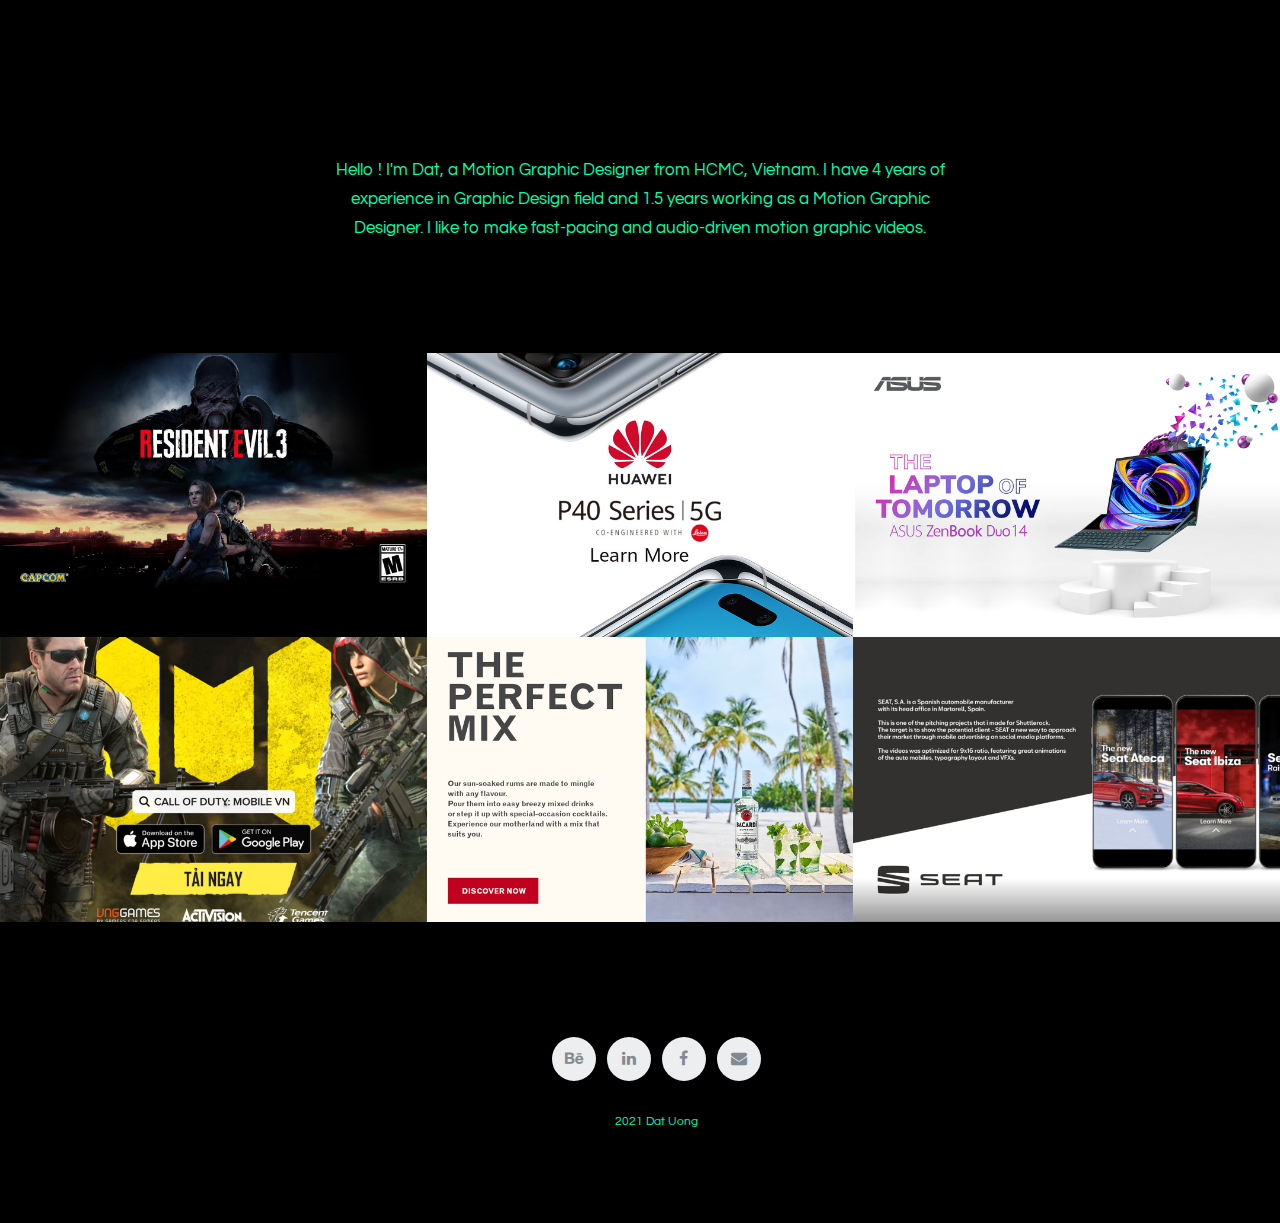
==== commit 72f7a995: "re-create new website" ====
--- a/index.html
+++ b/index.html
@@ -1,169 +1,514 @@
 <!DOCTYPE html>
 <html>
-<head>
-	<title>Dat Uong</title>
-	<link href="css/style.css" type="text/css" rel="stylesheet">
-	<link href="css/mobile.css" type="text/css" rel="stylesheet">
-	<script src="https://ajax.googleapis.com/ajax/libs/jquery/3.1.1/jquery.min.js"></script>
-	<script type="text/javascript" src="js/scrolldrawing.js"></script>
-</head>
-<body>
-	<div class="wrapper">
-		<!-- The overlay -->
-		<div id="myNav" class="overlay">
-
-		  <!-- Button to close the overlay navigation -->
-		  <a href="javascript:void(0)" class="closebtn" onclick="closeNav()">&times;</a>
-
-		  <!-- Overlay content -->
-		  <div class="overlay-content">
-		    <a href="#about" onclick="closeNav()">About</a>
-		    <a href="#work" onclick="closeNav()">Work</a>
-		    <a href="#contact" onclick="closeNav()">Contact</a>
-		  </div>
-		</div>
-		<span id="ham-icon" onclick="openNav()">&#9776;</span>
-		<script type="text/javascript">
-			//OVERLAY NAVIGATION
-			/* Open when someone clicks on the span element */
-			function openNav() {
-			    document.getElementById("myNav").style.width = "100%";
-			}
-
-			/* Close when someone clicks on the "x" symbol inside the overlay */
-			function closeNav() {
-			    document.getElementById("myNav").style.width = "0%";
-			}
-		</script>
-		<div class="ccparallax">
-			<div class="plax parallax parallax-one" id="parallax-one">
-				<div class="container">
-					<div class="p1-title">
-						Web &amp; UI/UX Design
-					</div>
-					<div class="logo">
-						<img src="res/logo.svg">
-					</div>
-					<div class="p1-menu">
-						<span><a href="#about">About</a></span>|
-						<span><a href="#work">Work</a></span>|
-						<span><a href="#contact">Contact</a></span>
-					</div>
-				</div>
-			</div>
-			<div class="plax parallax parallax-two"  >
-				<div class="p2-container">
-					<div class="left" id="about">
-						<div class="title-about">
-							<img src="res/about.svg">
-						</div>
-						<div class="p2-menu">
-							<span><a href="#about">About</a></span>|
-							<span><a href="#work">Work</a></span>|
-							<span><a href="#contact">Contact</a></span>
-						</div>
-					</div>
-					<div class="right">
-						<div class="box">
-							<div class="info">
-								<span><img src="res/profile.png"></span>
-								<span class="text">
-									<h3>Uong Tien Dat</h3>
-									<p>Web &amp; UI/UX Design</p>
-									<p>Ho Chi Minh city, Vietnam</p>
-								</span>
-							</div>
-							<div class="text">
-								<p>I have studied Computer Science at IUH since 2012 .</p>
-								<p>In 2016, i started to study graphic design on my own .</p>
-								<p>I love making beautiful user interface and things on computer .</p>
-							</div>
-							<div class="skills">
-								<div><h3>I have skills in</h3></div>
-								<div>
-									<img src="res/ai.svg">
-									<img src="res/ps.svg">
-									<img src="res/ae.svg">
-									<img src="res/html5.png">
-									<img src="res/css3.png">
-								</div>
-							</div>
-						</div>
-					</div>
-				</div>
-			</div>
-			<div class="plax parallax parallax-three" >
-				<div class="p3-container">
-					<div class="left" id="work">
-						<div class="title-work">
-							<img src="res/work.svg">
-							<p>Find all my works on<br>
-								<a href="https://behance.net/datut" target="_blank">https://behance.net/datut</a>
-							</p>
-						</div>
-						<div class="p3-menu">
-							<span><a href="#about">About</a></span>|
-							<span><a href="#work">Work</a></span>|
-							<span><a href="#contact">Contact</a></span>
-						</div>
-					</div>
-					<div class="right">
-						<a href="https://www.behance.net/gallery/49434467/Saigon-by-Night" target="_blank"><div class="thumbnail" >
-						
-						</div></a>
-						<a href="https://www.behance.net/gallery/49603013/Speedos-goggles" target="_blank"><div class="thumbnail" >
-							
-						</div></a>
-						<a href="https://www.behance.net/gallery/49485277/audio-technica-headphones" target="_blank"><div class="thumbnail">
-							
-						</div></a>
-					</div>
-				</div>
-			</div>
-			<div class="plax parallax parallax-four" >
-				<div class="p4-container">
-					<div class="left" id="contact">
-						<div class="title-contact">
-							<img src="res/contact.svg">
-						</div>
-						<div class="p4-menu">
-							<span><a href="#about">About</a></span>|
-							<span><a href="#work">Work</a></span>|
-							<span><a href="#contact">Contact</a></span>
-						</div>
-					</div>
-					<div class="right">
-						<div class="box">
-							<div class="text">
-								<p>You can drop me an email anytime .</p>
-								<h3>Uong Tien Dat</h3>
-								<p>Web &amp; UX/UI Design</p>
-								<p><a href="mailto:dat.hktg@gmail.com" target="_top">dat.hktg@gmail.com</a></p>
-								<p>+84 96 371 39 21</p>
-							</div>
-						</div>
-					</div>
-				</div>
-			</div>
-			<div class="plax parallax parallax-five">
-				<div class="p5-container">
-					<img src="res/thanks.svg" class="thanks-mobile">
-					<svg class="thanks">
-						<line class="st0 line" x1="2.5" y1="2.5" x2="102.5" y2="2.5" id="line"/>
-						<line class="st0 line" x1="52.5" y1="2.5" x2="52.5" y2="102.5" id="line"/>
-						<polyline class="st0 line" points="233,102.5 283,2.5 333,102.5 	" id="line"/>
-						<line class="st0 line" x1="217.8" y1="102.5" x2="217.8" y2="54.5" id="line"/>
-						<line class="st0 line" x1="117.8" y1="2.5" x2="117.8" y2="102.5" id="line"/>
-						<polyline class="st0 line" points="117.8,52.5 217.8,52.5 217.8,2.5 	" id="line"/>
-						<polyline class="st1 line" points="463.3,2.5 463.3,52.5 463.3,102.5 	" id="line"/>
-						<polyline class="st1 line" points="563.7,102.5 463.3,52.5 563.3,2.5 	" id="line"/>
-						<polyline class="st1 line" points="449,2.5 449,102.5 349,2.5 349,102.5 	" id="line"/>
-						<polyline class="st1 line" points="678.6,2.5 578.6,2.5 678.6,102.5 578.6,102.5 	" id="line"/>
-					</svg>
-					
-				</div>
-			</div>
-		</div>
-	</div>
-</body>
+  <head>
+    <meta charset="utf-8">
+    <title>Landing Zero Free Bootstrap Theme with Video</title>
+    <meta name="description" content="This is a free Bootstrap landing page theme created for BootstrapZero. Feature video background and one page design." />
+    <meta name="viewport" content="width=device-width, initial-scale=1.0">
+    <meta name="generator" content="Codeply">
+    <link rel="stylesheet" href="https://maxcdn.bootstrapcdn.com/font-awesome/4.4.0/css/font-awesome.min.css">
+    <link rel="stylesheet" href="./css/bootstrap.min.css" />
+    <link rel="stylesheet" href="./css/animate.min.css" />
+    <link rel="stylesheet" href="./css/ionicons.min.css" />
+    <link rel="stylesheet" type="text/css" href="./css/styles.css" />
+    <link rel="stylesheet" type="text/css" href="./css/chevron.css" />
+  </head>
+  <body>
+    <!-- Return to Top -->
+    <a href="javascript:" id="return-to-top"><i class="fa fa-chevron-up"></i></a>
+    <!--<nav id="topNav" class="navbar navbar-default navbar-fixed-top">
+        <div class="container-fluid">
+            <div class="navbar-header">
+                <button type="button" class="navbar-toggle collapsed" data-toggle="collapse" data-target="#bs-navbar">
+                    <span class="sr-only">Toggle navigation</span>
+                    <span class="icon-bar"></span>
+                    <span class="icon-bar"></span>
+                    <span class="icon-bar"></span>
+                </button>
+                <a class="navbar-brand page-scroll" href="#first"><i class="ion-ios-analytics-outline"></i> Landing Zero</a>
+            </div>
+            <div class="navbar-collapse collapse" id="bs-navbar">
+                <ul class="nav navbar-nav">
+                    <li>
+                        <a class="page-scroll" href="#one">Intro</a>
+                    </li>
+                    <li>
+                        <a class="page-scroll" href="#two">Highlights</a>
+                    </li>
+                    <li>
+                        <a class="page-scroll" href="#three">Gallery</a>
+                    </li>
+                    <li>
+                        <a class="page-scroll" href="#four">Features</a>
+                    </li>
+                    <li>
+                        <a class="page-scroll" href="#last">Contact</a>
+                    </li>
+                </ul>
+                <ul class="nav navbar-nav navbar-right">
+                    <li>
+                        <a class="page-scroll" data-toggle="modal" title="A free Bootstrap video landing theme" href="#aboutModal">About</a>
+                    </li>
+                </ul>
+            </div>
+        </div>
+    </nav>-->
+    <video autoplay muted loop id="video-background">
+        <source src="assets/profile_R2.mp4" type="video/mp4">Your browser does not support the video tag. I suggest you upgrade your browser.
+    </video>
+    <!--<div class="arrow-container"><a href="#one" class="btn btn-default btn-xl page-scroll"><div class="arrow"></div></a></div>-->
+    <!--<div class="arrow arrow-first"></div>
+    <div class="arrow arrow-second"></div>-->
+    <!--<div class="arrow-container">
+  <div class="chevron"></div>
+  <div class="chevron"></div>
+  <div class="chevron"></div>
+</div>-->
+    <!--<header id="first">
+        <div class="header-content">
+            <div class="inner">
+                <h1 class="cursive">Simple, One Page Design</h1>
+                <h4>A free landing page theme with video background</h4>
+                <hr>
+                <a href="#video-background" id="toggleVideo" data-toggle="collapse" class="btn btn-primary btn-xl">Toggle Video</a> &nbsp; <a href="#one" class="btn btn-primary btn-xl page-scroll">Get Started</a>
+            </div>
+        </div>
+        <video autoplay loop id="video-background">
+            <source src="assets/profile_R2.mp4" type="video/mp4">Your browser does not support the video tag. I suggest you upgrade your browser.
+        </video>
+    </header>-->
+    <section class="bg-primary" id="one">
+        <div class="container" style="width: 100%">
+            <div class="row">
+                <div class="col-lg-6 col-lg-offset-3 col-md-8 col-md-offset-2 text-center">
+                    <!--<h2 class="margin-top-0 text-primary">About Me</h2>
+                    <br>-->
+                    <p class="text-faded" style="margin-bottom: 40px">
+                        Hello ! I'm Dat, a Motion Graphic Designer from HCMC, Vietnam. I have 4 years of experience in Graphic Design field and 1.5 years working as a Motion Graphic Designer. I like to make fast-pacing and audio-driven motion graphic videos.
+                    </p>
+                    <!--<a href="#three" class="btn btn-default btn-xl page-scroll">My Works</a>-->
+                </div>
+            </div>
+        </div>
+    </section>
+    <!--<section id="two">
+        <div class="container">
+            <div class="row">
+                <div class="col-lg-12 text-center">
+                    <h2 class="margin-top-0 text-primary">Flexible Layouts</h2>
+                    <hr class="primary">
+                </div>
+            </div>
+        </div>
+        <div class="container">
+            <div class="row">
+                <div class="col-lg-4 col-md-4 text-center">
+                    <div class="feature">
+                        <i class="icon-lg ion-android-laptop wow fadeIn" data-wow-delay=".3s"></i>
+                        <h3>Responsive</h3>
+                        <p class="text-muted">Your site looks good everywhere</p>
+                    </div>
+                </div>
+                <div class="col-lg-4 col-md-4 text-center">
+                    <div class="feature">
+                        <i class="icon-lg ion-social-sass wow fadeInUp" data-wow-delay=".2s"></i>
+                        <h3>Customizable</h3>
+                        <p class="text-muted">Easy to theme and customize with SASS</p>
+                    </div>
+                </div>
+                <div class="col-lg-4 col-md-4 text-center">
+                    <div class="feature">
+                        <i class="icon-lg ion-ios-star-outline wow fadeIn" data-wow-delay=".3s"></i>
+                        <h3>Consistent</h3>
+                        <p class="text-muted">A mature, well-tested, stable codebase</p>
+                    </div>
+                </div>
+            </div>
+        </div>
+    </section>-->
+    <section id="three" class="no-padding">
+        <div class="container-fluid">
+            <div class="row no-gutter">
+                <div class="col-lg-4 col-sm-6">
+                    <a href="https://www.behance.net/gallery/118813783/Resident-Evil-3" target="_blank" rel="noopener noreferrer" class="gallery-box" data-toggle="modal" data-src="./assets/deer.jpg">
+                        <img src="./assets/re3.jpg" class="img-responsive" alt="Image 1">
+                        <div class="gallery-box-caption">
+                            <div class="gallery-box-content">
+                                <div>
+                                    <i class="icon-lg ion-ios-search"></i>
+                                </div>
+                            </div>
+                        </div>
+                    </a>
+                </div>
+                <div class="col-lg-4 col-sm-6">
+                    <a href="https://www.behance.net/gallery/118897379/Huawei-P40-Series" target="_blank" rel="noopener noreferrer" class="gallery-box" data-toggle="modal" data-src="./assets/beach.jpg">
+                        <img src="./assets/huawei.jpg" class="img-responsive" alt="Image 2">
+                        <div class="gallery-box-caption">
+                            <div class="gallery-box-content">
+                                <div>
+                                    <i class="icon-lg ion-ios-search"></i>
+                                </div>
+                            </div>
+                        </div>
+                    </a>
+                </div>
+				<div class="clearfix hidden-lg"> </div>
+                <div class="col-lg-4 col-sm-6">
+                    <a href="https://www.behance.net/gallery/118901715/ASUS-ZenBook-Duo-14" target="_blank" rel="noopener noreferrer" class="gallery-box" data-toggle="modal" data-src="./assets/lake.jpg">
+                        <img src="./assets/asus.jpg" class="img-responsive" alt="Image 3">
+                        <div class="gallery-box-caption">
+                            <div class="gallery-box-content">
+                                <div>
+                                    <i class="icon-lg ion-ios-search"></i>
+                                </div>
+                            </div>
+                        </div>
+                    </a>
+                </div>
+                <div class="col-lg-4 col-sm-6">
+                    <a href="https://www.behance.net/gallery/118880295/Call-of-Duty-Mobile-Vietnam-PvP-Tournament" target="_blank" rel="noopener noreferrer" class="gallery-box" data-toggle="modal" data-src="./assets/bike.jpg">
+                        <img src="./assets/cod.jpg" class="img-responsive" alt="Image 4">
+                        <div class="gallery-box-caption">
+                            <div class="gallery-box-content">
+                                <div>
+                                    <i class="icon-lg ion-ios-search"></i>
+                                </div>
+                            </div>
+                        </div>
+                    </a>
+                </div>
+				<div class="clearfix hidden-lg"> </div>
+                <div class="col-lg-4 col-sm-6">
+                    <a href="https://www.behance.net/gallery/118960185/BACARDI-Rums-Mobile-Ads" target="_blank" rel="noopener noreferrer" class="gallery-box" data-toggle="modal" data-src="./assets/city.jpg">
+                        <img src="./assets/bacardi.jpg" class="img-responsive" alt="Image 5">
+                        <div class="gallery-box-caption">
+                            <div class="gallery-box-content">
+                                <div>
+                                    <i class="icon-lg ion-ios-search"></i>
+                                </div>
+                            </div>
+                        </div>
+                    </a>
+                </div>
+                <div class="col-lg-4 col-sm-6">
+                    <a href="https://www.behance.net/gallery/118949881/SEAT-Pitching-project" target="_blank" rel="noopener noreferrer" class="gallery-box" data-toggle="modal" data-src="./assets/colors.jpg">
+                        <img src="./assets/seat.jpg" class="img-responsive" alt="Image 6">
+                        <div class="gallery-box-caption">
+                            <div class="gallery-box-content">
+                                <div>
+                                    <i class="icon-lg ion-ios-search"></i>
+                                </div>
+                            </div>
+                        </div>
+                    </a>
+                </div>
+            </div>
+        </div>
+    </section>
+    <!--<div class="gallery">
+                <figure class="gallery__item gallery__item--1">
+                    <img src="assets/re3.jpg" alt="Gallery image 1" class="gallery__img">
+                </figure>
+                <figure class="gallery__item gallery__item--2">
+                    <img src="assets/huawei.jpg" alt="Gallery image 2" class="gallery__img">
+                </figure>
+                <figure class="gallery__item gallery__item--3">
+                    <img src="assets/asus.png" alt="Gallery image 3" class="gallery__img">
+                </figure>
+                <figure class="gallery__item gallery__item--4">
+                    <img src="assets/cod.png" alt="Gallery image 4" class="gallery__img">
+                </figure>
+                <figure class="gallery__item gallery__item--5">
+                    <img src="assets/bacardi.jpg" alt="Gallery image 5" class="gallery__img">
+                </figure>
+                <figure class="gallery__item gallery__item--6">
+                    <img src="assets/seat.png" alt="Gallery image 6" class="gallery__img">
+                </figure>
+            </div>-->
+    <!--<section class="container-fluid" id="four">
+        <div class="row">
+            <div class="col-xs-10 col-xs-offset-1 col-sm-6 col-sm-offset-3 col-md-4 col-md-offset-4">
+                <h2 class="text-center text-primary">Features</h2>
+                <hr>
+                <div class="media wow fadeInRight">
+                    <h3>Simple</h3>
+                    <div class="media-body media-middle">
+                        <p>What could be easier? Get started fast with this landing page starter theme.</p>
+                    </div>
+                    <div class="media-right">
+                        <i class="icon-lg ion-ios-bolt-outline"></i>
+                    </div>
+                </div>
+                <hr>
+                <div class="media wow fadeIn">
+                    <h3>Free</h3>
+                    <div class="media-left">
+                        <a href="#alertModal" data-toggle="modal" data-target="#alertModal"><i class="icon-lg ion-ios-cloud-download-outline"></i></a>
+                    </div>
+                    <div class="media-body media-middle">
+                        <p>Yes, please. Grab it for yourself, and make something awesome with this.</p>
+                    </div>
+                </div>
+                <hr>
+                <div class="media wow fadeInRight">
+                    <h3>Unique</h3>
+                    <div class="media-body media-middle">
+                        <p>Because you don't want your Bootstrap site, to look like a Bootstrap site.</p>
+                    </div>
+                    <div class="media-right">
+                        <i class="icon-lg ion-ios-snowy"></i>
+                    </div>
+                </div>
+                <hr>
+                <div class="media wow fadeIn">
+                    <h3>Popular</h3>
+                    <div class="media-left">
+                        <i class="icon-lg ion-ios-heart-outline"></i>
+                    </div>
+                    <div class="media-body media-middle">
+                        <p>There's good reason why Bootstrap is the most used frontend framework in the world.</p>
+                    </div>
+                </div>
+                <hr>
+                <div class="media wow fadeInRight">
+                    <h3>Tested</h3>
+                    <div class="media-body media-middle">
+                        <p>Bootstrap is matured and well-tested. It's a stable codebase that provides consistency.</p>
+                    </div>
+                    <div class="media-right">
+                        <i class="icon-lg ion-ios-flask-outline"></i>
+                    </div>
+                </div>
+            </div>
+        </div>
+    </section>-->
+    <!--<aside class="bg-dark">
+        <div class="container text-center">
+            <div class="call-to-action">
+                <h2 class="text-primary">Get Started</h2>
+                <a href="http://www.bootstrapzero.com/bootstrap-template/landing-zero" target="ext" class="btn btn-default btn-lg wow flipInX">Free Download</a>
+            </div>
+            <br>
+            <hr/>
+            <br>
+            <div class="row">
+                <div class="col-lg-10 col-lg-offset-1">
+                    <div class="row">
+                        <h6 class="wide-space text-center">BOOTSTRAP IS BASED ON THESE STANDARDS</h6>
+                        <div class="col-sm-3 col-xs-6 text-center">
+                            <i class="icon-lg ion-social-html5-outline" title="html 5"></i>
+                        </div>
+                        <div class="col-sm-3 col-xs-6 text-center">
+                            <i class="icon-lg ion-social-sass" title="sass"></i>
+                        </div>
+                        <div class="col-sm-3 col-xs-6 text-center">
+                            <i class="icon-lg ion-social-javascript-outline" title="javascript"></i>
+                        </div>
+                        <div class="col-sm-3 col-xs-6 text-center">
+                            <i class="icon-lg ion-social-css3-outline" title="css 3"></i>
+                        </div>
+                    </div>
+                </div>
+            </div>
+        </div>
+    </aside>-->
+    <!--<section id="last">
+        <div class="container">
+            <div class="row">
+                <div class="col-lg-8 col-lg-offset-2 text-center">
+                    <h2 class="margin-top-0 wow fadeIn">Get in Touch</h2>
+                    <hr class="primary">
+                    <p>We love feedback. Fill out the form below and we'll get back to you as soon as possible.</p>
+                </div>
+                <div class="col-lg-10 col-lg-offset-1 text-center">
+                    <form class="contact-form row">
+                        <div class="col-md-4">
+                            <label></label>
+                            <input type="text" class="form-control" placeholder="Name">
+                        </div>
+                        <div class="col-md-4">
+                            <label></label>
+                            <input type="text" class="form-control" placeholder="Email">
+                        </div>
+                        <div class="col-md-4">
+                            <label></label>
+                            <input type="text" class="form-control" placeholder="Phone">
+                        </div>
+                        <div class="col-md-12">
+                            <label></label>
+                            <textarea class="form-control" rows="9" placeholder="Your message here.."></textarea>
+                        </div>
+                        <div class="col-md-4 col-md-offset-4">
+                            <label></label>
+                            <button type="button" data-toggle="modal" data-target="#alertModal" class="btn btn-primary btn-block btn-lg">Send <i class="ion-android-arrow-forward"></i></button>
+                        </div>
+                    </form>
+                </div>
+            </div>
+        </div>
+    </section>-->
+    <footer>
+        <section id="footer" class="py-5">
+    <div class="container text-center">
+      <!--<a href="#" class="twitter"></a>
+      <a href="#" class="linkedin"></a>
+      <a href="#" class="facebook"></a>-->
+      <ul class="social-icons">
+        <li><a class="behance" href="https://www.behance.net/datut" target="_blank" rel="noopener noreferrer"><i class="fa fa-behance"></i></a></li>
+        <li><a class="linkedin" href="https://www.linkedin.com/in/dat-uong-10aa30210" target="_blank" rel="noopener noreferrer"><i class="fa fa-linkedin"></i></a></li>
+        <li><a class="facebook" href="https://www.facebook.com/datutbi" target="_blank" rel="noopener noreferrer"><i class="fa fa-facebook"></i></a></li>
+        <li><a class="envelope" href="mailto:dat.hktg@gmail.com"><i class="fa fa-envelope"></i></a></li>       
+        </ul>
+      <h6 class="m-0 mt-4 text-center text-white text-capitalize" style="padding-top: 20px; padding-left: 32px">2021 Dat Uong</h6>
+    </div>
+  </section>
+        <!--<div class="social pf-footer-social" data-context="theme.footer" data-hover-hint="footerSocialIcons">
+                    <ul>
+                            <li>
+                              <a href="https://www.behance.net/datut" target="_blank">
+                                <svg id="Layer_1" data-name="Layer 1" xmlns="http://www.w3.org/2000/svg" viewBox="0 0 30 24" class="icon"><path id="path-1" d="M18.83,14.38a2.78,2.78,0,0,0,.65,1.9,2.31,2.31,0,0,0,1.7.59,2.31,2.31,0,0,0,1.38-.41,1.79,1.79,0,0,0,.71-0.87h2.31a4.48,4.48,0,0,1-1.71,2.53,5,5,0,0,1-2.78.76,5.53,5.53,0,0,1-2-.37,4.34,4.34,0,0,1-1.55-1,4.77,4.77,0,0,1-1-1.63,6.29,6.29,0,0,1,0-4.13,4.83,4.83,0,0,1,1-1.64A4.64,4.64,0,0,1,19.09,9a4.86,4.86,0,0,1,2-.4A4.5,4.5,0,0,1,23.21,9a4.36,4.36,0,0,1,1.5,1.3,5.39,5.39,0,0,1,.84,1.86,7,7,0,0,1,.18,2.18h-6.9Zm3.67-3.24A1.94,1.94,0,0,0,21,10.6a2.26,2.26,0,0,0-1,.22,2,2,0,0,0-.66.54,1.94,1.94,0,0,0-.35.69,3.47,3.47,0,0,0-.12.65h4.29A2.75,2.75,0,0,0,22.5,11.14ZM18.29,6h5.36V7.35H18.29V6ZM13.89,17.7a4.4,4.4,0,0,1-1.51.7,6.44,6.44,0,0,1-1.73.22H4.24V5.12h6.24a7.7,7.7,0,0,1,1.73.17,3.67,3.67,0,0,1,1.33.56,2.6,2.6,0,0,1,.86,1,3.74,3.74,0,0,1,.3,1.58,3,3,0,0,1-.46,1.7,3.33,3.33,0,0,1-1.35,1.12,3.19,3.19,0,0,1,1.82,1.26,3.79,3.79,0,0,1,.59,2.17,3.79,3.79,0,0,1-.39,1.77A3.24,3.24,0,0,1,13.89,17.7ZM11.72,8.19a1.25,1.25,0,0,0-.45-0.47,1.88,1.88,0,0,0-.64-0.24,5.5,5.5,0,0,0-.76-0.05H7.16v3.16h3a2,2,0,0,0,1.28-.38A1.43,1.43,0,0,0,11.89,9,1.73,1.73,0,0,0,11.72,8.19ZM11.84,13a2.39,2.39,0,0,0-1.52-.45H7.16v3.73h3.11a3.61,3.61,0,0,0,.82-0.09A2,2,0,0,0,11.77,16a1.39,1.39,0,0,0,.47-0.54,1.85,1.85,0,0,0,.17-0.88A1.77,1.77,0,0,0,11.84,13Z"></path></svg>
+                              </a>
+                            </li>
+                            <li>
+                              <a href="https://www.linkedin.com/in/dat-uong-10aa30210" target="_blank">
+                                <svg version="1.1" id="Layer_1" xmlns="http://www.w3.org/2000/svg" xmlns:xlink="http://www.w3.org/1999/xlink" viewBox="0 0 30 24" style="enable-background:new 0 0 30 24;" xml:space="preserve" class="icon">
+                                <path id="path-1_24_" d="M19.6,19v-5.8c0-1.4-0.5-2.4-1.7-2.4c-1,0-1.5,0.7-1.8,1.3C16,12.3,16,12.6,16,13v6h-3.4
+                                  c0,0,0.1-9.8,0-10.8H16v1.5c0,0,0,0,0,0h0v0C16.4,9,17.2,7.9,19,7.9c2.3,0,4,1.5,4,4.9V19H19.6z M8.9,6.7L8.9,6.7
+                                  C7.7,6.7,7,5.9,7,4.9C7,3.8,7.8,3,8.9,3s1.9,0.8,1.9,1.9C10.9,5.9,10.1,6.7,8.9,6.7z M10.6,19H7.2V8.2h3.4V19z"></path>
+                                </svg>
+                              </a>
+                            </li>
+                            <li>
+                              <a href="https://www.facebook.com/datutbi" target="_blank">
+                                <svg xmlns="http://www.w3.org/2000/svg" xmlns:xlink="http://www.w3.org/1999/xlink" version="1.1" x="0px" y="0px" viewBox="0 0 30 24" xml:space="preserve" class="icon"><path d="M16.21 20h-3.26v-8h-1.63V9.24h1.63V7.59c0-2.25 0.92-3.59 3.53-3.59h2.17v2.76H17.3 c-1.02 0-1.08 0.39-1.08 1.11l0 1.38h2.46L18.38 12h-2.17V20z"></path></svg>
+                              </a>
+                            </li>
+                            <li>
+                              <a href="mailto:dat.hktg@gmail.com">
+                                <svg version="1.1" id="Layer_1" xmlns="http://www.w3.org/2000/svg" xmlns:xlink="http://www.w3.org/1999/xlink" x="0px" y="0px" viewBox="0 0 30 24" style="enable-background:new 0 0 30 24;" xml:space="preserve" class="icon">
+                                  <g>
+                                    <path d="M15,13L7.1,7.1c0-0.5,0.4-1,1-1h13.8c0.5,0,1,0.4,1,1L15,13z M15,14.8l7.9-5.9v8.1c0,0.5-0.4,1-1,1H8.1c-0.5,0-1-0.4-1-1 V8.8L15,14.8z"></path>
+                                  </g>
+                                </svg>
+                              </a>
+                            </li>
+                    </ul>
+                  </div>
+                <div class="footer-text">
+                  <a href="https://dathktg1863.myportfolio.com/">DAT UONG 2021</a>
+                </div>-->
+        <!--<div class="container-fluid">
+            <div class="row">
+                <div class="col-xs-6 col-sm-3 column">
+                    <h4>Information</h4>
+                    <ul class="list-unstyled">
+                        <li><a href="">Products</a></li>
+                        <li><a href="">Services</a></li>
+                        <li><a href="">Benefits</a></li>
+                        <li><a href="">Developers</a></li>
+                    </ul>
+                </div>
+                <div class="col-xs-6 col-sm-3 column">
+                    <h4>About</h4>
+                    <ul class="list-unstyled">
+                        <li><a href="#">Contact Us</a></li>
+                        <li><a href="#">Delivery Information</a></li>
+                        <li><a href="#">Privacy Policy</a></li>
+                        <li><a href="#">Terms &amp; Conditions</a></li>
+                    </ul>
+                </div>
+                <div class="col-xs-12 col-sm-3 column">
+                    <h4>Stay Posted</h4>
+                    <form>
+                        <div class="form-group">
+                          <input type="text" class="form-control" title="No spam, we promise!" placeholder="Tell us your email">
+                        </div>
+                        <div class="form-group">
+                          <button class="btn btn-primary" data-toggle="modal" data-target="#alertModal" type="button">Subscribe for updates</button>
+                        </div>
+                    </form>
+                </div>
+                <div class="col-xs-12 col-sm-3 text-right">
+                    <h4>Follow</h4>
+                    <ul class="list-inline">
+                      <li><a rel="nofollow" href="" title="Twitter"><i class="icon-lg ion-social-twitter-outline"></i></a>&nbsp;</li>
+                      <li><a rel="nofollow" href="" title="Facebook"><i class="icon-lg ion-social-facebook-outline"></i></a>&nbsp;</li>
+                      <li><a rel="nofollow" href="" title="Dribble"><i class="icon-lg ion-social-dribbble-outline"></i></a></li>
+                    </ul>
+                </div>
+            </div>
+            <br/>
+            <span class="pull-right text-muted small"><a href="http://www.bootstrapzero.com">Landing Zero by BootstrapZero</a> ©2015 Company</span>
+        </div>-->
+    </footer>
+    <div id="galleryModal" class="modal fade" tabindex="-1" role="dialog" aria-hidden="true">
+        <div class="modal-dialog modal-lg">
+        <div class="modal-content">
+        	<div class="modal-body">
+        		<img src="" id="galleryImage" class="img-responsive" />
+        		<p>
+        		    <br/>
+        		    <button class="btn btn-primary btn-lg center-block" data-dismiss="modal" aria-hidden="true">Close <i class="ion-android-close"></i></button>
+        		</p>
+        	</div>
+        </div>
+        </div>
+    </div>
+    <div id="aboutModal" class="modal fade" tabindex="-1" role="dialog" aria-hidden="true">
+        <div class="modal-dialog">
+        <div class="modal-content">
+        	<div class="modal-body">
+        		<h2 class="text-center">Landing Zero Theme</h2>
+        		<h5 class="text-center">
+        		    A free, responsive landing page theme built by BootstrapZero.
+        		</h5>
+        		<p class="text-justify">
+        		    This is a single-page Bootstrap template with a sleek dark/grey color scheme, accent color and smooth scrolling.
+        		    There are vertical content sections with subtle animations that are activated when scrolled into view using the jQuery WOW plugin. There is also a gallery with modals
+        		    that work nicely to showcase your work portfolio. Other features include a contact form, email subscribe form, multi-column footer. Uses Questrial Google Font and Ionicons.
+        		</p>
+        		<p class="text-center"><a href="http://www.bootstrapzero.com">Download at BootstrapZero</a></p>
+        		<br/>
+        		<button class="btn btn-primary btn-lg center-block" data-dismiss="modal" aria-hidden="true"> OK </button>
+        	</div>
+        </div>
+        </div>
+    </div>
+    <div id="alertModal" class="modal fade" tabindex="-1" role="dialog" aria-hidden="true">
+        <div class="modal-dialog modal-sm">
+        <div class="modal-content">
+        	<div class="modal-body">
+        		<h2 class="text-center">Nice Job!</h2>
+        		<p class="text-center">You clicked the button, but it doesn't actually go anywhere because this is only a demo.</p>
+        		<p class="text-center"><a href="http://www.bootstrapzero.com">Learn more at BootstrapZero</a></p>
+        		<br/>
+        		<button class="btn btn-primary btn-lg center-block" data-dismiss="modal" aria-hidden="true">OK <i class="ion-android-close"></i></button>
+        	</div>
+        </div>
+        </div>
+    </div>
+    <!--scripts loaded here -->
+    <script src="./js/jquery.min.js"></script>
+    <script src="./js/bootstrap.min.js"></script>
+    <script src="./js/jquery.easing.min.js"></script>
+    <script src="./js/wow.js"></script>
+    <script src="./js/scripts.js"></script>
+          <script src='https://cdnjs.cloudflare.com/ajax/libs/jquery/2.1.3/jquery.min.js'></script>
+        <script>
+        // ===== Scroll to Top ==== 
+    $(window).scroll(function() {
+        if ($(this).scrollTop() >= 50) {        // If page is scrolled more than 50px
+            $('#return-to-top').fadeIn(200);    // Fade in the arrow
+        } else {
+            $('#return-to-top').fadeOut(200);   // Else fade out the arrow
+        }
+    });
+    $('#return-to-top').click(function() {      // When arrow is clicked
+        $('body,html').animate({
+            scrollTop : 0                       // Scroll to top of body
+        }, 500);
+    });
+        </script>
+  </body>
 </html>--- a/css/styles.css
+++ b/css/styles.css
@@ -0,0 +1,873 @@
+/*
+
+Landing Zero theme - A free landing page theme from BootstrapZero
+http://www.bootstrapzero.com
+
+*/
+
+@import url(https://fonts.googleapis.com/css?family=Questrial);
+@import url(http://fonts.googleapis.com/css?family=Dancing+Script:700);
+
+html,
+body {
+    width: 100%;
+    height: 100%;
+}
+
+body {
+    font-family: 'Questrial','Helvetica Neue',Arial,sans-serif;
+    background-color: #000;
+    color: #d3d3d3;
+    webkit-tap-highlight-color: #222;
+}
+
+hr {
+    max-width: 80px;
+    border-width: 3px;
+    opacity: 0.09;
+    margin-top: 15px;
+    margin-bottom: 15px;
+}
+
+hr.light {
+    border-color: #fff;
+}
+
+a {
+    color: #9c27b0;
+    -webkit-transition: all .35s;
+    -moz-transition: all .35s;
+    transition: all .35s;
+}
+
+a:hover,
+a:focus {
+    color: #9c27c1;
+    outline: 0;
+}
+
+h1,h2,h3,h4,h5,h6 {
+    font-family: 'Questrial','Helvetica Neue',Arial,sans-serif;
+}
+
+p {
+    font-size: 17px;
+    line-height: 1.7;
+    margin-bottom: 20px;
+}
+
+.wide-space {
+    letter-spacing: 1.6px;
+}
+
+.icon-lg {
+    font-size: 50px;
+    line-height: 18px;
+}
+
+.bg-primary {
+    background-color: #000;
+}
+
+.bg-dark {
+    color: #eee;
+    background-color: #222;
+}
+
+.cursive {
+    font-family: 'Dancing Script', cursive;
+    text-transform: none;
+}
+
+.text-faded {
+    color: #00FFAC;
+}
+
+.text-dark {
+    color: #111;
+}
+
+.text-primary {
+    color: #9c27b0;
+}
+
+.modal-content {
+    background-color: #1d1d1d;
+}
+
+section {
+    color: #00FFAC;
+    padding-bottom: 70px;
+}
+
+aside {
+    padding: 50px 0;
+}
+
+footer {
+    padding: 15px;
+    background-color: #000;
+}
+
+.no-padding {
+    padding: 0;
+}
+
+.navbar-default {
+    border-color: rgba(35,35,35,.05);
+    font-family: 'Questrial','Helvetica Neue',Arial,sans-serif;
+    background-color: #222;
+    -webkit-transition: all .4s;
+    -moz-transition: all .4s;
+    transition: all .4s;
+}
+
+.navbar-header > .navbar-brand {
+    font-family: 'Questrial','Helvetica Neue',Arial,sans-serif;
+    color: #9c27b0;
+    padding: 15px;
+    -webkit-transition: padding .2s ease-in;
+    -moz-transition: padding .2s ease-in;
+    transition: padding .2s ease-in;
+}
+
+.navbar-header > .navbar-brand:hover,
+.navbar-header > .navbar-brand:focus {
+    color: #8b27b0;
+}
+
+.navbar-default .navbar-toggle:focus, .navbar-default .navbar-toggle:hover {
+    background-color: #181818;
+}
+.navbar-default .navbar-toggle, .navbar-default .navbar-collapse {
+    border-color: transparent;
+}
+
+.navbar-default .nav > li>a,
+.navbar-default .nav>li>a:focus {
+    text-transform: uppercase;
+    font-size: 13px;
+    font-weight: 700;
+    color: #eee;
+}
+
+.navbar-default .nav > li>a:hover,
+.navbar-default .nav>li>a:focus:hover {
+    color: #9c27b0;
+}
+
+.navbar-default .nav > li.active>a,
+.navbar-default .nav>li.active>a:focus {
+    color: #9c27b0 !important;
+    background-color: transparent;
+}
+
+.navbar-default .nav > li.active>a:hover,
+.navbar-default .nav>li.active>a:focus:hover
+{
+    background-color: transparent;
+}
+
+
+@media(min-width:768px) {
+    .navbar-default {
+        border-color: transparent;
+        background-color: transparent;
+        min-height: 60px;
+    }
+
+    .navbar-header > .navbar-brand {
+        color: rgba(255,255,255,0.7);
+        padding: 19px;
+    }
+
+    .navbar-default .navbar-header .navbar-brand:hover,
+    .navbar-default .navbar-header .navbar-brand:focus {
+        color: #f4f4f4;
+    }
+
+    .navbar-default .nav > li>a,
+    .navbar-default .nav>li>a:focus {
+        color: rgba(255,255,255,0.8);
+        padding: 20px;
+        letter-spacing: 1.1px;
+        text-shadow: 1px 1px 1px rgba(60,60,60,0.7);
+    }
+
+    .navbar-default .nav > li>a:hover,
+    .navbar-default .nav>li>a:focus:hover {
+        color: #fefefe;
+    }
+
+    .navbar-default.affix {
+        border-color: rgba(34,34,34,.05);
+        background-color: #222;
+    }
+
+    .navbar-default.affix .navbar-header .navbar-brand {
+        font-size: 15px;
+        color: #9c27b0;
+        padding: 20px;
+        letter-spacing: 1px;
+    }
+
+    .navbar-default.affix .navbar-header .navbar-brand:hover,
+    .navbar-default.affix .navbar-header .navbar-brand:focus {
+        color: #8b27b0;
+    }
+
+    .navbar-default.affix .nav > li>a,
+    .navbar-default.affix .nav>li>a:focus {
+        color: #ddd;
+        text-shadow: 1px 1px 1px rgba(30,30,30,0.7);
+    }
+
+    .navbar-default.affix .nav > li>a:hover,
+    .navbar-default.affix .nav>li>a:focus:hover {
+        color: #9c27b0;
+    }
+}
+
+header {
+    position: relative;
+    min-height: auto;
+    text-align: center;
+    color: #fff;
+    width: 100%;
+    background-color: #c9c9c9;
+    background-image: url('https://splashbase.s3.amazonaws.com/lifeofpix/regular/Life-of-Pix-free-stock-photos-Slate-Stone-Xeromatic-1440x953.jpg');
+    background-position: center;
+    -webkit-background-size: cover;
+    -moz-background-size: cover;
+    background-size: cover;
+    -o-background-size: cover;
+}
+
+header .header-content {
+    position: relative;
+    width: 100%;
+    padding: 100px 15px;
+    text-align: center;
+    z-index: 2;
+}
+
+header .header-content .inner h1 {
+    margin-top: 0;
+    margin-bottom: 0;
+}
+
+header .header-content .inner p {
+    margin-bottom: 50px;
+    font-size: 16px;
+    font-weight: 300;
+    color: rgba(255,255,255,0.7);
+}
+
+#video-background {
+  position: relative;
+    min-height: auto;
+    text-align: center;
+    width: 100%;
+    right: 0;
+    bottom: 0;
+    background-position: center;
+    -webkit-background-size: cover;
+    -moz-background-size: cover;
+    background-size: cover;
+    -o-background-size: cover;
+}
+
+#video-background.collapsing {
+  display:none;
+}
+
+footer {
+    background-color:#000;
+}
+
+@media(min-width:768px) {
+    .icon-lg {
+        font-size: 80px;
+    }
+    
+    header {
+        min-height: 100%;
+    }
+
+    header .header-content {
+        position: absolute;
+        top: 50%;
+        padding: 0 50px;
+        -webkit-transform: translateY(-50%);
+        -ms-transform: translateY(-50%);
+        transform: translateY(-50%);
+    }
+
+    header .header-content .inner {
+        margin-right: auto;
+        margin-left: auto;
+        max-width: 1000px;
+    }
+
+    header .header-content .inner h1 {
+        font-size: 53px;
+    }
+
+    header .header-content .inner p {
+        margin-right: auto;
+        margin-left: auto;
+        max-width: 80%;
+        font-size: 18px;
+    }
+    
+    section {
+        
+    }
+
+}
+
+.form-control {
+    display: block;
+    width: 100%;
+    height: 35px;
+    padding: 6px 12px;
+    font-size: 14px;
+    line-height: 1.5;
+    color: #eee;
+    background-color: #36333d;
+    background-image: none;
+    border: 1px solid #36333d;
+    border-radius: 4px;
+    box-shadow: inset 0 1px 1px rgba(0, 0, 0, 0.075);
+    transition: border-color ease-in-out .15s, box-shadow ease-in-out .15s;
+}
+
+.form-control:focus {
+    color: #222;
+    background-color: #ccc;
+    box-shadow: none;
+}
+
+textarea {
+    resize: none;
+}
+
+.margin-top-0 {
+    margin-top: 0;
+}
+
+.feature {
+    margin: 50px auto 0;
+    max-width: 400px;
+}
+
+@media(min-width:992px) {
+    .feature {
+        margin: 20px auto 0;
+    }
+}
+
+.feature p {
+    margin-bottom: 0;
+}
+
+.call-to-action h2 {
+    margin: 0 auto 20px;
+}
+
+.gallery-box {
+    display: block;
+    position: relative;
+    margin: 0 auto;
+    max-width: 650px;
+    overflow:hidden;
+}
+
+.gallery-box .gallery-box-caption {
+    display: block;
+    position: absolute;
+    bottom: 0;
+    width: 100%;
+    height: 100%;
+    text-align: center;
+    color: #fff;
+    opacity: 0;
+    background: rgba(44,44,44,.8);
+    -webkit-transition: all .35s;
+    -moz-transition: all .35s;
+    transition: all .35s;
+}
+
+.gallery-box .gallery-box-caption .gallery-box-content {
+    position: absolute;
+    top: 50%;
+    width: 100%;
+    text-align: center;
+    transform: translateY(-50%);
+}
+
+.gallery-box:hover .gallery-box-caption {
+    opacity: 1;
+}
+
+.gallery-box:hover img {
+    -webkit-transform: scale(1.1);
+    -ms-transform: scale(1.1);
+    transform: scale(1.1);
+}
+
+.gallery-box img {
+    -webkit-transition: all 300ms ease-in-out;
+    transition: all 300ms ease-in-out;
+}
+
+.no-gutter > [class*=col-] {
+    padding-right: 0;
+    padding-left: 0;
+}
+
+.btn-default {
+    border-color: #fff;
+    color: #222;
+    background-color: #fff;
+    -webkit-transition: all .35s;
+    -moz-transition: all .35s;
+    transition: all .35s;
+}
+
+.btn-default:hover,
+.btn-default:focus,
+.btn-default.focus,
+.btn-default:active,
+.btn-default.active,
+.open > .dropdown-toggle.btn-default {
+    border-color: #ededed;
+    color: #222;
+    background-color: #f2f2f2;
+    opacity: 0.7;
+}
+
+.btn-default:active,
+.btn-default.active,
+.open > .dropdown-toggle.btn-default {
+    background-image: none;
+}
+
+.btn-default.disabled,
+.btn-default[disabled],
+fieldset[disabled] .btn-default,
+.btn-default.disabled:hover,
+.btn-default[disabled]:hover,
+fieldset[disabled] .btn-default:hover,
+.btn-default.disabled:focus,
+.btn-default[disabled]:focus,
+fieldset[disabled] .btn-default:focus,
+.btn-default.disabled.focus,
+.btn-default[disabled].focus,
+fieldset[disabled] .btn-default.focus,
+.btn-default.disabled:active,
+.btn-default[disabled]:active,
+fieldset[disabled] .btn-default:active,
+.btn-default.disabled.active,
+.btn-default[disabled].active,
+fieldset[disabled] .btn-default.active {
+    border-color: #fff;
+    background-color: #fff;
+    opacity: 0.7;
+}
+
+.btn-default .badge {
+    color: #fff;
+    background-color: #222;
+}
+
+.btn.btn-primary {
+    background-color: transparent;
+    border:1px solid #f0f0f0;
+    border-color:#f0f0f0;
+    -webkit-transition: all .35s;
+    -moz-transition: all .35s;
+    transition: all .35s;
+}
+
+.btn.btn-primary:hover {
+    opacity: 0.7;
+}
+
+.btn {
+    border: 0;
+    border-radius: 290px;
+    font-family: 'Helvetica Neue',Arial,sans-serif;
+}
+
+.btn-xl {
+    padding: 15px 30px;
+    font-size: 20px;
+}
+
+::-moz-selection {
+    text-shadow: none;
+    color: #fff;
+    background: #222;
+}
+
+::selection {
+    text-shadow: none;
+    color: #fff;
+    background: #222;
+}
+
+img::selection {
+    color: #fff;
+    background: 0 0;
+}
+
+img::-moz-selection {
+    color: #fff;
+    background: 0 0;
+}
+
+.gallery {
+  display: grid;
+  grid-template-columns: repeat(8, 1fr);
+  grid-template-rows: repeat(8, 5vw);
+  grid-gap: 1.5rem; 
+}
+
+.gallery__img {
+  width: 100%;
+  height: 100%;
+  object-fit: cover;
+  display: block; 
+}
+
+.gallery__item--1 {
+  grid-column-start: 1;
+  grid-column-end: 3;
+  grid-row-start: 1;
+  grid-row-end: 3;
+
+  /** Alternative Syntax **/
+  /* grid-column: 1 / span 2;  */
+  /* grid-row: 1 / span 2; */
+}
+
+.gallery__item--2 {
+  grid-column-start: 3;
+  grid-column-end: 5;
+  grid-row-start: 1;
+  grid-row-end: 3;
+
+  /** Alternative Syntax **/
+  /* grid-column: 3 / span 2;  */
+  /* grid-row: 1 / span 2; */
+}
+
+.gallery__item--3 {
+  grid-column-start: 5;
+  grid-column-end: 9;
+  grid-row-start: 1;
+  grid-row-end: 6;
+
+  /** Alternative Syntax **/
+  /* grid-column: 5 / span 4;
+  grid-row: 1 / span 5; */
+}
+
+.gallery__item--4 {
+  grid-column-start: 1;
+  grid-column-end: 5;
+  grid-row-start: 3;
+  grid-row-end: 6;
+
+  /** Alternative Syntax **/
+  /* grid-column: 1 / span 4;  */
+  /* grid-row: 3 / span 3; */
+}
+
+.gallery__item--5 {
+  grid-column-start: 1;
+  grid-column-end: 5;
+  grid-row-start: 6;
+  grid-row-end: 9;
+
+  /** Alternative Syntax **/
+  /* grid-column: 1 / span 4; */
+  /* grid-row: 6 / span 3; */
+}
+
+.gallery__item--6 {
+  grid-column-start: 5;
+  grid-column-end: 9;
+  grid-row-start: 6;
+  grid-row-end: 9;
+
+  /** Alternative Syntax **/
+  /* grid-column: 5 / span 4; */
+  /* grid-row: 6 / span 3; */
+}
+
+#footer {
+    padding-top: 100px;
+}
+
+/*#footer .twitter {
+  background-image: url(http://manstyle.coralixthemes.com/dark/img/dark/icons/footer-icons.png);
+  background-repeat: no-repeat;
+  background-position: 0 0;
+}
+#footer .linkedin {
+  background-image: url(http://manstyle.coralixthemes.com/dark/img/dark/icons/footer-icons.png);
+  background-repeat: no-repeat;
+  background-position: -78px 0;
+}
+#footer .facebook {
+  background-image: url(http://manstyle.coralixthemes.com/dark/img/dark/icons/footer-icons.png);
+  background-repeat: no-repeat;
+  background-position: -233px 0;
+}
+#footer .skype {
+  background-image: url(http://manstyle.coralixthemes.com/dark/img/dark/icons/footer-icons.png);
+  background-repeat: no-repeat;
+  background-position: -156px 0;
+}
+#footer .flickr {
+  background-image: url(http://manstyle.coralixthemes.com/dark/img/dark/icons/footer-icons.png);
+  background-repeat: no-repeat;
+  background-position: -310px 0;
+}
+#footer a {
+  height: 56px;
+  width: 56px;
+  display: inline-block;
+  margin: 10px;
+}
+#footer a:hover {
+  transition: all 0.3s ease-out;
+  -webkit-transition: all 0.3s ease-out;
+}
+#footer .twitter:hover {
+  background-position: 0 -56px;
+}
+#footer .facebook:hover {
+  background-position: -233px -56px;
+}
+#footer .skype:hover {
+  background-position: -156px -56px;
+}
+#footer .linkedin:hover {
+  background-position: -78px -56px;
+}
+#footer .flickr:hover {
+  background-position: -310px -56px;
+}*/
+
+    #return-to-top {
+        position: fixed;
+        bottom: 20px;
+        right: 20px;
+        background: rgba(73, 122, 255, .8);
+        width: 50px;
+        height: 50px;
+        display: block;
+        text-decoration: none;
+        -webkit-border-radius: 35px;
+        -moz-border-radius: 35px;
+        border-radius: 35px;
+        display: none;
+        -webkit-transition: all 0.3s linear;
+        -moz-transition: all 0.3s ease;
+        -ms-transition: all 0.3s ease;
+        -o-transition: all 0.3s ease;
+        transition: all 0.3s ease;
+        z-index: 99;
+    }
+
+        #return-to-top i {
+        color: #fff;
+        margin: 0;
+        position: relative;
+        left: 16px;
+        top: 13px;
+        font-size: 19px;
+        -webkit-transition: all 0.3s ease;
+        -moz-transition: all 0.3s ease;
+        -ms-transition: all 0.3s ease;
+        -o-transition: all 0.3s ease;
+        transition: all 0.3s ease;
+    }
+
+        #return-to-top:hover {
+        background: rgb(73, 122, 255);
+    }
+    #return-to-top:hover i {
+        color: #fff;
+        top: 5px;
+    }
+
+.arrow {
+    border-bottom-color: #00FFAC;
+    border-right-color: #00FFAC;
+    -webkit-transform: rotate(
+45deg
+) translateY(-15px) translateX(5px);
+    -moz-transform: rotate(45deg) translateY(-15px) translateX(5px);
+    -ms-transform: rotate(45deg) translateY(-15px) translateX(5px);
+    -o-transform: rotate(45deg) translateY(-15px) translateX(5px);
+    transform: rotate(
+45deg
+) translateY(-15px) translateX(5px);
+    border-bottom: 1px solid transparent;
+    border-right: 1px solid transparent;
+    bottom: 5px;
+    height: 30px;
+    position: absolute;
+    width: 30px;
+}
+
+.arrow-container {
+    bottom: 25px;
+    position: absolute;
+    left: calc(50% - 30px);
+    cursor: pointer;
+    height: 40px;
+    width: 60px;
+    display: flex;
+ justify-content: center;
+ align-items: center;
+ width: 100%;
+ height: 100vh;
+}
+
+.social-icons
+  {
+    text-align:center
+  }
+}
+.social-icons
+{
+  padding-left:0;
+  margin-bottom:0;
+  list-style:none
+}
+.social-icons li
+{
+  display:inline-block;
+  margin-bottom:4px
+}
+.social-icons li.title
+{
+  margin-right:15px;
+  text-transform:uppercase;
+  color:#96a2b2;
+  font-weight:700;
+  font-size:13px
+}
+.social-icons a{
+  background-color:#eceeef;
+  color:#818a91;
+  font-size:16px;
+  display:inline-block;
+  line-height:44px;
+  width:44px;
+  height:44px;
+  text-align:center;
+  margin-right:8px;
+  border-radius:100%;
+  -webkit-transition:all .2s linear;
+  -o-transition:all .2s linear;
+  transition:all .2s linear
+}
+.social-icons a:active,.social-icons a:focus,.social-icons a:hover
+{
+  color:#fff;
+  background-color:#29aafe
+}
+.social-icons.size-sm a
+{
+  line-height:34px;
+  height:34px;
+  width:34px;
+  font-size:14px
+}
+.social-icons a.facebook:hover
+{
+  background-color:#3b5998
+}
+.social-icons a.twitter:hover
+{
+  background-color:#00aced
+}
+.social-icons a.linkedin:hover
+{
+  background-color:#007bb6
+}
+.social-icons a.dribbble:hover
+{
+  background-color:#ea4c89
+}
+@media (max-width:767px)
+{
+  .social-icons li.title
+  {
+    display:block;
+    margin-right:0;
+    font-weight:600
+  }
+}
+
+
+$ani-speed: 2s;
+$ani-delay: 1s;
+
+.arrow {
+    opacity: 0;
+    position: absolute;
+        left: 50%;
+        top: 50%;
+    transform-origin: 50% 50%;
+    transform: translate3d(-50%, -50%, 0);
+}
+
+.arrow-first {
+    animation: arrow-movement $ani-speed ease-in-out infinite;
+}
+.arrow-second {
+    animation: arrow-movement $ani-speed $ani-delay ease-in-out infinite;
+}
+
+.arrow:before,
+.arrow:after {
+    background: #fff;
+    content: '';
+    display: block;
+    height: 3px; 
+    position: absolute;
+        top: 0;
+        left: 0;
+    width: 30px;
+}
+
+.arrow:before {
+    transform: rotate(45deg) translateX(-23%);
+    transform-origin: top left;
+}
+
+.arrow:after {
+    transform: rotate(-45deg) translateX(23%);
+    transform-origin: top right;
+}
+
+// Animation
+@keyframes arrow-movement {
+    0% { 
+        opacity: 0;
+        top: 45%;
+    }
+    70% {
+        opacity: 1;
+    }
+    100% { 
+        opacity: 0;
+    }
+}
--- a/css/chevron.css
+++ b/css/chevron.css
@@ -0,0 +1,65 @@
+$base: 0.6rem;
+
+.container-1 {
+ display: flex;
+ justify-content: center;
+ align-items: center;
+ width: 100%;
+ height: 100vh;
+}
+
+.chevron {
+  position: absolute;
+  width: $base * 3.5;
+  height: $base * 0.8;
+  opacity: 0;
+  transform: scale(0.3);
+  animation: move-chevron 3s ease-out infinite;
+}
+
+.chevron:first-child {
+  animation: move-chevron 3s ease-out 1s infinite;
+}
+
+.chevron:nth-child(2) {
+  animation: move-chevron 3s ease-out 2s infinite;
+}
+
+.chevron:before,
+.chevron:after {
+ content: '';
+ position: absolute;
+ top: 0;
+ height: 100%;
+ width: 50%;
+ background: #2c3e50;
+}
+
+.chevron:before {
+ left: 0;
+ transform: skewY(30deg);
+}
+
+.chevron:after {
+ right: 0;
+ width: 50%;
+ transform: skewY(-30deg);
+}
+
+@keyframes move-chevron {
+ 25% {
+  opacity: 1;
+    }
+ 33.3% {
+  opacity: 1;
+  transform: translateY($base * 3.8);
+ }
+ 66.6% {
+  opacity: 1;
+  transform: translateY($base * 5.2);
+ }
+ 100% {
+  opacity: 0;
+  transform: translateY($base * 8) scale(0.5);
+ }
+}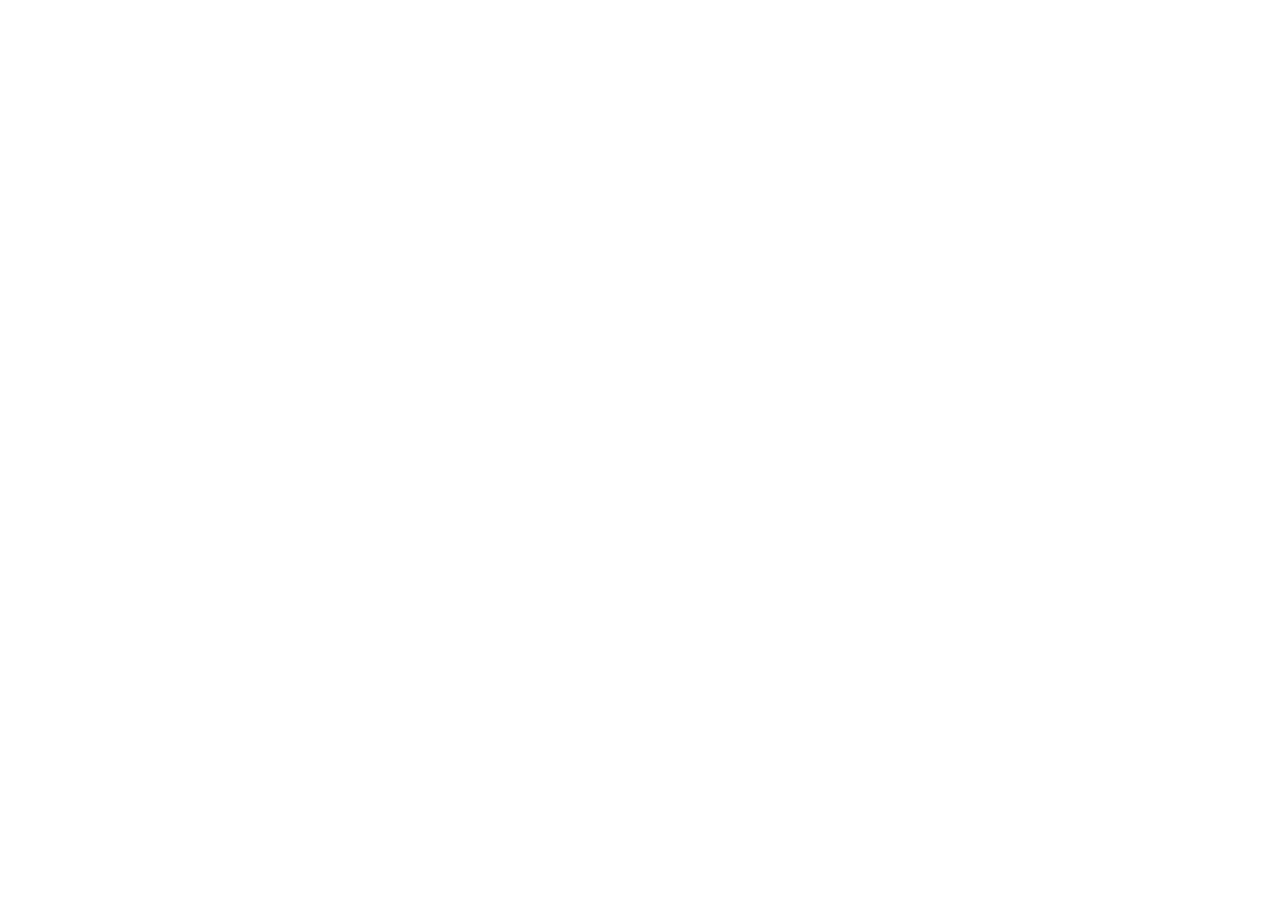
==== commit cede9999: "brand new website" ====
--- a/index.html
+++ b/index.html
@@ -1,514 +1,13 @@
 <!DOCTYPE html>
-<html>
+<html lang="en">
   <head>
-    <meta charset="utf-8">
-    <title>Landing Zero Free Bootstrap Theme with Video</title>
-    <meta name="description" content="This is a free Bootstrap landing page theme created for BootstrapZero. Feature video background and one page design." />
-    <meta name="viewport" content="width=device-width, initial-scale=1.0">
-    <meta name="generator" content="Codeply">
-    <link rel="stylesheet" href="https://maxcdn.bootstrapcdn.com/font-awesome/4.4.0/css/font-awesome.min.css">
-    <link rel="stylesheet" href="./css/bootstrap.min.css" />
-    <link rel="stylesheet" href="./css/animate.min.css" />
-    <link rel="stylesheet" href="./css/ionicons.min.css" />
-    <link rel="stylesheet" type="text/css" href="./css/styles.css" />
-    <link rel="stylesheet" type="text/css" href="./css/chevron.css" />
+    <meta charset="UTF-8" />
+    <!--<link rel="icon" type="image/svg+xml" href="/vite.svg" />-->
+    <meta name="viewport" content="width=device-width, initial-scale=1.0" />
+    <title>Dat Uong</title>
   </head>
   <body>
-    <!-- Return to Top -->
-    <a href="javascript:" id="return-to-top"><i class="fa fa-chevron-up"></i></a>
-    <!--<nav id="topNav" class="navbar navbar-default navbar-fixed-top">
-        <div class="container-fluid">
-            <div class="navbar-header">
-                <button type="button" class="navbar-toggle collapsed" data-toggle="collapse" data-target="#bs-navbar">
-                    <span class="sr-only">Toggle navigation</span>
-                    <span class="icon-bar"></span>
-                    <span class="icon-bar"></span>
-                    <span class="icon-bar"></span>
-                </button>
-                <a class="navbar-brand page-scroll" href="#first"><i class="ion-ios-analytics-outline"></i> Landing Zero</a>
-            </div>
-            <div class="navbar-collapse collapse" id="bs-navbar">
-                <ul class="nav navbar-nav">
-                    <li>
-                        <a class="page-scroll" href="#one">Intro</a>
-                    </li>
-                    <li>
-                        <a class="page-scroll" href="#two">Highlights</a>
-                    </li>
-                    <li>
-                        <a class="page-scroll" href="#three">Gallery</a>
-                    </li>
-                    <li>
-                        <a class="page-scroll" href="#four">Features</a>
-                    </li>
-                    <li>
-                        <a class="page-scroll" href="#last">Contact</a>
-                    </li>
-                </ul>
-                <ul class="nav navbar-nav navbar-right">
-                    <li>
-                        <a class="page-scroll" data-toggle="modal" title="A free Bootstrap video landing theme" href="#aboutModal">About</a>
-                    </li>
-                </ul>
-            </div>
-        </div>
-    </nav>-->
-    <video autoplay muted loop id="video-background">
-        <source src="assets/profile_R2.mp4" type="video/mp4">Your browser does not support the video tag. I suggest you upgrade your browser.
-    </video>
-    <!--<div class="arrow-container"><a href="#one" class="btn btn-default btn-xl page-scroll"><div class="arrow"></div></a></div>-->
-    <!--<div class="arrow arrow-first"></div>
-    <div class="arrow arrow-second"></div>-->
-    <!--<div class="arrow-container">
-  <div class="chevron"></div>
-  <div class="chevron"></div>
-  <div class="chevron"></div>
-</div>-->
-    <!--<header id="first">
-        <div class="header-content">
-            <div class="inner">
-                <h1 class="cursive">Simple, One Page Design</h1>
-                <h4>A free landing page theme with video background</h4>
-                <hr>
-                <a href="#video-background" id="toggleVideo" data-toggle="collapse" class="btn btn-primary btn-xl">Toggle Video</a> &nbsp; <a href="#one" class="btn btn-primary btn-xl page-scroll">Get Started</a>
-            </div>
-        </div>
-        <video autoplay loop id="video-background">
-            <source src="assets/profile_R2.mp4" type="video/mp4">Your browser does not support the video tag. I suggest you upgrade your browser.
-        </video>
-    </header>-->
-    <section class="bg-primary" id="one">
-        <div class="container" style="width: 100%">
-            <div class="row">
-                <div class="col-lg-6 col-lg-offset-3 col-md-8 col-md-offset-2 text-center">
-                    <!--<h2 class="margin-top-0 text-primary">About Me</h2>
-                    <br>-->
-                    <p class="text-faded" style="margin-bottom: 40px">
-                        Hello ! I'm Dat, a Motion Graphic Designer from HCMC, Vietnam. I have 4 years of experience in Graphic Design field and 1.5 years working as a Motion Graphic Designer. I like to make fast-pacing and audio-driven motion graphic videos.
-                    </p>
-                    <!--<a href="#three" class="btn btn-default btn-xl page-scroll">My Works</a>-->
-                </div>
-            </div>
-        </div>
-    </section>
-    <!--<section id="two">
-        <div class="container">
-            <div class="row">
-                <div class="col-lg-12 text-center">
-                    <h2 class="margin-top-0 text-primary">Flexible Layouts</h2>
-                    <hr class="primary">
-                </div>
-            </div>
-        </div>
-        <div class="container">
-            <div class="row">
-                <div class="col-lg-4 col-md-4 text-center">
-                    <div class="feature">
-                        <i class="icon-lg ion-android-laptop wow fadeIn" data-wow-delay=".3s"></i>
-                        <h3>Responsive</h3>
-                        <p class="text-muted">Your site looks good everywhere</p>
-                    </div>
-                </div>
-                <div class="col-lg-4 col-md-4 text-center">
-                    <div class="feature">
-                        <i class="icon-lg ion-social-sass wow fadeInUp" data-wow-delay=".2s"></i>
-                        <h3>Customizable</h3>
-                        <p class="text-muted">Easy to theme and customize with SASS</p>
-                    </div>
-                </div>
-                <div class="col-lg-4 col-md-4 text-center">
-                    <div class="feature">
-                        <i class="icon-lg ion-ios-star-outline wow fadeIn" data-wow-delay=".3s"></i>
-                        <h3>Consistent</h3>
-                        <p class="text-muted">A mature, well-tested, stable codebase</p>
-                    </div>
-                </div>
-            </div>
-        </div>
-    </section>-->
-    <section id="three" class="no-padding">
-        <div class="container-fluid">
-            <div class="row no-gutter">
-                <div class="col-lg-4 col-sm-6">
-                    <a href="https://www.behance.net/gallery/118813783/Resident-Evil-3" target="_blank" rel="noopener noreferrer" class="gallery-box" data-toggle="modal" data-src="./assets/deer.jpg">
-                        <img src="./assets/re3.jpg" class="img-responsive" alt="Image 1">
-                        <div class="gallery-box-caption">
-                            <div class="gallery-box-content">
-                                <div>
-                                    <i class="icon-lg ion-ios-search"></i>
-                                </div>
-                            </div>
-                        </div>
-                    </a>
-                </div>
-                <div class="col-lg-4 col-sm-6">
-                    <a href="https://www.behance.net/gallery/118897379/Huawei-P40-Series" target="_blank" rel="noopener noreferrer" class="gallery-box" data-toggle="modal" data-src="./assets/beach.jpg">
-                        <img src="./assets/huawei.jpg" class="img-responsive" alt="Image 2">
-                        <div class="gallery-box-caption">
-                            <div class="gallery-box-content">
-                                <div>
-                                    <i class="icon-lg ion-ios-search"></i>
-                                </div>
-                            </div>
-                        </div>
-                    </a>
-                </div>
-				<div class="clearfix hidden-lg"> </div>
-                <div class="col-lg-4 col-sm-6">
-                    <a href="https://www.behance.net/gallery/118901715/ASUS-ZenBook-Duo-14" target="_blank" rel="noopener noreferrer" class="gallery-box" data-toggle="modal" data-src="./assets/lake.jpg">
-                        <img src="./assets/asus.jpg" class="img-responsive" alt="Image 3">
-                        <div class="gallery-box-caption">
-                            <div class="gallery-box-content">
-                                <div>
-                                    <i class="icon-lg ion-ios-search"></i>
-                                </div>
-                            </div>
-                        </div>
-                    </a>
-                </div>
-                <div class="col-lg-4 col-sm-6">
-                    <a href="https://www.behance.net/gallery/118880295/Call-of-Duty-Mobile-Vietnam-PvP-Tournament" target="_blank" rel="noopener noreferrer" class="gallery-box" data-toggle="modal" data-src="./assets/bike.jpg">
-                        <img src="./assets/cod.jpg" class="img-responsive" alt="Image 4">
-                        <div class="gallery-box-caption">
-                            <div class="gallery-box-content">
-                                <div>
-                                    <i class="icon-lg ion-ios-search"></i>
-                                </div>
-                            </div>
-                        </div>
-                    </a>
-                </div>
-				<div class="clearfix hidden-lg"> </div>
-                <div class="col-lg-4 col-sm-6">
-                    <a href="https://www.behance.net/gallery/118960185/BACARDI-Rums-Mobile-Ads" target="_blank" rel="noopener noreferrer" class="gallery-box" data-toggle="modal" data-src="./assets/city.jpg">
-                        <img src="./assets/bacardi.jpg" class="img-responsive" alt="Image 5">
-                        <div class="gallery-box-caption">
-                            <div class="gallery-box-content">
-                                <div>
-                                    <i class="icon-lg ion-ios-search"></i>
-                                </div>
-                            </div>
-                        </div>
-                    </a>
-                </div>
-                <div class="col-lg-4 col-sm-6">
-                    <a href="https://www.behance.net/gallery/118949881/SEAT-Pitching-project" target="_blank" rel="noopener noreferrer" class="gallery-box" data-toggle="modal" data-src="./assets/colors.jpg">
-                        <img src="./assets/seat.jpg" class="img-responsive" alt="Image 6">
-                        <div class="gallery-box-caption">
-                            <div class="gallery-box-content">
-                                <div>
-                                    <i class="icon-lg ion-ios-search"></i>
-                                </div>
-                            </div>
-                        </div>
-                    </a>
-                </div>
-            </div>
-        </div>
-    </section>
-    <!--<div class="gallery">
-                <figure class="gallery__item gallery__item--1">
-                    <img src="assets/re3.jpg" alt="Gallery image 1" class="gallery__img">
-                </figure>
-                <figure class="gallery__item gallery__item--2">
-                    <img src="assets/huawei.jpg" alt="Gallery image 2" class="gallery__img">
-                </figure>
-                <figure class="gallery__item gallery__item--3">
-                    <img src="assets/asus.png" alt="Gallery image 3" class="gallery__img">
-                </figure>
-                <figure class="gallery__item gallery__item--4">
-                    <img src="assets/cod.png" alt="Gallery image 4" class="gallery__img">
-                </figure>
-                <figure class="gallery__item gallery__item--5">
-                    <img src="assets/bacardi.jpg" alt="Gallery image 5" class="gallery__img">
-                </figure>
-                <figure class="gallery__item gallery__item--6">
-                    <img src="assets/seat.png" alt="Gallery image 6" class="gallery__img">
-                </figure>
-            </div>-->
-    <!--<section class="container-fluid" id="four">
-        <div class="row">
-            <div class="col-xs-10 col-xs-offset-1 col-sm-6 col-sm-offset-3 col-md-4 col-md-offset-4">
-                <h2 class="text-center text-primary">Features</h2>
-                <hr>
-                <div class="media wow fadeInRight">
-                    <h3>Simple</h3>
-                    <div class="media-body media-middle">
-                        <p>What could be easier? Get started fast with this landing page starter theme.</p>
-                    </div>
-                    <div class="media-right">
-                        <i class="icon-lg ion-ios-bolt-outline"></i>
-                    </div>
-                </div>
-                <hr>
-                <div class="media wow fadeIn">
-                    <h3>Free</h3>
-                    <div class="media-left">
-                        <a href="#alertModal" data-toggle="modal" data-target="#alertModal"><i class="icon-lg ion-ios-cloud-download-outline"></i></a>
-                    </div>
-                    <div class="media-body media-middle">
-                        <p>Yes, please. Grab it for yourself, and make something awesome with this.</p>
-                    </div>
-                </div>
-                <hr>
-                <div class="media wow fadeInRight">
-                    <h3>Unique</h3>
-                    <div class="media-body media-middle">
-                        <p>Because you don't want your Bootstrap site, to look like a Bootstrap site.</p>
-                    </div>
-                    <div class="media-right">
-                        <i class="icon-lg ion-ios-snowy"></i>
-                    </div>
-                </div>
-                <hr>
-                <div class="media wow fadeIn">
-                    <h3>Popular</h3>
-                    <div class="media-left">
-                        <i class="icon-lg ion-ios-heart-outline"></i>
-                    </div>
-                    <div class="media-body media-middle">
-                        <p>There's good reason why Bootstrap is the most used frontend framework in the world.</p>
-                    </div>
-                </div>
-                <hr>
-                <div class="media wow fadeInRight">
-                    <h3>Tested</h3>
-                    <div class="media-body media-middle">
-                        <p>Bootstrap is matured and well-tested. It's a stable codebase that provides consistency.</p>
-                    </div>
-                    <div class="media-right">
-                        <i class="icon-lg ion-ios-flask-outline"></i>
-                    </div>
-                </div>
-            </div>
-        </div>
-    </section>-->
-    <!--<aside class="bg-dark">
-        <div class="container text-center">
-            <div class="call-to-action">
-                <h2 class="text-primary">Get Started</h2>
-                <a href="http://www.bootstrapzero.com/bootstrap-template/landing-zero" target="ext" class="btn btn-default btn-lg wow flipInX">Free Download</a>
-            </div>
-            <br>
-            <hr/>
-            <br>
-            <div class="row">
-                <div class="col-lg-10 col-lg-offset-1">
-                    <div class="row">
-                        <h6 class="wide-space text-center">BOOTSTRAP IS BASED ON THESE STANDARDS</h6>
-                        <div class="col-sm-3 col-xs-6 text-center">
-                            <i class="icon-lg ion-social-html5-outline" title="html 5"></i>
-                        </div>
-                        <div class="col-sm-3 col-xs-6 text-center">
-                            <i class="icon-lg ion-social-sass" title="sass"></i>
-                        </div>
-                        <div class="col-sm-3 col-xs-6 text-center">
-                            <i class="icon-lg ion-social-javascript-outline" title="javascript"></i>
-                        </div>
-                        <div class="col-sm-3 col-xs-6 text-center">
-                            <i class="icon-lg ion-social-css3-outline" title="css 3"></i>
-                        </div>
-                    </div>
-                </div>
-            </div>
-        </div>
-    </aside>-->
-    <!--<section id="last">
-        <div class="container">
-            <div class="row">
-                <div class="col-lg-8 col-lg-offset-2 text-center">
-                    <h2 class="margin-top-0 wow fadeIn">Get in Touch</h2>
-                    <hr class="primary">
-                    <p>We love feedback. Fill out the form below and we'll get back to you as soon as possible.</p>
-                </div>
-                <div class="col-lg-10 col-lg-offset-1 text-center">
-                    <form class="contact-form row">
-                        <div class="col-md-4">
-                            <label></label>
-                            <input type="text" class="form-control" placeholder="Name">
-                        </div>
-                        <div class="col-md-4">
-                            <label></label>
-                            <input type="text" class="form-control" placeholder="Email">
-                        </div>
-                        <div class="col-md-4">
-                            <label></label>
-                            <input type="text" class="form-control" placeholder="Phone">
-                        </div>
-                        <div class="col-md-12">
-                            <label></label>
-                            <textarea class="form-control" rows="9" placeholder="Your message here.."></textarea>
-                        </div>
-                        <div class="col-md-4 col-md-offset-4">
-                            <label></label>
-                            <button type="button" data-toggle="modal" data-target="#alertModal" class="btn btn-primary btn-block btn-lg">Send <i class="ion-android-arrow-forward"></i></button>
-                        </div>
-                    </form>
-                </div>
-            </div>
-        </div>
-    </section>-->
-    <footer>
-        <section id="footer" class="py-5">
-    <div class="container text-center">
-      <!--<a href="#" class="twitter"></a>
-      <a href="#" class="linkedin"></a>
-      <a href="#" class="facebook"></a>-->
-      <ul class="social-icons">
-        <li><a class="behance" href="https://www.behance.net/datut" target="_blank" rel="noopener noreferrer"><i class="fa fa-behance"></i></a></li>
-        <li><a class="linkedin" href="https://www.linkedin.com/in/dat-uong-10aa30210" target="_blank" rel="noopener noreferrer"><i class="fa fa-linkedin"></i></a></li>
-        <li><a class="facebook" href="https://www.facebook.com/datutbi" target="_blank" rel="noopener noreferrer"><i class="fa fa-facebook"></i></a></li>
-        <li><a class="envelope" href="mailto:dat.hktg@gmail.com"><i class="fa fa-envelope"></i></a></li>       
-        </ul>
-      <h6 class="m-0 mt-4 text-center text-white text-capitalize" style="padding-top: 20px; padding-left: 32px">2021 Dat Uong</h6>
-    </div>
-  </section>
-        <!--<div class="social pf-footer-social" data-context="theme.footer" data-hover-hint="footerSocialIcons">
-                    <ul>
-                            <li>
-                              <a href="https://www.behance.net/datut" target="_blank">
-                                <svg id="Layer_1" data-name="Layer 1" xmlns="http://www.w3.org/2000/svg" viewBox="0 0 30 24" class="icon"><path id="path-1" d="M18.83,14.38a2.78,2.78,0,0,0,.65,1.9,2.31,2.31,0,0,0,1.7.59,2.31,2.31,0,0,0,1.38-.41,1.79,1.79,0,0,0,.71-0.87h2.31a4.48,4.48,0,0,1-1.71,2.53,5,5,0,0,1-2.78.76,5.53,5.53,0,0,1-2-.37,4.34,4.34,0,0,1-1.55-1,4.77,4.77,0,0,1-1-1.63,6.29,6.29,0,0,1,0-4.13,4.83,4.83,0,0,1,1-1.64A4.64,4.64,0,0,1,19.09,9a4.86,4.86,0,0,1,2-.4A4.5,4.5,0,0,1,23.21,9a4.36,4.36,0,0,1,1.5,1.3,5.39,5.39,0,0,1,.84,1.86,7,7,0,0,1,.18,2.18h-6.9Zm3.67-3.24A1.94,1.94,0,0,0,21,10.6a2.26,2.26,0,0,0-1,.22,2,2,0,0,0-.66.54,1.94,1.94,0,0,0-.35.69,3.47,3.47,0,0,0-.12.65h4.29A2.75,2.75,0,0,0,22.5,11.14ZM18.29,6h5.36V7.35H18.29V6ZM13.89,17.7a4.4,4.4,0,0,1-1.51.7,6.44,6.44,0,0,1-1.73.22H4.24V5.12h6.24a7.7,7.7,0,0,1,1.73.17,3.67,3.67,0,0,1,1.33.56,2.6,2.6,0,0,1,.86,1,3.74,3.74,0,0,1,.3,1.58,3,3,0,0,1-.46,1.7,3.33,3.33,0,0,1-1.35,1.12,3.19,3.19,0,0,1,1.82,1.26,3.79,3.79,0,0,1,.59,2.17,3.79,3.79,0,0,1-.39,1.77A3.24,3.24,0,0,1,13.89,17.7ZM11.72,8.19a1.25,1.25,0,0,0-.45-0.47,1.88,1.88,0,0,0-.64-0.24,5.5,5.5,0,0,0-.76-0.05H7.16v3.16h3a2,2,0,0,0,1.28-.38A1.43,1.43,0,0,0,11.89,9,1.73,1.73,0,0,0,11.72,8.19ZM11.84,13a2.39,2.39,0,0,0-1.52-.45H7.16v3.73h3.11a3.61,3.61,0,0,0,.82-0.09A2,2,0,0,0,11.77,16a1.39,1.39,0,0,0,.47-0.54,1.85,1.85,0,0,0,.17-0.88A1.77,1.77,0,0,0,11.84,13Z"></path></svg>
-                              </a>
-                            </li>
-                            <li>
-                              <a href="https://www.linkedin.com/in/dat-uong-10aa30210" target="_blank">
-                                <svg version="1.1" id="Layer_1" xmlns="http://www.w3.org/2000/svg" xmlns:xlink="http://www.w3.org/1999/xlink" viewBox="0 0 30 24" style="enable-background:new 0 0 30 24;" xml:space="preserve" class="icon">
-                                <path id="path-1_24_" d="M19.6,19v-5.8c0-1.4-0.5-2.4-1.7-2.4c-1,0-1.5,0.7-1.8,1.3C16,12.3,16,12.6,16,13v6h-3.4
-                                  c0,0,0.1-9.8,0-10.8H16v1.5c0,0,0,0,0,0h0v0C16.4,9,17.2,7.9,19,7.9c2.3,0,4,1.5,4,4.9V19H19.6z M8.9,6.7L8.9,6.7
-                                  C7.7,6.7,7,5.9,7,4.9C7,3.8,7.8,3,8.9,3s1.9,0.8,1.9,1.9C10.9,5.9,10.1,6.7,8.9,6.7z M10.6,19H7.2V8.2h3.4V19z"></path>
-                                </svg>
-                              </a>
-                            </li>
-                            <li>
-                              <a href="https://www.facebook.com/datutbi" target="_blank">
-                                <svg xmlns="http://www.w3.org/2000/svg" xmlns:xlink="http://www.w3.org/1999/xlink" version="1.1" x="0px" y="0px" viewBox="0 0 30 24" xml:space="preserve" class="icon"><path d="M16.21 20h-3.26v-8h-1.63V9.24h1.63V7.59c0-2.25 0.92-3.59 3.53-3.59h2.17v2.76H17.3 c-1.02 0-1.08 0.39-1.08 1.11l0 1.38h2.46L18.38 12h-2.17V20z"></path></svg>
-                              </a>
-                            </li>
-                            <li>
-                              <a href="mailto:dat.hktg@gmail.com">
-                                <svg version="1.1" id="Layer_1" xmlns="http://www.w3.org/2000/svg" xmlns:xlink="http://www.w3.org/1999/xlink" x="0px" y="0px" viewBox="0 0 30 24" style="enable-background:new 0 0 30 24;" xml:space="preserve" class="icon">
-                                  <g>
-                                    <path d="M15,13L7.1,7.1c0-0.5,0.4-1,1-1h13.8c0.5,0,1,0.4,1,1L15,13z M15,14.8l7.9-5.9v8.1c0,0.5-0.4,1-1,1H8.1c-0.5,0-1-0.4-1-1 V8.8L15,14.8z"></path>
-                                  </g>
-                                </svg>
-                              </a>
-                            </li>
-                    </ul>
-                  </div>
-                <div class="footer-text">
-                  <a href="https://dathktg1863.myportfolio.com/">DAT UONG 2021</a>
-                </div>-->
-        <!--<div class="container-fluid">
-            <div class="row">
-                <div class="col-xs-6 col-sm-3 column">
-                    <h4>Information</h4>
-                    <ul class="list-unstyled">
-                        <li><a href="">Products</a></li>
-                        <li><a href="">Services</a></li>
-                        <li><a href="">Benefits</a></li>
-                        <li><a href="">Developers</a></li>
-                    </ul>
-                </div>
-                <div class="col-xs-6 col-sm-3 column">
-                    <h4>About</h4>
-                    <ul class="list-unstyled">
-                        <li><a href="#">Contact Us</a></li>
-                        <li><a href="#">Delivery Information</a></li>
-                        <li><a href="#">Privacy Policy</a></li>
-                        <li><a href="#">Terms &amp; Conditions</a></li>
-                    </ul>
-                </div>
-                <div class="col-xs-12 col-sm-3 column">
-                    <h4>Stay Posted</h4>
-                    <form>
-                        <div class="form-group">
-                          <input type="text" class="form-control" title="No spam, we promise!" placeholder="Tell us your email">
-                        </div>
-                        <div class="form-group">
-                          <button class="btn btn-primary" data-toggle="modal" data-target="#alertModal" type="button">Subscribe for updates</button>
-                        </div>
-                    </form>
-                </div>
-                <div class="col-xs-12 col-sm-3 text-right">
-                    <h4>Follow</h4>
-                    <ul class="list-inline">
-                      <li><a rel="nofollow" href="" title="Twitter"><i class="icon-lg ion-social-twitter-outline"></i></a>&nbsp;</li>
-                      <li><a rel="nofollow" href="" title="Facebook"><i class="icon-lg ion-social-facebook-outline"></i></a>&nbsp;</li>
-                      <li><a rel="nofollow" href="" title="Dribble"><i class="icon-lg ion-social-dribbble-outline"></i></a></li>
-                    </ul>
-                </div>
-            </div>
-            <br/>
-            <span class="pull-right text-muted small"><a href="http://www.bootstrapzero.com">Landing Zero by BootstrapZero</a> ©2015 Company</span>
-        </div>-->
-    </footer>
-    <div id="galleryModal" class="modal fade" tabindex="-1" role="dialog" aria-hidden="true">
-        <div class="modal-dialog modal-lg">
-        <div class="modal-content">
-        	<div class="modal-body">
-        		<img src="" id="galleryImage" class="img-responsive" />
-        		<p>
-        		    <br/>
-        		    <button class="btn btn-primary btn-lg center-block" data-dismiss="modal" aria-hidden="true">Close <i class="ion-android-close"></i></button>
-        		</p>
-        	</div>
-        </div>
-        </div>
-    </div>
-    <div id="aboutModal" class="modal fade" tabindex="-1" role="dialog" aria-hidden="true">
-        <div class="modal-dialog">
-        <div class="modal-content">
-        	<div class="modal-body">
-        		<h2 class="text-center">Landing Zero Theme</h2>
-        		<h5 class="text-center">
-        		    A free, responsive landing page theme built by BootstrapZero.
-        		</h5>
-        		<p class="text-justify">
-        		    This is a single-page Bootstrap template with a sleek dark/grey color scheme, accent color and smooth scrolling.
-        		    There are vertical content sections with subtle animations that are activated when scrolled into view using the jQuery WOW plugin. There is also a gallery with modals
-        		    that work nicely to showcase your work portfolio. Other features include a contact form, email subscribe form, multi-column footer. Uses Questrial Google Font and Ionicons.
-        		</p>
-        		<p class="text-center"><a href="http://www.bootstrapzero.com">Download at BootstrapZero</a></p>
-        		<br/>
-        		<button class="btn btn-primary btn-lg center-block" data-dismiss="modal" aria-hidden="true"> OK </button>
-        	</div>
-        </div>
-        </div>
-    </div>
-    <div id="alertModal" class="modal fade" tabindex="-1" role="dialog" aria-hidden="true">
-        <div class="modal-dialog modal-sm">
-        <div class="modal-content">
-        	<div class="modal-body">
-        		<h2 class="text-center">Nice Job!</h2>
-        		<p class="text-center">You clicked the button, but it doesn't actually go anywhere because this is only a demo.</p>
-        		<p class="text-center"><a href="http://www.bootstrapzero.com">Learn more at BootstrapZero</a></p>
-        		<br/>
-        		<button class="btn btn-primary btn-lg center-block" data-dismiss="modal" aria-hidden="true">OK <i class="ion-android-close"></i></button>
-        	</div>
-        </div>
-        </div>
-    </div>
-    <!--scripts loaded here -->
-    <script src="./js/jquery.min.js"></script>
-    <script src="./js/bootstrap.min.js"></script>
-    <script src="./js/jquery.easing.min.js"></script>
-    <script src="./js/wow.js"></script>
-    <script src="./js/scripts.js"></script>
-          <script src='https://cdnjs.cloudflare.com/ajax/libs/jquery/2.1.3/jquery.min.js'></script>
-        <script>
-        // ===== Scroll to Top ==== 
-    $(window).scroll(function() {
-        if ($(this).scrollTop() >= 50) {        // If page is scrolled more than 50px
-            $('#return-to-top').fadeIn(200);    // Fade in the arrow
-        } else {
-            $('#return-to-top').fadeOut(200);   // Else fade out the arrow
-        }
-    });
-    $('#return-to-top').click(function() {      // When arrow is clicked
-        $('body,html').animate({
-            scrollTop : 0                       // Scroll to top of body
-        }, 500);
-    });
-        </script>
+    <div id="root"></div>
+    <script type="module" src="/src/main.jsx"></script>
   </body>
-</html>+</html>
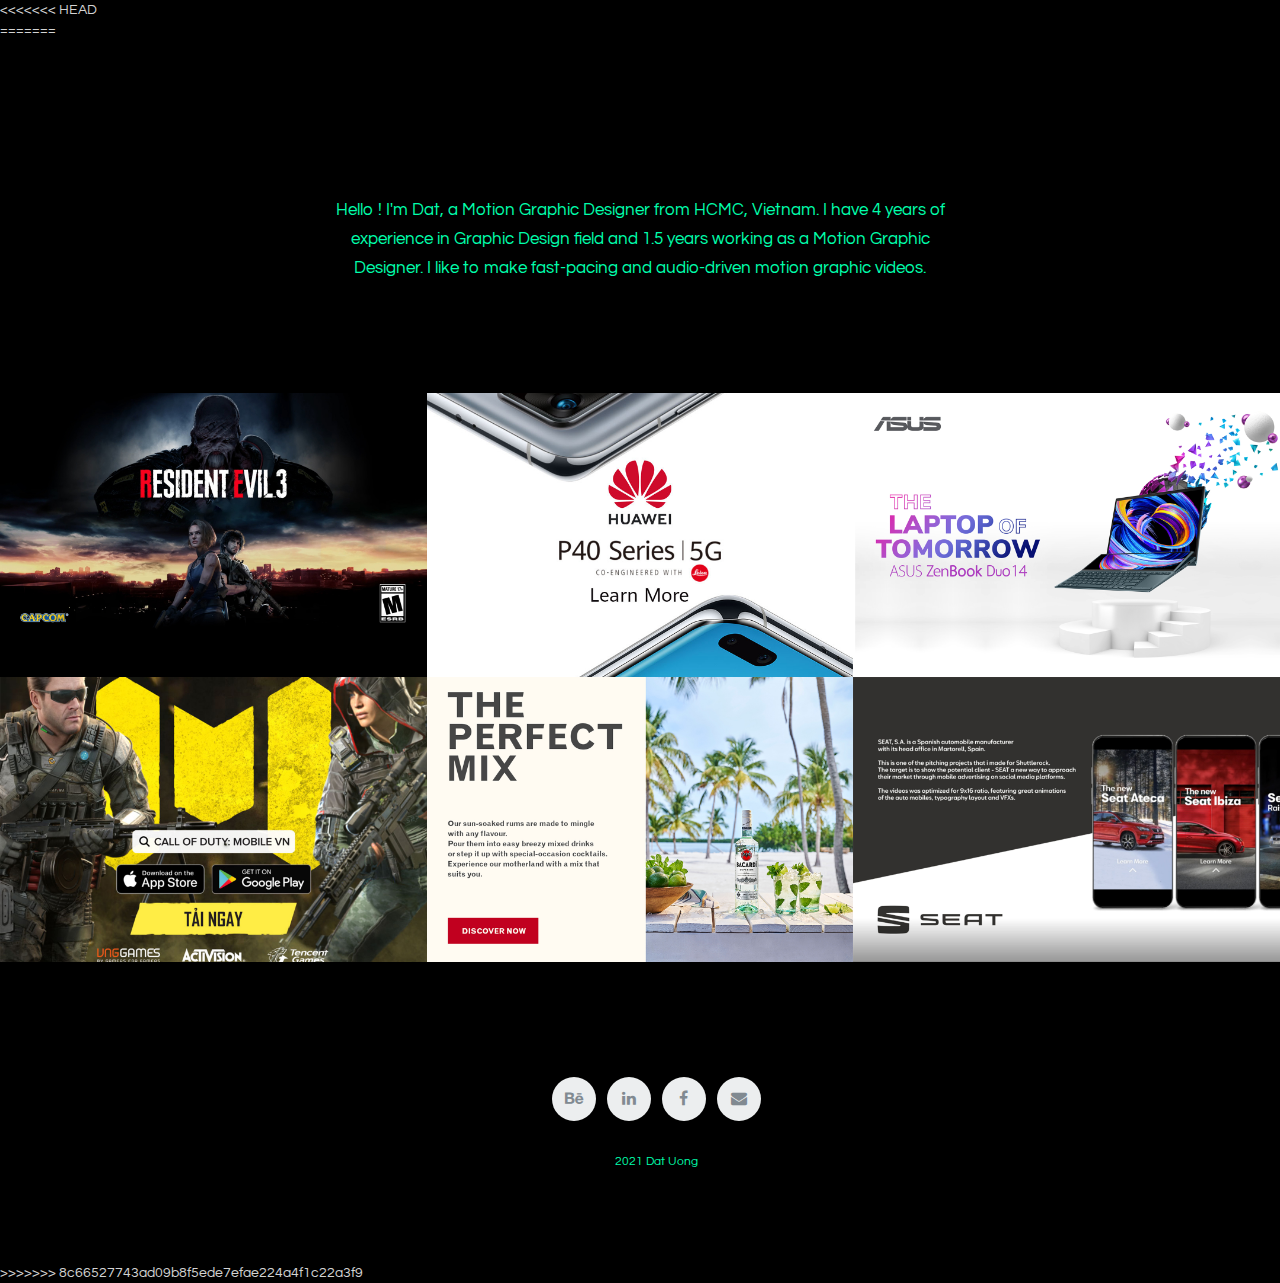
==== commit 32542852: "brand new website" ====
--- a/index.html
+++ b/index.html
@@ -1,4 +1,5 @@
 <!DOCTYPE html>
+<<<<<<< HEAD
 <html lang="en">
   <head>
     <meta charset="UTF-8" />
@@ -11,3 +12,518 @@
     <script type="module" src="/src/main.jsx"></script>
   </body>
 </html>
+=======
+<html>
+  <head>
+    <meta charset="utf-8">
+    <title>DAT UONG</title>
+    <meta name="description" content="This is a free Bootstrap landing page theme created for BootstrapZero. Feature video background and one page design." />
+    <meta name="viewport" content="width=device-width, initial-scale=1.0">
+    <meta name="generator" content="Codeply">
+    <link rel="stylesheet" href="https://maxcdn.bootstrapcdn.com/font-awesome/4.4.0/css/font-awesome.min.css">
+    <link rel="stylesheet" href="./css/bootstrap.min.css" />
+    <link rel="stylesheet" href="./css/animate.min.css" />
+    <link rel="stylesheet" href="./css/ionicons.min.css" />
+    <link rel="stylesheet" type="text/css" href="./css/styles.css" />
+    <link rel="stylesheet" type="text/css" href="./css/chevron.css" />
+  </head>
+  <body>
+    <!-- Return to Top -->
+    <a href="javascript:" id="return-to-top"><i class="fa fa-chevron-up"></i></a>
+    <!--<nav id="topNav" class="navbar navbar-default navbar-fixed-top">
+        <div class="container-fluid">
+            <div class="navbar-header">
+                <button type="button" class="navbar-toggle collapsed" data-toggle="collapse" data-target="#bs-navbar">
+                    <span class="sr-only">Toggle navigation</span>
+                    <span class="icon-bar"></span>
+                    <span class="icon-bar"></span>
+                    <span class="icon-bar"></span>
+                </button>
+                <a class="navbar-brand page-scroll" href="#first"><i class="ion-ios-analytics-outline"></i> Landing Zero</a>
+            </div>
+            <div class="navbar-collapse collapse" id="bs-navbar">
+                <ul class="nav navbar-nav">
+                    <li>
+                        <a class="page-scroll" href="#one">Intro</a>
+                    </li>
+                    <li>
+                        <a class="page-scroll" href="#two">Highlights</a>
+                    </li>
+                    <li>
+                        <a class="page-scroll" href="#three">Gallery</a>
+                    </li>
+                    <li>
+                        <a class="page-scroll" href="#four">Features</a>
+                    </li>
+                    <li>
+                        <a class="page-scroll" href="#last">Contact</a>
+                    </li>
+                </ul>
+                <ul class="nav navbar-nav navbar-right">
+                    <li>
+                        <a class="page-scroll" data-toggle="modal" title="A free Bootstrap video landing theme" href="#aboutModal">About</a>
+                    </li>
+                </ul>
+            </div>
+        </div>
+    </nav>-->
+    <video autoplay muted loop id="video-background">
+        <source src="assets/profile_R2.mp4" type="video/mp4">Your browser does not support the video tag. I suggest you upgrade your browser.
+    </video>
+    <!--<div class="arrow-container"><a href="#one" class="btn btn-default btn-xl page-scroll"><div class="arrow"></div></a></div>-->
+    <!--<div class="arrow arrow-first"></div>
+    <div class="arrow arrow-second"></div>-->
+    <!--<div class="arrow-container">
+  <div class="chevron"></div>
+  <div class="chevron"></div>
+  <div class="chevron"></div>
+</div>-->
+    <!--<header id="first">
+        <div class="header-content">
+            <div class="inner">
+                <h1 class="cursive">Simple, One Page Design</h1>
+                <h4>A free landing page theme with video background</h4>
+                <hr>
+                <a href="#video-background" id="toggleVideo" data-toggle="collapse" class="btn btn-primary btn-xl">Toggle Video</a> &nbsp; <a href="#one" class="btn btn-primary btn-xl page-scroll">Get Started</a>
+            </div>
+        </div>
+        <video autoplay loop id="video-background">
+            <source src="assets/profile_R2.mp4" type="video/mp4">Your browser does not support the video tag. I suggest you upgrade your browser.
+        </video>
+    </header>-->
+    <section class="bg-primary" id="one">
+        <div class="container" style="width: 100%">
+            <div class="row">
+                <div class="col-lg-6 col-lg-offset-3 col-md-8 col-md-offset-2 text-center">
+                    <!--<h2 class="margin-top-0 text-primary">About Me</h2>
+                    <br>-->
+                    <p class="text-faded" style="margin-bottom: 40px">
+                        Hello ! I'm Dat, a Motion Graphic Designer from HCMC, Vietnam. I have 4 years of experience in Graphic Design field and 1.5 years working as a Motion Graphic Designer. I like to make fast-pacing and audio-driven motion graphic videos.
+                    </p>
+                    <!--<a href="#three" class="btn btn-default btn-xl page-scroll">My Works</a>-->
+                </div>
+            </div>
+        </div>
+    </section>
+    <!--<section id="two">
+        <div class="container">
+            <div class="row">
+                <div class="col-lg-12 text-center">
+                    <h2 class="margin-top-0 text-primary">Flexible Layouts</h2>
+                    <hr class="primary">
+                </div>
+            </div>
+        </div>
+        <div class="container">
+            <div class="row">
+                <div class="col-lg-4 col-md-4 text-center">
+                    <div class="feature">
+                        <i class="icon-lg ion-android-laptop wow fadeIn" data-wow-delay=".3s"></i>
+                        <h3>Responsive</h3>
+                        <p class="text-muted">Your site looks good everywhere</p>
+                    </div>
+                </div>
+                <div class="col-lg-4 col-md-4 text-center">
+                    <div class="feature">
+                        <i class="icon-lg ion-social-sass wow fadeInUp" data-wow-delay=".2s"></i>
+                        <h3>Customizable</h3>
+                        <p class="text-muted">Easy to theme and customize with SASS</p>
+                    </div>
+                </div>
+                <div class="col-lg-4 col-md-4 text-center">
+                    <div class="feature">
+                        <i class="icon-lg ion-ios-star-outline wow fadeIn" data-wow-delay=".3s"></i>
+                        <h3>Consistent</h3>
+                        <p class="text-muted">A mature, well-tested, stable codebase</p>
+                    </div>
+                </div>
+            </div>
+        </div>
+    </section>-->
+    <section id="three" class="no-padding">
+        <div class="container-fluid">
+            <div class="row no-gutter">
+                <div class="col-lg-4 col-sm-6">
+                    <a href="https://www.behance.net/gallery/118813783/Resident-Evil-3" target="_blank" rel="noopener noreferrer" class="gallery-box" data-toggle="modal" data-src="./assets/deer.jpg">
+                        <img src="./assets/re3.jpg" class="img-responsive" alt="Image 1">
+                        <div class="gallery-box-caption">
+                            <div class="gallery-box-content">
+                                <div>
+                                    <i class="icon-lg ion-ios-search"></i>
+                                </div>
+                            </div>
+                        </div>
+                    </a>
+                </div>
+                <div class="col-lg-4 col-sm-6">
+                    <a href="https://www.behance.net/gallery/118897379/Huawei-P40-Series" target="_blank" rel="noopener noreferrer" class="gallery-box" data-toggle="modal" data-src="./assets/beach.jpg">
+                        <img src="./assets/huawei.jpg" class="img-responsive" alt="Image 2">
+                        <div class="gallery-box-caption">
+                            <div class="gallery-box-content">
+                                <div>
+                                    <i class="icon-lg ion-ios-search"></i>
+                                </div>
+                            </div>
+                        </div>
+                    </a>
+                </div>
+				<div class="clearfix hidden-lg"> </div>
+                <div class="col-lg-4 col-sm-6">
+                    <a href="https://www.behance.net/gallery/118901715/ASUS-ZenBook-Duo-14" target="_blank" rel="noopener noreferrer" class="gallery-box" data-toggle="modal" data-src="./assets/lake.jpg">
+                        <img src="./assets/asus.jpg" class="img-responsive" alt="Image 3">
+                        <div class="gallery-box-caption">
+                            <div class="gallery-box-content">
+                                <div>
+                                    <i class="icon-lg ion-ios-search"></i>
+                                </div>
+                            </div>
+                        </div>
+                    </a>
+                </div>
+                <div class="col-lg-4 col-sm-6">
+                    <a href="https://www.behance.net/gallery/118880295/Call-of-Duty-Mobile-Vietnam-PvP-Tournament" target="_blank" rel="noopener noreferrer" class="gallery-box" data-toggle="modal" data-src="./assets/bike.jpg">
+                        <img src="./assets/cod.jpg" class="img-responsive" alt="Image 4">
+                        <div class="gallery-box-caption">
+                            <div class="gallery-box-content">
+                                <div>
+                                    <i class="icon-lg ion-ios-search"></i>
+                                </div>
+                            </div>
+                        </div>
+                    </a>
+                </div>
+				<div class="clearfix hidden-lg"> </div>
+                <div class="col-lg-4 col-sm-6">
+                    <a href="https://www.behance.net/gallery/118960185/BACARDI-Rums-Mobile-Ads" target="_blank" rel="noopener noreferrer" class="gallery-box" data-toggle="modal" data-src="./assets/city.jpg">
+                        <img src="./assets/bacardi.jpg" class="img-responsive" alt="Image 5">
+                        <div class="gallery-box-caption">
+                            <div class="gallery-box-content">
+                                <div>
+                                    <i class="icon-lg ion-ios-search"></i>
+                                </div>
+                            </div>
+                        </div>
+                    </a>
+                </div>
+                <div class="col-lg-4 col-sm-6">
+                    <a href="https://www.behance.net/gallery/118949881/SEAT-Pitching-project" target="_blank" rel="noopener noreferrer" class="gallery-box" data-toggle="modal" data-src="./assets/colors.jpg">
+                        <img src="./assets/seat.jpg" class="img-responsive" alt="Image 6">
+                        <div class="gallery-box-caption">
+                            <div class="gallery-box-content">
+                                <div>
+                                    <i class="icon-lg ion-ios-search"></i>
+                                </div>
+                            </div>
+                        </div>
+                    </a>
+                </div>
+            </div>
+        </div>
+    </section>
+    <!--<div class="gallery">
+                <figure class="gallery__item gallery__item--1">
+                    <img src="assets/re3.jpg" alt="Gallery image 1" class="gallery__img">
+                </figure>
+                <figure class="gallery__item gallery__item--2">
+                    <img src="assets/huawei.jpg" alt="Gallery image 2" class="gallery__img">
+                </figure>
+                <figure class="gallery__item gallery__item--3">
+                    <img src="assets/asus.png" alt="Gallery image 3" class="gallery__img">
+                </figure>
+                <figure class="gallery__item gallery__item--4">
+                    <img src="assets/cod.png" alt="Gallery image 4" class="gallery__img">
+                </figure>
+                <figure class="gallery__item gallery__item--5">
+                    <img src="assets/bacardi.jpg" alt="Gallery image 5" class="gallery__img">
+                </figure>
+                <figure class="gallery__item gallery__item--6">
+                    <img src="assets/seat.png" alt="Gallery image 6" class="gallery__img">
+                </figure>
+            </div>-->
+    <!--<section class="container-fluid" id="four">
+        <div class="row">
+            <div class="col-xs-10 col-xs-offset-1 col-sm-6 col-sm-offset-3 col-md-4 col-md-offset-4">
+                <h2 class="text-center text-primary">Features</h2>
+                <hr>
+                <div class="media wow fadeInRight">
+                    <h3>Simple</h3>
+                    <div class="media-body media-middle">
+                        <p>What could be easier? Get started fast with this landing page starter theme.</p>
+                    </div>
+                    <div class="media-right">
+                        <i class="icon-lg ion-ios-bolt-outline"></i>
+                    </div>
+                </div>
+                <hr>
+                <div class="media wow fadeIn">
+                    <h3>Free</h3>
+                    <div class="media-left">
+                        <a href="#alertModal" data-toggle="modal" data-target="#alertModal"><i class="icon-lg ion-ios-cloud-download-outline"></i></a>
+                    </div>
+                    <div class="media-body media-middle">
+                        <p>Yes, please. Grab it for yourself, and make something awesome with this.</p>
+                    </div>
+                </div>
+                <hr>
+                <div class="media wow fadeInRight">
+                    <h3>Unique</h3>
+                    <div class="media-body media-middle">
+                        <p>Because you don't want your Bootstrap site, to look like a Bootstrap site.</p>
+                    </div>
+                    <div class="media-right">
+                        <i class="icon-lg ion-ios-snowy"></i>
+                    </div>
+                </div>
+                <hr>
+                <div class="media wow fadeIn">
+                    <h3>Popular</h3>
+                    <div class="media-left">
+                        <i class="icon-lg ion-ios-heart-outline"></i>
+                    </div>
+                    <div class="media-body media-middle">
+                        <p>There's good reason why Bootstrap is the most used frontend framework in the world.</p>
+                    </div>
+                </div>
+                <hr>
+                <div class="media wow fadeInRight">
+                    <h3>Tested</h3>
+                    <div class="media-body media-middle">
+                        <p>Bootstrap is matured and well-tested. It's a stable codebase that provides consistency.</p>
+                    </div>
+                    <div class="media-right">
+                        <i class="icon-lg ion-ios-flask-outline"></i>
+                    </div>
+                </div>
+            </div>
+        </div>
+    </section>-->
+    <!--<aside class="bg-dark">
+        <div class="container text-center">
+            <div class="call-to-action">
+                <h2 class="text-primary">Get Started</h2>
+                <a href="http://www.bootstrapzero.com/bootstrap-template/landing-zero" target="ext" class="btn btn-default btn-lg wow flipInX">Free Download</a>
+            </div>
+            <br>
+            <hr/>
+            <br>
+            <div class="row">
+                <div class="col-lg-10 col-lg-offset-1">
+                    <div class="row">
+                        <h6 class="wide-space text-center">BOOTSTRAP IS BASED ON THESE STANDARDS</h6>
+                        <div class="col-sm-3 col-xs-6 text-center">
+                            <i class="icon-lg ion-social-html5-outline" title="html 5"></i>
+                        </div>
+                        <div class="col-sm-3 col-xs-6 text-center">
+                            <i class="icon-lg ion-social-sass" title="sass"></i>
+                        </div>
+                        <div class="col-sm-3 col-xs-6 text-center">
+                            <i class="icon-lg ion-social-javascript-outline" title="javascript"></i>
+                        </div>
+                        <div class="col-sm-3 col-xs-6 text-center">
+                            <i class="icon-lg ion-social-css3-outline" title="css 3"></i>
+                        </div>
+                    </div>
+                </div>
+            </div>
+        </div>
+    </aside>-->
+    <!--<section id="last">
+        <div class="container">
+            <div class="row">
+                <div class="col-lg-8 col-lg-offset-2 text-center">
+                    <h2 class="margin-top-0 wow fadeIn">Get in Touch</h2>
+                    <hr class="primary">
+                    <p>We love feedback. Fill out the form below and we'll get back to you as soon as possible.</p>
+                </div>
+                <div class="col-lg-10 col-lg-offset-1 text-center">
+                    <form class="contact-form row">
+                        <div class="col-md-4">
+                            <label></label>
+                            <input type="text" class="form-control" placeholder="Name">
+                        </div>
+                        <div class="col-md-4">
+                            <label></label>
+                            <input type="text" class="form-control" placeholder="Email">
+                        </div>
+                        <div class="col-md-4">
+                            <label></label>
+                            <input type="text" class="form-control" placeholder="Phone">
+                        </div>
+                        <div class="col-md-12">
+                            <label></label>
+                            <textarea class="form-control" rows="9" placeholder="Your message here.."></textarea>
+                        </div>
+                        <div class="col-md-4 col-md-offset-4">
+                            <label></label>
+                            <button type="button" data-toggle="modal" data-target="#alertModal" class="btn btn-primary btn-block btn-lg">Send <i class="ion-android-arrow-forward"></i></button>
+                        </div>
+                    </form>
+                </div>
+            </div>
+        </div>
+    </section>-->
+    <footer>
+        <section id="footer" class="py-5">
+    <div class="container text-center">
+      <!--<a href="#" class="twitter"></a>
+      <a href="#" class="linkedin"></a>
+      <a href="#" class="facebook"></a>-->
+      <ul class="social-icons">
+        <li><a class="behance" href="https://www.behance.net/datut" target="_blank" rel="noopener noreferrer"><i class="fa fa-behance"></i></a></li>
+        <li><a class="linkedin" href="https://www.linkedin.com/in/dat-uong-10aa30210" target="_blank" rel="noopener noreferrer"><i class="fa fa-linkedin"></i></a></li>
+        <li><a class="facebook" href="https://www.facebook.com/datutbi" target="_blank" rel="noopener noreferrer"><i class="fa fa-facebook"></i></a></li>
+        <li><a class="envelope" href="mailto:dat.hktg@gmail.com"><i class="fa fa-envelope"></i></a></li>       
+        </ul>
+      <h6 class="m-0 mt-4 text-center text-white text-capitalize" style="padding-top: 20px; padding-left: 32px">2021 Dat Uong</h6>
+    </div>
+  </section>
+        <!--<div class="social pf-footer-social" data-context="theme.footer" data-hover-hint="footerSocialIcons">
+                    <ul>
+                            <li>
+                              <a href="https://www.behance.net/datut" target="_blank">
+                                <svg id="Layer_1" data-name="Layer 1" xmlns="http://www.w3.org/2000/svg" viewBox="0 0 30 24" class="icon"><path id="path-1" d="M18.83,14.38a2.78,2.78,0,0,0,.65,1.9,2.31,2.31,0,0,0,1.7.59,2.31,2.31,0,0,0,1.38-.41,1.79,1.79,0,0,0,.71-0.87h2.31a4.48,4.48,0,0,1-1.71,2.53,5,5,0,0,1-2.78.76,5.53,5.53,0,0,1-2-.37,4.34,4.34,0,0,1-1.55-1,4.77,4.77,0,0,1-1-1.63,6.29,6.29,0,0,1,0-4.13,4.83,4.83,0,0,1,1-1.64A4.64,4.64,0,0,1,19.09,9a4.86,4.86,0,0,1,2-.4A4.5,4.5,0,0,1,23.21,9a4.36,4.36,0,0,1,1.5,1.3,5.39,5.39,0,0,1,.84,1.86,7,7,0,0,1,.18,2.18h-6.9Zm3.67-3.24A1.94,1.94,0,0,0,21,10.6a2.26,2.26,0,0,0-1,.22,2,2,0,0,0-.66.54,1.94,1.94,0,0,0-.35.69,3.47,3.47,0,0,0-.12.65h4.29A2.75,2.75,0,0,0,22.5,11.14ZM18.29,6h5.36V7.35H18.29V6ZM13.89,17.7a4.4,4.4,0,0,1-1.51.7,6.44,6.44,0,0,1-1.73.22H4.24V5.12h6.24a7.7,7.7,0,0,1,1.73.17,3.67,3.67,0,0,1,1.33.56,2.6,2.6,0,0,1,.86,1,3.74,3.74,0,0,1,.3,1.58,3,3,0,0,1-.46,1.7,3.33,3.33,0,0,1-1.35,1.12,3.19,3.19,0,0,1,1.82,1.26,3.79,3.79,0,0,1,.59,2.17,3.79,3.79,0,0,1-.39,1.77A3.24,3.24,0,0,1,13.89,17.7ZM11.72,8.19a1.25,1.25,0,0,0-.45-0.47,1.88,1.88,0,0,0-.64-0.24,5.5,5.5,0,0,0-.76-0.05H7.16v3.16h3a2,2,0,0,0,1.28-.38A1.43,1.43,0,0,0,11.89,9,1.73,1.73,0,0,0,11.72,8.19ZM11.84,13a2.39,2.39,0,0,0-1.52-.45H7.16v3.73h3.11a3.61,3.61,0,0,0,.82-0.09A2,2,0,0,0,11.77,16a1.39,1.39,0,0,0,.47-0.54,1.85,1.85,0,0,0,.17-0.88A1.77,1.77,0,0,0,11.84,13Z"></path></svg>
+                              </a>
+                            </li>
+                            <li>
+                              <a href="https://www.linkedin.com/in/dat-uong-10aa30210" target="_blank">
+                                <svg version="1.1" id="Layer_1" xmlns="http://www.w3.org/2000/svg" xmlns:xlink="http://www.w3.org/1999/xlink" viewBox="0 0 30 24" style="enable-background:new 0 0 30 24;" xml:space="preserve" class="icon">
+                                <path id="path-1_24_" d="M19.6,19v-5.8c0-1.4-0.5-2.4-1.7-2.4c-1,0-1.5,0.7-1.8,1.3C16,12.3,16,12.6,16,13v6h-3.4
+                                  c0,0,0.1-9.8,0-10.8H16v1.5c0,0,0,0,0,0h0v0C16.4,9,17.2,7.9,19,7.9c2.3,0,4,1.5,4,4.9V19H19.6z M8.9,6.7L8.9,6.7
+                                  C7.7,6.7,7,5.9,7,4.9C7,3.8,7.8,3,8.9,3s1.9,0.8,1.9,1.9C10.9,5.9,10.1,6.7,8.9,6.7z M10.6,19H7.2V8.2h3.4V19z"></path>
+                                </svg>
+                              </a>
+                            </li>
+                            <li>
+                              <a href="https://www.facebook.com/datutbi" target="_blank">
+                                <svg xmlns="http://www.w3.org/2000/svg" xmlns:xlink="http://www.w3.org/1999/xlink" version="1.1" x="0px" y="0px" viewBox="0 0 30 24" xml:space="preserve" class="icon"><path d="M16.21 20h-3.26v-8h-1.63V9.24h1.63V7.59c0-2.25 0.92-3.59 3.53-3.59h2.17v2.76H17.3 c-1.02 0-1.08 0.39-1.08 1.11l0 1.38h2.46L18.38 12h-2.17V20z"></path></svg>
+                              </a>
+                            </li>
+                            <li>
+                              <a href="mailto:dat.hktg@gmail.com">
+                                <svg version="1.1" id="Layer_1" xmlns="http://www.w3.org/2000/svg" xmlns:xlink="http://www.w3.org/1999/xlink" x="0px" y="0px" viewBox="0 0 30 24" style="enable-background:new 0 0 30 24;" xml:space="preserve" class="icon">
+                                  <g>
+                                    <path d="M15,13L7.1,7.1c0-0.5,0.4-1,1-1h13.8c0.5,0,1,0.4,1,1L15,13z M15,14.8l7.9-5.9v8.1c0,0.5-0.4,1-1,1H8.1c-0.5,0-1-0.4-1-1 V8.8L15,14.8z"></path>
+                                  </g>
+                                </svg>
+                              </a>
+                            </li>
+                    </ul>
+                  </div>
+                <div class="footer-text">
+                  <a href="https://dathktg1863.myportfolio.com/">DAT UONG 2021</a>
+                </div>-->
+        <!--<div class="container-fluid">
+            <div class="row">
+                <div class="col-xs-6 col-sm-3 column">
+                    <h4>Information</h4>
+                    <ul class="list-unstyled">
+                        <li><a href="">Products</a></li>
+                        <li><a href="">Services</a></li>
+                        <li><a href="">Benefits</a></li>
+                        <li><a href="">Developers</a></li>
+                    </ul>
+                </div>
+                <div class="col-xs-6 col-sm-3 column">
+                    <h4>About</h4>
+                    <ul class="list-unstyled">
+                        <li><a href="#">Contact Us</a></li>
+                        <li><a href="#">Delivery Information</a></li>
+                        <li><a href="#">Privacy Policy</a></li>
+                        <li><a href="#">Terms &amp; Conditions</a></li>
+                    </ul>
+                </div>
+                <div class="col-xs-12 col-sm-3 column">
+                    <h4>Stay Posted</h4>
+                    <form>
+                        <div class="form-group">
+                          <input type="text" class="form-control" title="No spam, we promise!" placeholder="Tell us your email">
+                        </div>
+                        <div class="form-group">
+                          <button class="btn btn-primary" data-toggle="modal" data-target="#alertModal" type="button">Subscribe for updates</button>
+                        </div>
+                    </form>
+                </div>
+                <div class="col-xs-12 col-sm-3 text-right">
+                    <h4>Follow</h4>
+                    <ul class="list-inline">
+                      <li><a rel="nofollow" href="" title="Twitter"><i class="icon-lg ion-social-twitter-outline"></i></a>&nbsp;</li>
+                      <li><a rel="nofollow" href="" title="Facebook"><i class="icon-lg ion-social-facebook-outline"></i></a>&nbsp;</li>
+                      <li><a rel="nofollow" href="" title="Dribble"><i class="icon-lg ion-social-dribbble-outline"></i></a></li>
+                    </ul>
+                </div>
+            </div>
+            <br/>
+            <span class="pull-right text-muted small"><a href="http://www.bootstrapzero.com">Landing Zero by BootstrapZero</a> ©2015 Company</span>
+        </div>-->
+    </footer>
+    <div id="galleryModal" class="modal fade" tabindex="-1" role="dialog" aria-hidden="true">
+        <div class="modal-dialog modal-lg">
+        <div class="modal-content">
+        	<div class="modal-body">
+        		<img src="" id="galleryImage" class="img-responsive" />
+        		<p>
+        		    <br/>
+        		    <button class="btn btn-primary btn-lg center-block" data-dismiss="modal" aria-hidden="true">Close <i class="ion-android-close"></i></button>
+        		</p>
+        	</div>
+        </div>
+        </div>
+    </div>
+    <div id="aboutModal" class="modal fade" tabindex="-1" role="dialog" aria-hidden="true">
+        <div class="modal-dialog">
+        <div class="modal-content">
+        	<div class="modal-body">
+        		<h2 class="text-center">Landing Zero Theme</h2>
+        		<h5 class="text-center">
+        		    A free, responsive landing page theme built by BootstrapZero.
+        		</h5>
+        		<p class="text-justify">
+        		    This is a single-page Bootstrap template with a sleek dark/grey color scheme, accent color and smooth scrolling.
+        		    There are vertical content sections with subtle animations that are activated when scrolled into view using the jQuery WOW plugin. There is also a gallery with modals
+        		    that work nicely to showcase your work portfolio. Other features include a contact form, email subscribe form, multi-column footer. Uses Questrial Google Font and Ionicons.
+        		</p>
+        		<p class="text-center"><a href="http://www.bootstrapzero.com">Download at BootstrapZero</a></p>
+        		<br/>
+        		<button class="btn btn-primary btn-lg center-block" data-dismiss="modal" aria-hidden="true"> OK </button>
+        	</div>
+        </div>
+        </div>
+    </div>
+    <div id="alertModal" class="modal fade" tabindex="-1" role="dialog" aria-hidden="true">
+        <div class="modal-dialog modal-sm">
+        <div class="modal-content">
+        	<div class="modal-body">
+        		<h2 class="text-center">Nice Job!</h2>
+        		<p class="text-center">You clicked the button, but it doesn't actually go anywhere because this is only a demo.</p>
+        		<p class="text-center"><a href="http://www.bootstrapzero.com">Learn more at BootstrapZero</a></p>
+        		<br/>
+        		<button class="btn btn-primary btn-lg center-block" data-dismiss="modal" aria-hidden="true">OK <i class="ion-android-close"></i></button>
+        	</div>
+        </div>
+        </div>
+    </div>
+    <!--scripts loaded here -->
+    <script src="./js/jquery.min.js"></script>
+    <script src="./js/bootstrap.min.js"></script>
+    <script src="./js/jquery.easing.min.js"></script>
+    <script src="./js/wow.js"></script>
+    <script src="./js/scripts.js"></script>
+          <script src='https://cdnjs.cloudflare.com/ajax/libs/jquery/2.1.3/jquery.min.js'></script>
+        <script>
+        // ===== Scroll to Top ==== 
+    $(window).scroll(function() {
+        if ($(this).scrollTop() >= 50) {        // If page is scrolled more than 50px
+            $('#return-to-top').fadeIn(200);    // Fade in the arrow
+        } else {
+            $('#return-to-top').fadeOut(200);   // Else fade out the arrow
+        }
+    });
+    $('#return-to-top').click(function() {      // When arrow is clicked
+        $('body,html').animate({
+            scrollTop : 0                       // Scroll to top of body
+        }, 500);
+    });
+        </script>
+  </body>
+</html>
+>>>>>>> 8c66527743ad09b8f5ede7efae224a4f1c22a3f9
--- a/css/styles.css
+++ b/css/styles.css
@@ -0,0 +1,873 @@
+/*
+
+Landing Zero theme - A free landing page theme from BootstrapZero
+http://www.bootstrapzero.com
+
+*/
+
+@import url(https://fonts.googleapis.com/css?family=Questrial);
+@import url(http://fonts.googleapis.com/css?family=Dancing+Script:700);
+
+html,
+body {
+    width: 100%;
+    height: 100%;
+}
+
+body {
+    font-family: 'Questrial','Helvetica Neue',Arial,sans-serif;
+    background-color: #000;
+    color: #d3d3d3;
+    webkit-tap-highlight-color: #222;
+}
+
+hr {
+    max-width: 80px;
+    border-width: 3px;
+    opacity: 0.09;
+    margin-top: 15px;
+    margin-bottom: 15px;
+}
+
+hr.light {
+    border-color: #fff;
+}
+
+a {
+    color: #9c27b0;
+    -webkit-transition: all .35s;
+    -moz-transition: all .35s;
+    transition: all .35s;
+}
+
+a:hover,
+a:focus {
+    color: #9c27c1;
+    outline: 0;
+}
+
+h1,h2,h3,h4,h5,h6 {
+    font-family: 'Questrial','Helvetica Neue',Arial,sans-serif;
+}
+
+p {
+    font-size: 17px;
+    line-height: 1.7;
+    margin-bottom: 20px;
+}
+
+.wide-space {
+    letter-spacing: 1.6px;
+}
+
+.icon-lg {
+    font-size: 50px;
+    line-height: 18px;
+}
+
+.bg-primary {
+    background-color: #000;
+}
+
+.bg-dark {
+    color: #eee;
+    background-color: #222;
+}
+
+.cursive {
+    font-family: 'Dancing Script', cursive;
+    text-transform: none;
+}
+
+.text-faded {
+    color: #00FFAC;
+}
+
+.text-dark {
+    color: #111;
+}
+
+.text-primary {
+    color: #9c27b0;
+}
+
+.modal-content {
+    background-color: #1d1d1d;
+}
+
+section {
+    color: #00FFAC;
+    padding-bottom: 70px;
+}
+
+aside {
+    padding: 50px 0;
+}
+
+footer {
+    padding: 15px;
+    background-color: #000;
+}
+
+.no-padding {
+    padding: 0;
+}
+
+.navbar-default {
+    border-color: rgba(35,35,35,.05);
+    font-family: 'Questrial','Helvetica Neue',Arial,sans-serif;
+    background-color: #222;
+    -webkit-transition: all .4s;
+    -moz-transition: all .4s;
+    transition: all .4s;
+}
+
+.navbar-header > .navbar-brand {
+    font-family: 'Questrial','Helvetica Neue',Arial,sans-serif;
+    color: #9c27b0;
+    padding: 15px;
+    -webkit-transition: padding .2s ease-in;
+    -moz-transition: padding .2s ease-in;
+    transition: padding .2s ease-in;
+}
+
+.navbar-header > .navbar-brand:hover,
+.navbar-header > .navbar-brand:focus {
+    color: #8b27b0;
+}
+
+.navbar-default .navbar-toggle:focus, .navbar-default .navbar-toggle:hover {
+    background-color: #181818;
+}
+.navbar-default .navbar-toggle, .navbar-default .navbar-collapse {
+    border-color: transparent;
+}
+
+.navbar-default .nav > li>a,
+.navbar-default .nav>li>a:focus {
+    text-transform: uppercase;
+    font-size: 13px;
+    font-weight: 700;
+    color: #eee;
+}
+
+.navbar-default .nav > li>a:hover,
+.navbar-default .nav>li>a:focus:hover {
+    color: #9c27b0;
+}
+
+.navbar-default .nav > li.active>a,
+.navbar-default .nav>li.active>a:focus {
+    color: #9c27b0 !important;
+    background-color: transparent;
+}
+
+.navbar-default .nav > li.active>a:hover,
+.navbar-default .nav>li.active>a:focus:hover
+{
+    background-color: transparent;
+}
+
+
+@media(min-width:768px) {
+    .navbar-default {
+        border-color: transparent;
+        background-color: transparent;
+        min-height: 60px;
+    }
+
+    .navbar-header > .navbar-brand {
+        color: rgba(255,255,255,0.7);
+        padding: 19px;
+    }
+
+    .navbar-default .navbar-header .navbar-brand:hover,
+    .navbar-default .navbar-header .navbar-brand:focus {
+        color: #f4f4f4;
+    }
+
+    .navbar-default .nav > li>a,
+    .navbar-default .nav>li>a:focus {
+        color: rgba(255,255,255,0.8);
+        padding: 20px;
+        letter-spacing: 1.1px;
+        text-shadow: 1px 1px 1px rgba(60,60,60,0.7);
+    }
+
+    .navbar-default .nav > li>a:hover,
+    .navbar-default .nav>li>a:focus:hover {
+        color: #fefefe;
+    }
+
+    .navbar-default.affix {
+        border-color: rgba(34,34,34,.05);
+        background-color: #222;
+    }
+
+    .navbar-default.affix .navbar-header .navbar-brand {
+        font-size: 15px;
+        color: #9c27b0;
+        padding: 20px;
+        letter-spacing: 1px;
+    }
+
+    .navbar-default.affix .navbar-header .navbar-brand:hover,
+    .navbar-default.affix .navbar-header .navbar-brand:focus {
+        color: #8b27b0;
+    }
+
+    .navbar-default.affix .nav > li>a,
+    .navbar-default.affix .nav>li>a:focus {
+        color: #ddd;
+        text-shadow: 1px 1px 1px rgba(30,30,30,0.7);
+    }
+
+    .navbar-default.affix .nav > li>a:hover,
+    .navbar-default.affix .nav>li>a:focus:hover {
+        color: #9c27b0;
+    }
+}
+
+header {
+    position: relative;
+    min-height: auto;
+    text-align: center;
+    color: #fff;
+    width: 100%;
+    background-color: #c9c9c9;
+    background-image: url('https://splashbase.s3.amazonaws.com/lifeofpix/regular/Life-of-Pix-free-stock-photos-Slate-Stone-Xeromatic-1440x953.jpg');
+    background-position: center;
+    -webkit-background-size: cover;
+    -moz-background-size: cover;
+    background-size: cover;
+    -o-background-size: cover;
+}
+
+header .header-content {
+    position: relative;
+    width: 100%;
+    padding: 100px 15px;
+    text-align: center;
+    z-index: 2;
+}
+
+header .header-content .inner h1 {
+    margin-top: 0;
+    margin-bottom: 0;
+}
+
+header .header-content .inner p {
+    margin-bottom: 50px;
+    font-size: 16px;
+    font-weight: 300;
+    color: rgba(255,255,255,0.7);
+}
+
+#video-background {
+  position: relative;
+    min-height: auto;
+    text-align: center;
+    width: 100%;
+    right: 0;
+    bottom: 0;
+    background-position: center;
+    -webkit-background-size: cover;
+    -moz-background-size: cover;
+    background-size: cover;
+    -o-background-size: cover;
+}
+
+#video-background.collapsing {
+  display:none;
+}
+
+footer {
+    background-color:#000;
+}
+
+@media(min-width:768px) {
+    .icon-lg {
+        font-size: 80px;
+    }
+    
+    header {
+        min-height: 100%;
+    }
+
+    header .header-content {
+        position: absolute;
+        top: 50%;
+        padding: 0 50px;
+        -webkit-transform: translateY(-50%);
+        -ms-transform: translateY(-50%);
+        transform: translateY(-50%);
+    }
+
+    header .header-content .inner {
+        margin-right: auto;
+        margin-left: auto;
+        max-width: 1000px;
+    }
+
+    header .header-content .inner h1 {
+        font-size: 53px;
+    }
+
+    header .header-content .inner p {
+        margin-right: auto;
+        margin-left: auto;
+        max-width: 80%;
+        font-size: 18px;
+    }
+    
+    section {
+        
+    }
+
+}
+
+.form-control {
+    display: block;
+    width: 100%;
+    height: 35px;
+    padding: 6px 12px;
+    font-size: 14px;
+    line-height: 1.5;
+    color: #eee;
+    background-color: #36333d;
+    background-image: none;
+    border: 1px solid #36333d;
+    border-radius: 4px;
+    box-shadow: inset 0 1px 1px rgba(0, 0, 0, 0.075);
+    transition: border-color ease-in-out .15s, box-shadow ease-in-out .15s;
+}
+
+.form-control:focus {
+    color: #222;
+    background-color: #ccc;
+    box-shadow: none;
+}
+
+textarea {
+    resize: none;
+}
+
+.margin-top-0 {
+    margin-top: 0;
+}
+
+.feature {
+    margin: 50px auto 0;
+    max-width: 400px;
+}
+
+@media(min-width:992px) {
+    .feature {
+        margin: 20px auto 0;
+    }
+}
+
+.feature p {
+    margin-bottom: 0;
+}
+
+.call-to-action h2 {
+    margin: 0 auto 20px;
+}
+
+.gallery-box {
+    display: block;
+    position: relative;
+    margin: 0 auto;
+    max-width: 650px;
+    overflow:hidden;
+}
+
+.gallery-box .gallery-box-caption {
+    display: block;
+    position: absolute;
+    bottom: 0;
+    width: 100%;
+    height: 100%;
+    text-align: center;
+    color: #fff;
+    opacity: 0;
+    background: rgba(44,44,44,.8);
+    -webkit-transition: all .35s;
+    -moz-transition: all .35s;
+    transition: all .35s;
+}
+
+.gallery-box .gallery-box-caption .gallery-box-content {
+    position: absolute;
+    top: 50%;
+    width: 100%;
+    text-align: center;
+    transform: translateY(-50%);
+}
+
+.gallery-box:hover .gallery-box-caption {
+    opacity: 1;
+}
+
+.gallery-box:hover img {
+    -webkit-transform: scale(1.1);
+    -ms-transform: scale(1.1);
+    transform: scale(1.1);
+}
+
+.gallery-box img {
+    -webkit-transition: all 300ms ease-in-out;
+    transition: all 300ms ease-in-out;
+}
+
+.no-gutter > [class*=col-] {
+    padding-right: 0;
+    padding-left: 0;
+}
+
+.btn-default {
+    border-color: #fff;
+    color: #222;
+    background-color: #fff;
+    -webkit-transition: all .35s;
+    -moz-transition: all .35s;
+    transition: all .35s;
+}
+
+.btn-default:hover,
+.btn-default:focus,
+.btn-default.focus,
+.btn-default:active,
+.btn-default.active,
+.open > .dropdown-toggle.btn-default {
+    border-color: #ededed;
+    color: #222;
+    background-color: #f2f2f2;
+    opacity: 0.7;
+}
+
+.btn-default:active,
+.btn-default.active,
+.open > .dropdown-toggle.btn-default {
+    background-image: none;
+}
+
+.btn-default.disabled,
+.btn-default[disabled],
+fieldset[disabled] .btn-default,
+.btn-default.disabled:hover,
+.btn-default[disabled]:hover,
+fieldset[disabled] .btn-default:hover,
+.btn-default.disabled:focus,
+.btn-default[disabled]:focus,
+fieldset[disabled] .btn-default:focus,
+.btn-default.disabled.focus,
+.btn-default[disabled].focus,
+fieldset[disabled] .btn-default.focus,
+.btn-default.disabled:active,
+.btn-default[disabled]:active,
+fieldset[disabled] .btn-default:active,
+.btn-default.disabled.active,
+.btn-default[disabled].active,
+fieldset[disabled] .btn-default.active {
+    border-color: #fff;
+    background-color: #fff;
+    opacity: 0.7;
+}
+
+.btn-default .badge {
+    color: #fff;
+    background-color: #222;
+}
+
+.btn.btn-primary {
+    background-color: transparent;
+    border:1px solid #f0f0f0;
+    border-color:#f0f0f0;
+    -webkit-transition: all .35s;
+    -moz-transition: all .35s;
+    transition: all .35s;
+}
+
+.btn.btn-primary:hover {
+    opacity: 0.7;
+}
+
+.btn {
+    border: 0;
+    border-radius: 290px;
+    font-family: 'Helvetica Neue',Arial,sans-serif;
+}
+
+.btn-xl {
+    padding: 15px 30px;
+    font-size: 20px;
+}
+
+::-moz-selection {
+    text-shadow: none;
+    color: #fff;
+    background: #222;
+}
+
+::selection {
+    text-shadow: none;
+    color: #fff;
+    background: #222;
+}
+
+img::selection {
+    color: #fff;
+    background: 0 0;
+}
+
+img::-moz-selection {
+    color: #fff;
+    background: 0 0;
+}
+
+.gallery {
+  display: grid;
+  grid-template-columns: repeat(8, 1fr);
+  grid-template-rows: repeat(8, 5vw);
+  grid-gap: 1.5rem; 
+}
+
+.gallery__img {
+  width: 100%;
+  height: 100%;
+  object-fit: cover;
+  display: block; 
+}
+
+.gallery__item--1 {
+  grid-column-start: 1;
+  grid-column-end: 3;
+  grid-row-start: 1;
+  grid-row-end: 3;
+
+  /** Alternative Syntax **/
+  /* grid-column: 1 / span 2;  */
+  /* grid-row: 1 / span 2; */
+}
+
+.gallery__item--2 {
+  grid-column-start: 3;
+  grid-column-end: 5;
+  grid-row-start: 1;
+  grid-row-end: 3;
+
+  /** Alternative Syntax **/
+  /* grid-column: 3 / span 2;  */
+  /* grid-row: 1 / span 2; */
+}
+
+.gallery__item--3 {
+  grid-column-start: 5;
+  grid-column-end: 9;
+  grid-row-start: 1;
+  grid-row-end: 6;
+
+  /** Alternative Syntax **/
+  /* grid-column: 5 / span 4;
+  grid-row: 1 / span 5; */
+}
+
+.gallery__item--4 {
+  grid-column-start: 1;
+  grid-column-end: 5;
+  grid-row-start: 3;
+  grid-row-end: 6;
+
+  /** Alternative Syntax **/
+  /* grid-column: 1 / span 4;  */
+  /* grid-row: 3 / span 3; */
+}
+
+.gallery__item--5 {
+  grid-column-start: 1;
+  grid-column-end: 5;
+  grid-row-start: 6;
+  grid-row-end: 9;
+
+  /** Alternative Syntax **/
+  /* grid-column: 1 / span 4; */
+  /* grid-row: 6 / span 3; */
+}
+
+.gallery__item--6 {
+  grid-column-start: 5;
+  grid-column-end: 9;
+  grid-row-start: 6;
+  grid-row-end: 9;
+
+  /** Alternative Syntax **/
+  /* grid-column: 5 / span 4; */
+  /* grid-row: 6 / span 3; */
+}
+
+#footer {
+    padding-top: 100px;
+}
+
+/*#footer .twitter {
+  background-image: url(http://manstyle.coralixthemes.com/dark/img/dark/icons/footer-icons.png);
+  background-repeat: no-repeat;
+  background-position: 0 0;
+}
+#footer .linkedin {
+  background-image: url(http://manstyle.coralixthemes.com/dark/img/dark/icons/footer-icons.png);
+  background-repeat: no-repeat;
+  background-position: -78px 0;
+}
+#footer .facebook {
+  background-image: url(http://manstyle.coralixthemes.com/dark/img/dark/icons/footer-icons.png);
+  background-repeat: no-repeat;
+  background-position: -233px 0;
+}
+#footer .skype {
+  background-image: url(http://manstyle.coralixthemes.com/dark/img/dark/icons/footer-icons.png);
+  background-repeat: no-repeat;
+  background-position: -156px 0;
+}
+#footer .flickr {
+  background-image: url(http://manstyle.coralixthemes.com/dark/img/dark/icons/footer-icons.png);
+  background-repeat: no-repeat;
+  background-position: -310px 0;
+}
+#footer a {
+  height: 56px;
+  width: 56px;
+  display: inline-block;
+  margin: 10px;
+}
+#footer a:hover {
+  transition: all 0.3s ease-out;
+  -webkit-transition: all 0.3s ease-out;
+}
+#footer .twitter:hover {
+  background-position: 0 -56px;
+}
+#footer .facebook:hover {
+  background-position: -233px -56px;
+}
+#footer .skype:hover {
+  background-position: -156px -56px;
+}
+#footer .linkedin:hover {
+  background-position: -78px -56px;
+}
+#footer .flickr:hover {
+  background-position: -310px -56px;
+}*/
+
+    #return-to-top {
+        position: fixed;
+        bottom: 20px;
+        right: 20px;
+        background: rgba(73, 122, 255, .8);
+        width: 50px;
+        height: 50px;
+        display: block;
+        text-decoration: none;
+        -webkit-border-radius: 35px;
+        -moz-border-radius: 35px;
+        border-radius: 35px;
+        display: none;
+        -webkit-transition: all 0.3s linear;
+        -moz-transition: all 0.3s ease;
+        -ms-transition: all 0.3s ease;
+        -o-transition: all 0.3s ease;
+        transition: all 0.3s ease;
+        z-index: 99;
+    }
+
+        #return-to-top i {
+        color: #fff;
+        margin: 0;
+        position: relative;
+        left: 16px;
+        top: 13px;
+        font-size: 19px;
+        -webkit-transition: all 0.3s ease;
+        -moz-transition: all 0.3s ease;
+        -ms-transition: all 0.3s ease;
+        -o-transition: all 0.3s ease;
+        transition: all 0.3s ease;
+    }
+
+        #return-to-top:hover {
+        background: rgb(73, 122, 255);
+    }
+    #return-to-top:hover i {
+        color: #fff;
+        top: 5px;
+    }
+
+.arrow {
+    border-bottom-color: #00FFAC;
+    border-right-color: #00FFAC;
+    -webkit-transform: rotate(
+45deg
+) translateY(-15px) translateX(5px);
+    -moz-transform: rotate(45deg) translateY(-15px) translateX(5px);
+    -ms-transform: rotate(45deg) translateY(-15px) translateX(5px);
+    -o-transform: rotate(45deg) translateY(-15px) translateX(5px);
+    transform: rotate(
+45deg
+) translateY(-15px) translateX(5px);
+    border-bottom: 1px solid transparent;
+    border-right: 1px solid transparent;
+    bottom: 5px;
+    height: 30px;
+    position: absolute;
+    width: 30px;
+}
+
+.arrow-container {
+    bottom: 25px;
+    position: absolute;
+    left: calc(50% - 30px);
+    cursor: pointer;
+    height: 40px;
+    width: 60px;
+    display: flex;
+ justify-content: center;
+ align-items: center;
+ width: 100%;
+ height: 100vh;
+}
+
+.social-icons
+  {
+    text-align:center
+  }
+}
+.social-icons
+{
+  padding-left:0;
+  margin-bottom:0;
+  list-style:none
+}
+.social-icons li
+{
+  display:inline-block;
+  margin-bottom:4px
+}
+.social-icons li.title
+{
+  margin-right:15px;
+  text-transform:uppercase;
+  color:#96a2b2;
+  font-weight:700;
+  font-size:13px
+}
+.social-icons a{
+  background-color:#eceeef;
+  color:#818a91;
+  font-size:16px;
+  display:inline-block;
+  line-height:44px;
+  width:44px;
+  height:44px;
+  text-align:center;
+  margin-right:8px;
+  border-radius:100%;
+  -webkit-transition:all .2s linear;
+  -o-transition:all .2s linear;
+  transition:all .2s linear
+}
+.social-icons a:active,.social-icons a:focus,.social-icons a:hover
+{
+  color:#fff;
+  background-color:#29aafe
+}
+.social-icons.size-sm a
+{
+  line-height:34px;
+  height:34px;
+  width:34px;
+  font-size:14px
+}
+.social-icons a.facebook:hover
+{
+  background-color:#3b5998
+}
+.social-icons a.twitter:hover
+{
+  background-color:#00aced
+}
+.social-icons a.linkedin:hover
+{
+  background-color:#007bb6
+}
+.social-icons a.dribbble:hover
+{
+  background-color:#ea4c89
+}
+@media (max-width:767px)
+{
+  .social-icons li.title
+  {
+    display:block;
+    margin-right:0;
+    font-weight:600
+  }
+}
+
+
+$ani-speed: 2s;
+$ani-delay: 1s;
+
+.arrow {
+    opacity: 0;
+    position: absolute;
+        left: 50%;
+        top: 50%;
+    transform-origin: 50% 50%;
+    transform: translate3d(-50%, -50%, 0);
+}
+
+.arrow-first {
+    animation: arrow-movement $ani-speed ease-in-out infinite;
+}
+.arrow-second {
+    animation: arrow-movement $ani-speed $ani-delay ease-in-out infinite;
+}
+
+.arrow:before,
+.arrow:after {
+    background: #fff;
+    content: '';
+    display: block;
+    height: 3px; 
+    position: absolute;
+        top: 0;
+        left: 0;
+    width: 30px;
+}
+
+.arrow:before {
+    transform: rotate(45deg) translateX(-23%);
+    transform-origin: top left;
+}
+
+.arrow:after {
+    transform: rotate(-45deg) translateX(23%);
+    transform-origin: top right;
+}
+
+// Animation
+@keyframes arrow-movement {
+    0% { 
+        opacity: 0;
+        top: 45%;
+    }
+    70% {
+        opacity: 1;
+    }
+    100% { 
+        opacity: 0;
+    }
+}
--- a/css/chevron.css
+++ b/css/chevron.css
@@ -0,0 +1,65 @@
+$base: 0.6rem;
+
+.container-1 {
+ display: flex;
+ justify-content: center;
+ align-items: center;
+ width: 100%;
+ height: 100vh;
+}
+
+.chevron {
+  position: absolute;
+  width: $base * 3.5;
+  height: $base * 0.8;
+  opacity: 0;
+  transform: scale(0.3);
+  animation: move-chevron 3s ease-out infinite;
+}
+
+.chevron:first-child {
+  animation: move-chevron 3s ease-out 1s infinite;
+}
+
+.chevron:nth-child(2) {
+  animation: move-chevron 3s ease-out 2s infinite;
+}
+
+.chevron:before,
+.chevron:after {
+ content: '';
+ position: absolute;
+ top: 0;
+ height: 100%;
+ width: 50%;
+ background: #2c3e50;
+}
+
+.chevron:before {
+ left: 0;
+ transform: skewY(30deg);
+}
+
+.chevron:after {
+ right: 0;
+ width: 50%;
+ transform: skewY(-30deg);
+}
+
+@keyframes move-chevron {
+ 25% {
+  opacity: 1;
+    }
+ 33.3% {
+  opacity: 1;
+  transform: translateY($base * 3.8);
+ }
+ 66.6% {
+  opacity: 1;
+  transform: translateY($base * 5.2);
+ }
+ 100% {
+  opacity: 0;
+  transform: translateY($base * 8) scale(0.5);
+ }
+}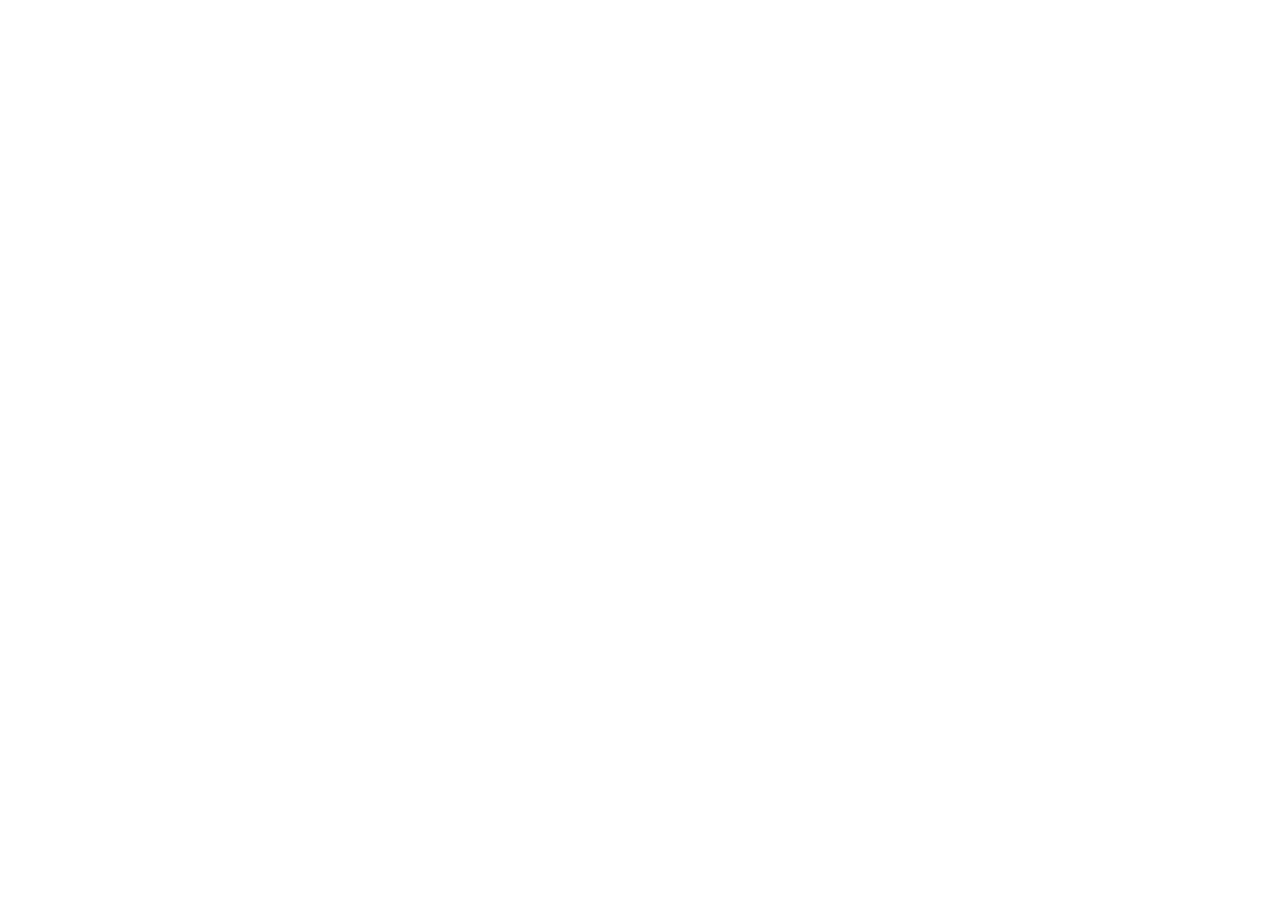
==== commit d79c63f6: "brand new website" ====
--- a/index.html
+++ b/index.html
@@ -1,5 +1,4 @@
 <!DOCTYPE html>
-<<<<<<< HEAD
 <html lang="en">
   <head>
     <meta charset="UTF-8" />
@@ -12,518 +11,3 @@
     <script type="module" src="/src/main.jsx"></script>
   </body>
 </html>
-=======
-<html>
-  <head>
-    <meta charset="utf-8">
-    <title>DAT UONG</title>
-    <meta name="description" content="This is a free Bootstrap landing page theme created for BootstrapZero. Feature video background and one page design." />
-    <meta name="viewport" content="width=device-width, initial-scale=1.0">
-    <meta name="generator" content="Codeply">
-    <link rel="stylesheet" href="https://maxcdn.bootstrapcdn.com/font-awesome/4.4.0/css/font-awesome.min.css">
-    <link rel="stylesheet" href="./css/bootstrap.min.css" />
-    <link rel="stylesheet" href="./css/animate.min.css" />
-    <link rel="stylesheet" href="./css/ionicons.min.css" />
-    <link rel="stylesheet" type="text/css" href="./css/styles.css" />
-    <link rel="stylesheet" type="text/css" href="./css/chevron.css" />
-  </head>
-  <body>
-    <!-- Return to Top -->
-    <a href="javascript:" id="return-to-top"><i class="fa fa-chevron-up"></i></a>
-    <!--<nav id="topNav" class="navbar navbar-default navbar-fixed-top">
-        <div class="container-fluid">
-            <div class="navbar-header">
-                <button type="button" class="navbar-toggle collapsed" data-toggle="collapse" data-target="#bs-navbar">
-                    <span class="sr-only">Toggle navigation</span>
-                    <span class="icon-bar"></span>
-                    <span class="icon-bar"></span>
-                    <span class="icon-bar"></span>
-                </button>
-                <a class="navbar-brand page-scroll" href="#first"><i class="ion-ios-analytics-outline"></i> Landing Zero</a>
-            </div>
-            <div class="navbar-collapse collapse" id="bs-navbar">
-                <ul class="nav navbar-nav">
-                    <li>
-                        <a class="page-scroll" href="#one">Intro</a>
-                    </li>
-                    <li>
-                        <a class="page-scroll" href="#two">Highlights</a>
-                    </li>
-                    <li>
-                        <a class="page-scroll" href="#three">Gallery</a>
-                    </li>
-                    <li>
-                        <a class="page-scroll" href="#four">Features</a>
-                    </li>
-                    <li>
-                        <a class="page-scroll" href="#last">Contact</a>
-                    </li>
-                </ul>
-                <ul class="nav navbar-nav navbar-right">
-                    <li>
-                        <a class="page-scroll" data-toggle="modal" title="A free Bootstrap video landing theme" href="#aboutModal">About</a>
-                    </li>
-                </ul>
-            </div>
-        </div>
-    </nav>-->
-    <video autoplay muted loop id="video-background">
-        <source src="assets/profile_R2.mp4" type="video/mp4">Your browser does not support the video tag. I suggest you upgrade your browser.
-    </video>
-    <!--<div class="arrow-container"><a href="#one" class="btn btn-default btn-xl page-scroll"><div class="arrow"></div></a></div>-->
-    <!--<div class="arrow arrow-first"></div>
-    <div class="arrow arrow-second"></div>-->
-    <!--<div class="arrow-container">
-  <div class="chevron"></div>
-  <div class="chevron"></div>
-  <div class="chevron"></div>
-</div>-->
-    <!--<header id="first">
-        <div class="header-content">
-            <div class="inner">
-                <h1 class="cursive">Simple, One Page Design</h1>
-                <h4>A free landing page theme with video background</h4>
-                <hr>
-                <a href="#video-background" id="toggleVideo" data-toggle="collapse" class="btn btn-primary btn-xl">Toggle Video</a> &nbsp; <a href="#one" class="btn btn-primary btn-xl page-scroll">Get Started</a>
-            </div>
-        </div>
-        <video autoplay loop id="video-background">
-            <source src="assets/profile_R2.mp4" type="video/mp4">Your browser does not support the video tag. I suggest you upgrade your browser.
-        </video>
-    </header>-->
-    <section class="bg-primary" id="one">
-        <div class="container" style="width: 100%">
-            <div class="row">
-                <div class="col-lg-6 col-lg-offset-3 col-md-8 col-md-offset-2 text-center">
-                    <!--<h2 class="margin-top-0 text-primary">About Me</h2>
-                    <br>-->
-                    <p class="text-faded" style="margin-bottom: 40px">
-                        Hello ! I'm Dat, a Motion Graphic Designer from HCMC, Vietnam. I have 4 years of experience in Graphic Design field and 1.5 years working as a Motion Graphic Designer. I like to make fast-pacing and audio-driven motion graphic videos.
-                    </p>
-                    <!--<a href="#three" class="btn btn-default btn-xl page-scroll">My Works</a>-->
-                </div>
-            </div>
-        </div>
-    </section>
-    <!--<section id="two">
-        <div class="container">
-            <div class="row">
-                <div class="col-lg-12 text-center">
-                    <h2 class="margin-top-0 text-primary">Flexible Layouts</h2>
-                    <hr class="primary">
-                </div>
-            </div>
-        </div>
-        <div class="container">
-            <div class="row">
-                <div class="col-lg-4 col-md-4 text-center">
-                    <div class="feature">
-                        <i class="icon-lg ion-android-laptop wow fadeIn" data-wow-delay=".3s"></i>
-                        <h3>Responsive</h3>
-                        <p class="text-muted">Your site looks good everywhere</p>
-                    </div>
-                </div>
-                <div class="col-lg-4 col-md-4 text-center">
-                    <div class="feature">
-                        <i class="icon-lg ion-social-sass wow fadeInUp" data-wow-delay=".2s"></i>
-                        <h3>Customizable</h3>
-                        <p class="text-muted">Easy to theme and customize with SASS</p>
-                    </div>
-                </div>
-                <div class="col-lg-4 col-md-4 text-center">
-                    <div class="feature">
-                        <i class="icon-lg ion-ios-star-outline wow fadeIn" data-wow-delay=".3s"></i>
-                        <h3>Consistent</h3>
-                        <p class="text-muted">A mature, well-tested, stable codebase</p>
-                    </div>
-                </div>
-            </div>
-        </div>
-    </section>-->
-    <section id="three" class="no-padding">
-        <div class="container-fluid">
-            <div class="row no-gutter">
-                <div class="col-lg-4 col-sm-6">
-                    <a href="https://www.behance.net/gallery/118813783/Resident-Evil-3" target="_blank" rel="noopener noreferrer" class="gallery-box" data-toggle="modal" data-src="./assets/deer.jpg">
-                        <img src="./assets/re3.jpg" class="img-responsive" alt="Image 1">
-                        <div class="gallery-box-caption">
-                            <div class="gallery-box-content">
-                                <div>
-                                    <i class="icon-lg ion-ios-search"></i>
-                                </div>
-                            </div>
-                        </div>
-                    </a>
-                </div>
-                <div class="col-lg-4 col-sm-6">
-                    <a href="https://www.behance.net/gallery/118897379/Huawei-P40-Series" target="_blank" rel="noopener noreferrer" class="gallery-box" data-toggle="modal" data-src="./assets/beach.jpg">
-                        <img src="./assets/huawei.jpg" class="img-responsive" alt="Image 2">
-                        <div class="gallery-box-caption">
-                            <div class="gallery-box-content">
-                                <div>
-                                    <i class="icon-lg ion-ios-search"></i>
-                                </div>
-                            </div>
-                        </div>
-                    </a>
-                </div>
-				<div class="clearfix hidden-lg"> </div>
-                <div class="col-lg-4 col-sm-6">
-                    <a href="https://www.behance.net/gallery/118901715/ASUS-ZenBook-Duo-14" target="_blank" rel="noopener noreferrer" class="gallery-box" data-toggle="modal" data-src="./assets/lake.jpg">
-                        <img src="./assets/asus.jpg" class="img-responsive" alt="Image 3">
-                        <div class="gallery-box-caption">
-                            <div class="gallery-box-content">
-                                <div>
-                                    <i class="icon-lg ion-ios-search"></i>
-                                </div>
-                            </div>
-                        </div>
-                    </a>
-                </div>
-                <div class="col-lg-4 col-sm-6">
-                    <a href="https://www.behance.net/gallery/118880295/Call-of-Duty-Mobile-Vietnam-PvP-Tournament" target="_blank" rel="noopener noreferrer" class="gallery-box" data-toggle="modal" data-src="./assets/bike.jpg">
-                        <img src="./assets/cod.jpg" class="img-responsive" alt="Image 4">
-                        <div class="gallery-box-caption">
-                            <div class="gallery-box-content">
-                                <div>
-                                    <i class="icon-lg ion-ios-search"></i>
-                                </div>
-                            </div>
-                        </div>
-                    </a>
-                </div>
-				<div class="clearfix hidden-lg"> </div>
-                <div class="col-lg-4 col-sm-6">
-                    <a href="https://www.behance.net/gallery/118960185/BACARDI-Rums-Mobile-Ads" target="_blank" rel="noopener noreferrer" class="gallery-box" data-toggle="modal" data-src="./assets/city.jpg">
-                        <img src="./assets/bacardi.jpg" class="img-responsive" alt="Image 5">
-                        <div class="gallery-box-caption">
-                            <div class="gallery-box-content">
-                                <div>
-                                    <i class="icon-lg ion-ios-search"></i>
-                                </div>
-                            </div>
-                        </div>
-                    </a>
-                </div>
-                <div class="col-lg-4 col-sm-6">
-                    <a href="https://www.behance.net/gallery/118949881/SEAT-Pitching-project" target="_blank" rel="noopener noreferrer" class="gallery-box" data-toggle="modal" data-src="./assets/colors.jpg">
-                        <img src="./assets/seat.jpg" class="img-responsive" alt="Image 6">
-                        <div class="gallery-box-caption">
-                            <div class="gallery-box-content">
-                                <div>
-                                    <i class="icon-lg ion-ios-search"></i>
-                                </div>
-                            </div>
-                        </div>
-                    </a>
-                </div>
-            </div>
-        </div>
-    </section>
-    <!--<div class="gallery">
-                <figure class="gallery__item gallery__item--1">
-                    <img src="assets/re3.jpg" alt="Gallery image 1" class="gallery__img">
-                </figure>
-                <figure class="gallery__item gallery__item--2">
-                    <img src="assets/huawei.jpg" alt="Gallery image 2" class="gallery__img">
-                </figure>
-                <figure class="gallery__item gallery__item--3">
-                    <img src="assets/asus.png" alt="Gallery image 3" class="gallery__img">
-                </figure>
-                <figure class="gallery__item gallery__item--4">
-                    <img src="assets/cod.png" alt="Gallery image 4" class="gallery__img">
-                </figure>
-                <figure class="gallery__item gallery__item--5">
-                    <img src="assets/bacardi.jpg" alt="Gallery image 5" class="gallery__img">
-                </figure>
-                <figure class="gallery__item gallery__item--6">
-                    <img src="assets/seat.png" alt="Gallery image 6" class="gallery__img">
-                </figure>
-            </div>-->
-    <!--<section class="container-fluid" id="four">
-        <div class="row">
-            <div class="col-xs-10 col-xs-offset-1 col-sm-6 col-sm-offset-3 col-md-4 col-md-offset-4">
-                <h2 class="text-center text-primary">Features</h2>
-                <hr>
-                <div class="media wow fadeInRight">
-                    <h3>Simple</h3>
-                    <div class="media-body media-middle">
-                        <p>What could be easier? Get started fast with this landing page starter theme.</p>
-                    </div>
-                    <div class="media-right">
-                        <i class="icon-lg ion-ios-bolt-outline"></i>
-                    </div>
-                </div>
-                <hr>
-                <div class="media wow fadeIn">
-                    <h3>Free</h3>
-                    <div class="media-left">
-                        <a href="#alertModal" data-toggle="modal" data-target="#alertModal"><i class="icon-lg ion-ios-cloud-download-outline"></i></a>
-                    </div>
-                    <div class="media-body media-middle">
-                        <p>Yes, please. Grab it for yourself, and make something awesome with this.</p>
-                    </div>
-                </div>
-                <hr>
-                <div class="media wow fadeInRight">
-                    <h3>Unique</h3>
-                    <div class="media-body media-middle">
-                        <p>Because you don't want your Bootstrap site, to look like a Bootstrap site.</p>
-                    </div>
-                    <div class="media-right">
-                        <i class="icon-lg ion-ios-snowy"></i>
-                    </div>
-                </div>
-                <hr>
-                <div class="media wow fadeIn">
-                    <h3>Popular</h3>
-                    <div class="media-left">
-                        <i class="icon-lg ion-ios-heart-outline"></i>
-                    </div>
-                    <div class="media-body media-middle">
-                        <p>There's good reason why Bootstrap is the most used frontend framework in the world.</p>
-                    </div>
-                </div>
-                <hr>
-                <div class="media wow fadeInRight">
-                    <h3>Tested</h3>
-                    <div class="media-body media-middle">
-                        <p>Bootstrap is matured and well-tested. It's a stable codebase that provides consistency.</p>
-                    </div>
-                    <div class="media-right">
-                        <i class="icon-lg ion-ios-flask-outline"></i>
-                    </div>
-                </div>
-            </div>
-        </div>
-    </section>-->
-    <!--<aside class="bg-dark">
-        <div class="container text-center">
-            <div class="call-to-action">
-                <h2 class="text-primary">Get Started</h2>
-                <a href="http://www.bootstrapzero.com/bootstrap-template/landing-zero" target="ext" class="btn btn-default btn-lg wow flipInX">Free Download</a>
-            </div>
-            <br>
-            <hr/>
-            <br>
-            <div class="row">
-                <div class="col-lg-10 col-lg-offset-1">
-                    <div class="row">
-                        <h6 class="wide-space text-center">BOOTSTRAP IS BASED ON THESE STANDARDS</h6>
-                        <div class="col-sm-3 col-xs-6 text-center">
-                            <i class="icon-lg ion-social-html5-outline" title="html 5"></i>
-                        </div>
-                        <div class="col-sm-3 col-xs-6 text-center">
-                            <i class="icon-lg ion-social-sass" title="sass"></i>
-                        </div>
-                        <div class="col-sm-3 col-xs-6 text-center">
-                            <i class="icon-lg ion-social-javascript-outline" title="javascript"></i>
-                        </div>
-                        <div class="col-sm-3 col-xs-6 text-center">
-                            <i class="icon-lg ion-social-css3-outline" title="css 3"></i>
-                        </div>
-                    </div>
-                </div>
-            </div>
-        </div>
-    </aside>-->
-    <!--<section id="last">
-        <div class="container">
-            <div class="row">
-                <div class="col-lg-8 col-lg-offset-2 text-center">
-                    <h2 class="margin-top-0 wow fadeIn">Get in Touch</h2>
-                    <hr class="primary">
-                    <p>We love feedback. Fill out the form below and we'll get back to you as soon as possible.</p>
-                </div>
-                <div class="col-lg-10 col-lg-offset-1 text-center">
-                    <form class="contact-form row">
-                        <div class="col-md-4">
-                            <label></label>
-                            <input type="text" class="form-control" placeholder="Name">
-                        </div>
-                        <div class="col-md-4">
-                            <label></label>
-                            <input type="text" class="form-control" placeholder="Email">
-                        </div>
-                        <div class="col-md-4">
-                            <label></label>
-                            <input type="text" class="form-control" placeholder="Phone">
-                        </div>
-                        <div class="col-md-12">
-                            <label></label>
-                            <textarea class="form-control" rows="9" placeholder="Your message here.."></textarea>
-                        </div>
-                        <div class="col-md-4 col-md-offset-4">
-                            <label></label>
-                            <button type="button" data-toggle="modal" data-target="#alertModal" class="btn btn-primary btn-block btn-lg">Send <i class="ion-android-arrow-forward"></i></button>
-                        </div>
-                    </form>
-                </div>
-            </div>
-        </div>
-    </section>-->
-    <footer>
-        <section id="footer" class="py-5">
-    <div class="container text-center">
-      <!--<a href="#" class="twitter"></a>
-      <a href="#" class="linkedin"></a>
-      <a href="#" class="facebook"></a>-->
-      <ul class="social-icons">
-        <li><a class="behance" href="https://www.behance.net/datut" target="_blank" rel="noopener noreferrer"><i class="fa fa-behance"></i></a></li>
-        <li><a class="linkedin" href="https://www.linkedin.com/in/dat-uong-10aa30210" target="_blank" rel="noopener noreferrer"><i class="fa fa-linkedin"></i></a></li>
-        <li><a class="facebook" href="https://www.facebook.com/datutbi" target="_blank" rel="noopener noreferrer"><i class="fa fa-facebook"></i></a></li>
-        <li><a class="envelope" href="mailto:dat.hktg@gmail.com"><i class="fa fa-envelope"></i></a></li>       
-        </ul>
-      <h6 class="m-0 mt-4 text-center text-white text-capitalize" style="padding-top: 20px; padding-left: 32px">2021 Dat Uong</h6>
-    </div>
-  </section>
-        <!--<div class="social pf-footer-social" data-context="theme.footer" data-hover-hint="footerSocialIcons">
-                    <ul>
-                            <li>
-                              <a href="https://www.behance.net/datut" target="_blank">
-                                <svg id="Layer_1" data-name="Layer 1" xmlns="http://www.w3.org/2000/svg" viewBox="0 0 30 24" class="icon"><path id="path-1" d="M18.83,14.38a2.78,2.78,0,0,0,.65,1.9,2.31,2.31,0,0,0,1.7.59,2.31,2.31,0,0,0,1.38-.41,1.79,1.79,0,0,0,.71-0.87h2.31a4.48,4.48,0,0,1-1.71,2.53,5,5,0,0,1-2.78.76,5.53,5.53,0,0,1-2-.37,4.34,4.34,0,0,1-1.55-1,4.77,4.77,0,0,1-1-1.63,6.29,6.29,0,0,1,0-4.13,4.83,4.83,0,0,1,1-1.64A4.64,4.64,0,0,1,19.09,9a4.86,4.86,0,0,1,2-.4A4.5,4.5,0,0,1,23.21,9a4.36,4.36,0,0,1,1.5,1.3,5.39,5.39,0,0,1,.84,1.86,7,7,0,0,1,.18,2.18h-6.9Zm3.67-3.24A1.94,1.94,0,0,0,21,10.6a2.26,2.26,0,0,0-1,.22,2,2,0,0,0-.66.54,1.94,1.94,0,0,0-.35.69,3.47,3.47,0,0,0-.12.65h4.29A2.75,2.75,0,0,0,22.5,11.14ZM18.29,6h5.36V7.35H18.29V6ZM13.89,17.7a4.4,4.4,0,0,1-1.51.7,6.44,6.44,0,0,1-1.73.22H4.24V5.12h6.24a7.7,7.7,0,0,1,1.73.17,3.67,3.67,0,0,1,1.33.56,2.6,2.6,0,0,1,.86,1,3.74,3.74,0,0,1,.3,1.58,3,3,0,0,1-.46,1.7,3.33,3.33,0,0,1-1.35,1.12,3.19,3.19,0,0,1,1.82,1.26,3.79,3.79,0,0,1,.59,2.17,3.79,3.79,0,0,1-.39,1.77A3.24,3.24,0,0,1,13.89,17.7ZM11.72,8.19a1.25,1.25,0,0,0-.45-0.47,1.88,1.88,0,0,0-.64-0.24,5.5,5.5,0,0,0-.76-0.05H7.16v3.16h3a2,2,0,0,0,1.28-.38A1.43,1.43,0,0,0,11.89,9,1.73,1.73,0,0,0,11.72,8.19ZM11.84,13a2.39,2.39,0,0,0-1.52-.45H7.16v3.73h3.11a3.61,3.61,0,0,0,.82-0.09A2,2,0,0,0,11.77,16a1.39,1.39,0,0,0,.47-0.54,1.85,1.85,0,0,0,.17-0.88A1.77,1.77,0,0,0,11.84,13Z"></path></svg>
-                              </a>
-                            </li>
-                            <li>
-                              <a href="https://www.linkedin.com/in/dat-uong-10aa30210" target="_blank">
-                                <svg version="1.1" id="Layer_1" xmlns="http://www.w3.org/2000/svg" xmlns:xlink="http://www.w3.org/1999/xlink" viewBox="0 0 30 24" style="enable-background:new 0 0 30 24;" xml:space="preserve" class="icon">
-                                <path id="path-1_24_" d="M19.6,19v-5.8c0-1.4-0.5-2.4-1.7-2.4c-1,0-1.5,0.7-1.8,1.3C16,12.3,16,12.6,16,13v6h-3.4
-                                  c0,0,0.1-9.8,0-10.8H16v1.5c0,0,0,0,0,0h0v0C16.4,9,17.2,7.9,19,7.9c2.3,0,4,1.5,4,4.9V19H19.6z M8.9,6.7L8.9,6.7
-                                  C7.7,6.7,7,5.9,7,4.9C7,3.8,7.8,3,8.9,3s1.9,0.8,1.9,1.9C10.9,5.9,10.1,6.7,8.9,6.7z M10.6,19H7.2V8.2h3.4V19z"></path>
-                                </svg>
-                              </a>
-                            </li>
-                            <li>
-                              <a href="https://www.facebook.com/datutbi" target="_blank">
-                                <svg xmlns="http://www.w3.org/2000/svg" xmlns:xlink="http://www.w3.org/1999/xlink" version="1.1" x="0px" y="0px" viewBox="0 0 30 24" xml:space="preserve" class="icon"><path d="M16.21 20h-3.26v-8h-1.63V9.24h1.63V7.59c0-2.25 0.92-3.59 3.53-3.59h2.17v2.76H17.3 c-1.02 0-1.08 0.39-1.08 1.11l0 1.38h2.46L18.38 12h-2.17V20z"></path></svg>
-                              </a>
-                            </li>
-                            <li>
-                              <a href="mailto:dat.hktg@gmail.com">
-                                <svg version="1.1" id="Layer_1" xmlns="http://www.w3.org/2000/svg" xmlns:xlink="http://www.w3.org/1999/xlink" x="0px" y="0px" viewBox="0 0 30 24" style="enable-background:new 0 0 30 24;" xml:space="preserve" class="icon">
-                                  <g>
-                                    <path d="M15,13L7.1,7.1c0-0.5,0.4-1,1-1h13.8c0.5,0,1,0.4,1,1L15,13z M15,14.8l7.9-5.9v8.1c0,0.5-0.4,1-1,1H8.1c-0.5,0-1-0.4-1-1 V8.8L15,14.8z"></path>
-                                  </g>
-                                </svg>
-                              </a>
-                            </li>
-                    </ul>
-                  </div>
-                <div class="footer-text">
-                  <a href="https://dathktg1863.myportfolio.com/">DAT UONG 2021</a>
-                </div>-->
-        <!--<div class="container-fluid">
-            <div class="row">
-                <div class="col-xs-6 col-sm-3 column">
-                    <h4>Information</h4>
-                    <ul class="list-unstyled">
-                        <li><a href="">Products</a></li>
-                        <li><a href="">Services</a></li>
-                        <li><a href="">Benefits</a></li>
-                        <li><a href="">Developers</a></li>
-                    </ul>
-                </div>
-                <div class="col-xs-6 col-sm-3 column">
-                    <h4>About</h4>
-                    <ul class="list-unstyled">
-                        <li><a href="#">Contact Us</a></li>
-                        <li><a href="#">Delivery Information</a></li>
-                        <li><a href="#">Privacy Policy</a></li>
-                        <li><a href="#">Terms &amp; Conditions</a></li>
-                    </ul>
-                </div>
-                <div class="col-xs-12 col-sm-3 column">
-                    <h4>Stay Posted</h4>
-                    <form>
-                        <div class="form-group">
-                          <input type="text" class="form-control" title="No spam, we promise!" placeholder="Tell us your email">
-                        </div>
-                        <div class="form-group">
-                          <button class="btn btn-primary" data-toggle="modal" data-target="#alertModal" type="button">Subscribe for updates</button>
-                        </div>
-                    </form>
-                </div>
-                <div class="col-xs-12 col-sm-3 text-right">
-                    <h4>Follow</h4>
-                    <ul class="list-inline">
-                      <li><a rel="nofollow" href="" title="Twitter"><i class="icon-lg ion-social-twitter-outline"></i></a>&nbsp;</li>
-                      <li><a rel="nofollow" href="" title="Facebook"><i class="icon-lg ion-social-facebook-outline"></i></a>&nbsp;</li>
-                      <li><a rel="nofollow" href="" title="Dribble"><i class="icon-lg ion-social-dribbble-outline"></i></a></li>
-                    </ul>
-                </div>
-            </div>
-            <br/>
-            <span class="pull-right text-muted small"><a href="http://www.bootstrapzero.com">Landing Zero by BootstrapZero</a> ©2015 Company</span>
-        </div>-->
-    </footer>
-    <div id="galleryModal" class="modal fade" tabindex="-1" role="dialog" aria-hidden="true">
-        <div class="modal-dialog modal-lg">
-        <div class="modal-content">
-        	<div class="modal-body">
-        		<img src="" id="galleryImage" class="img-responsive" />
-        		<p>
-        		    <br/>
-        		    <button class="btn btn-primary btn-lg center-block" data-dismiss="modal" aria-hidden="true">Close <i class="ion-android-close"></i></button>
-        		</p>
-        	</div>
-        </div>
-        </div>
-    </div>
-    <div id="aboutModal" class="modal fade" tabindex="-1" role="dialog" aria-hidden="true">
-        <div class="modal-dialog">
-        <div class="modal-content">
-        	<div class="modal-body">
-        		<h2 class="text-center">Landing Zero Theme</h2>
-        		<h5 class="text-center">
-        		    A free, responsive landing page theme built by BootstrapZero.
-        		</h5>
-        		<p class="text-justify">
-        		    This is a single-page Bootstrap template with a sleek dark/grey color scheme, accent color and smooth scrolling.
-        		    There are vertical content sections with subtle animations that are activated when scrolled into view using the jQuery WOW plugin. There is also a gallery with modals
-        		    that work nicely to showcase your work portfolio. Other features include a contact form, email subscribe form, multi-column footer. Uses Questrial Google Font and Ionicons.
-        		</p>
-        		<p class="text-center"><a href="http://www.bootstrapzero.com">Download at BootstrapZero</a></p>
-        		<br/>
-        		<button class="btn btn-primary btn-lg center-block" data-dismiss="modal" aria-hidden="true"> OK </button>
-        	</div>
-        </div>
-        </div>
-    </div>
-    <div id="alertModal" class="modal fade" tabindex="-1" role="dialog" aria-hidden="true">
-        <div class="modal-dialog modal-sm">
-        <div class="modal-content">
-        	<div class="modal-body">
-        		<h2 class="text-center">Nice Job!</h2>
-        		<p class="text-center">You clicked the button, but it doesn't actually go anywhere because this is only a demo.</p>
-        		<p class="text-center"><a href="http://www.bootstrapzero.com">Learn more at BootstrapZero</a></p>
-        		<br/>
-        		<button class="btn btn-primary btn-lg center-block" data-dismiss="modal" aria-hidden="true">OK <i class="ion-android-close"></i></button>
-        	</div>
-        </div>
-        </div>
-    </div>
-    <!--scripts loaded here -->
-    <script src="./js/jquery.min.js"></script>
-    <script src="./js/bootstrap.min.js"></script>
-    <script src="./js/jquery.easing.min.js"></script>
-    <script src="./js/wow.js"></script>
-    <script src="./js/scripts.js"></script>
-          <script src='https://cdnjs.cloudflare.com/ajax/libs/jquery/2.1.3/jquery.min.js'></script>
-        <script>
-        // ===== Scroll to Top ==== 
-    $(window).scroll(function() {
-        if ($(this).scrollTop() >= 50) {        // If page is scrolled more than 50px
-            $('#return-to-top').fadeIn(200);    // Fade in the arrow
-        } else {
-            $('#return-to-top').fadeOut(200);   // Else fade out the arrow
-        }
-    });
-    $('#return-to-top').click(function() {      // When arrow is clicked
-        $('body,html').animate({
-            scrollTop : 0                       // Scroll to top of body
-        }, 500);
-    });
-        </script>
-  </body>
-</html>
->>>>>>> 8c66527743ad09b8f5ede7efae224a4f1c22a3f9
